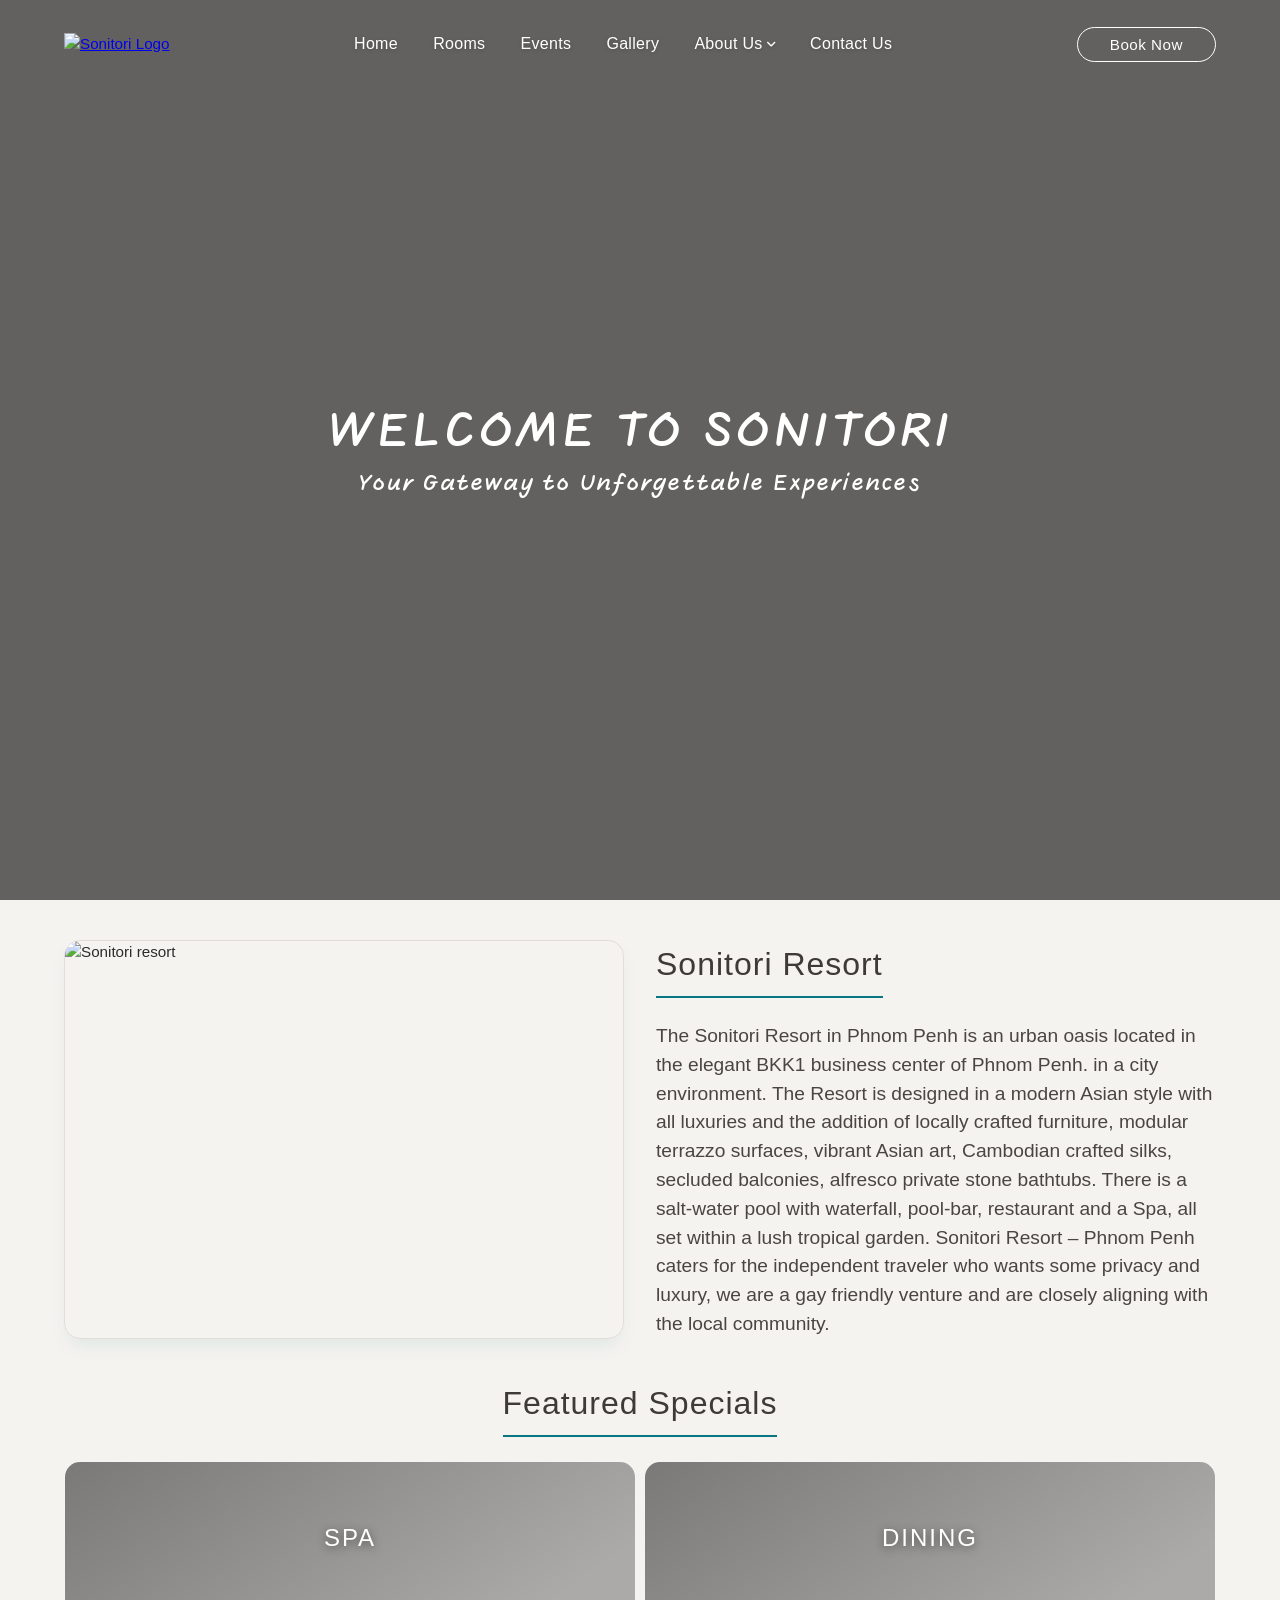
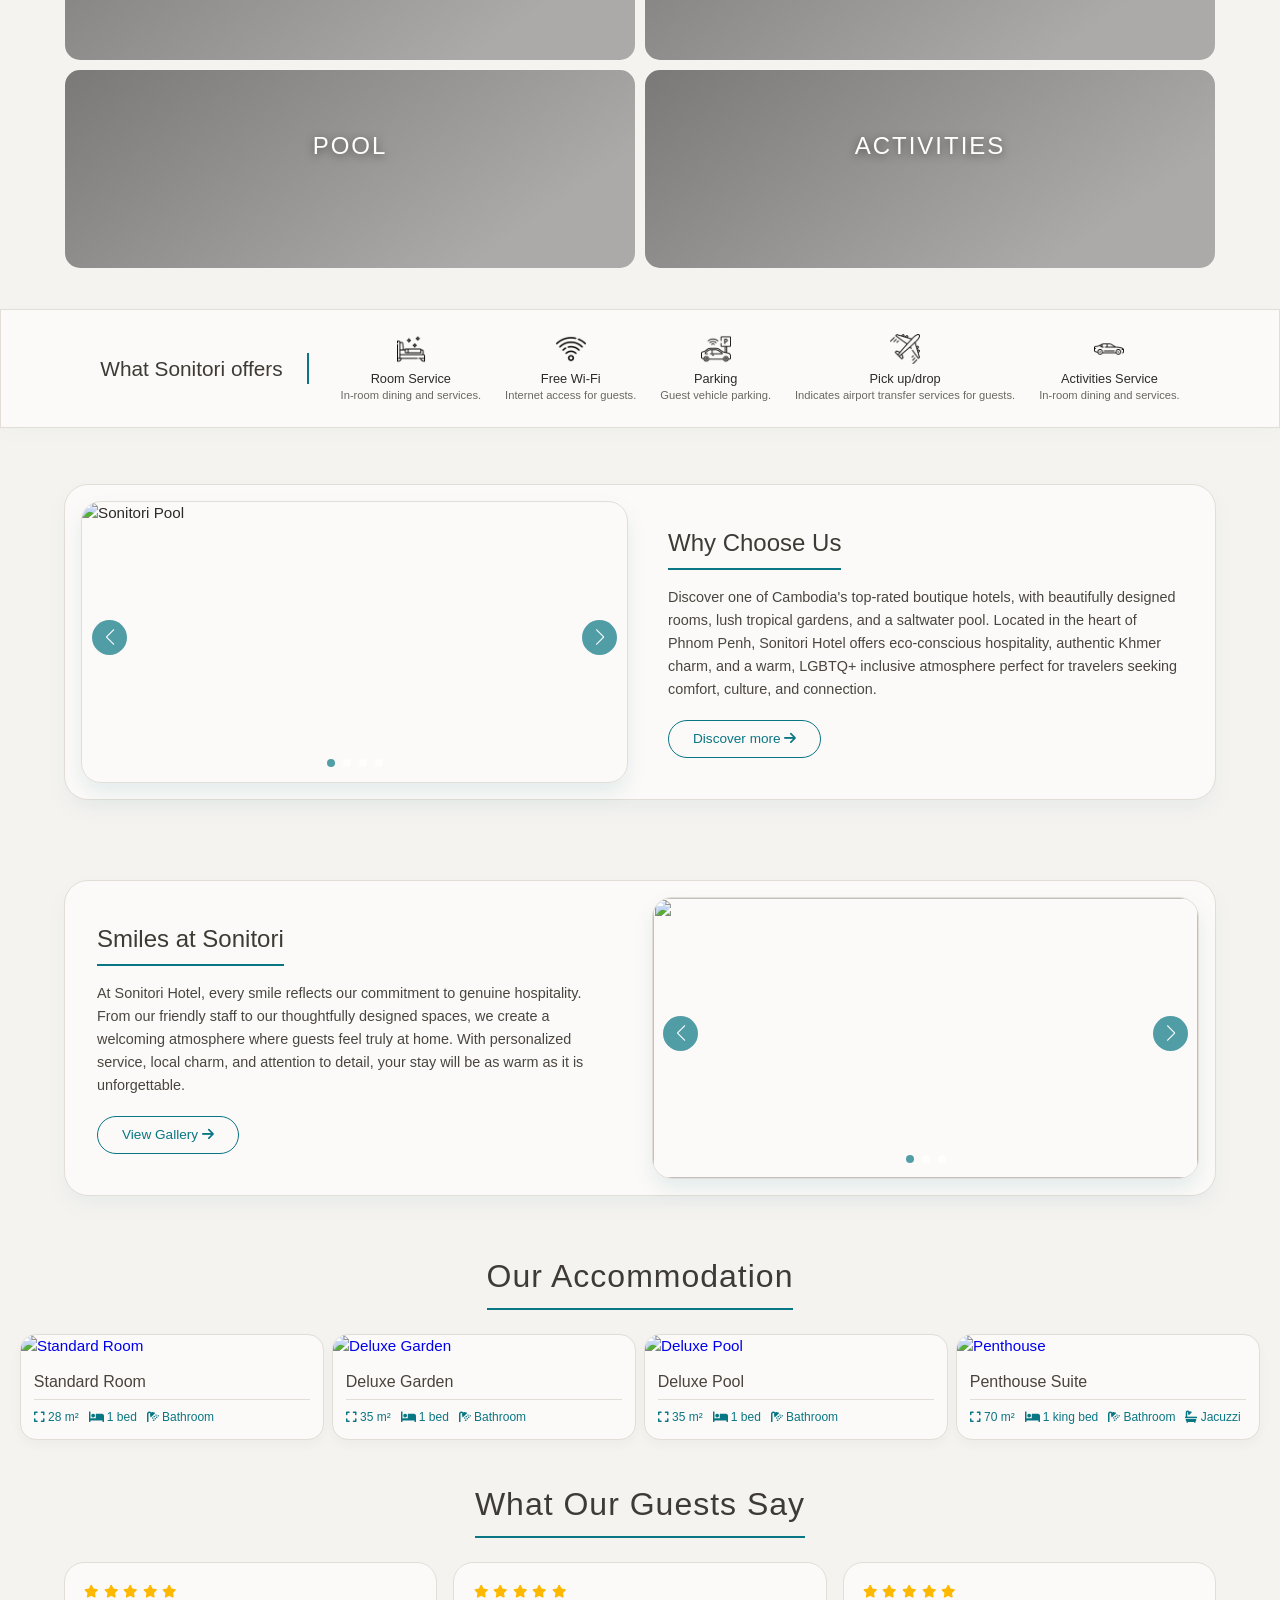
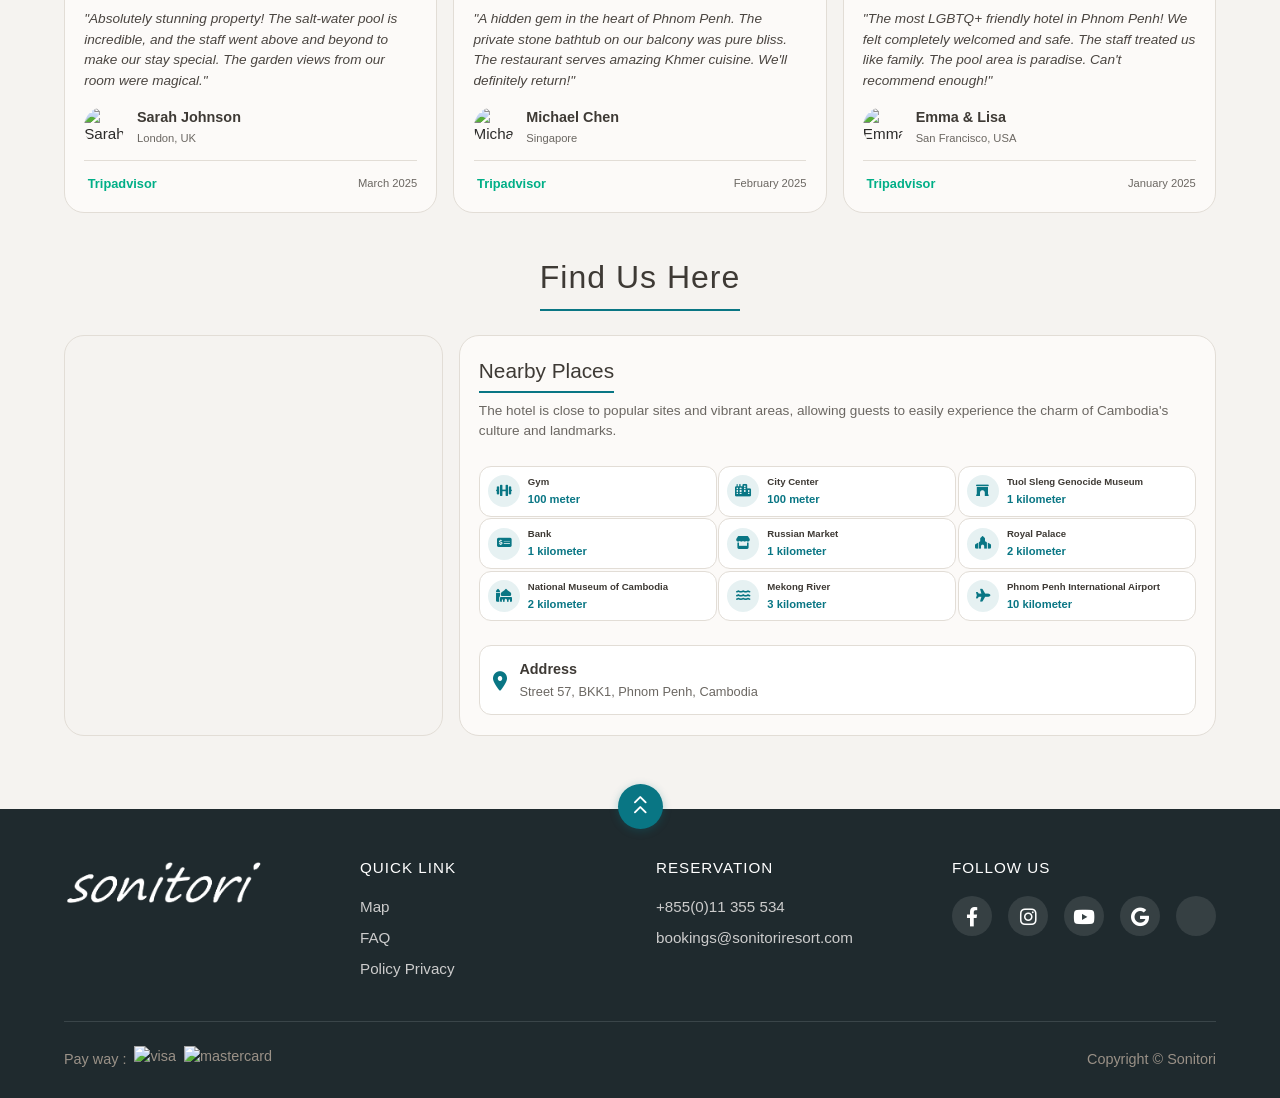
==== index.html @ b0df3ab7 "Add files via upload" ====
<!DOCTYPE html>
<html lang="en">
<head>
    <meta charset="UTF-8">
    <meta name="viewport" content="width=device-width, initial-scale=1.0, maximum-scale=1.0, user-scalable=yes">
    <title>Sonitori Phnom Penh · Boutique LGBTQ+ Resort in Cambodia</title>
    <!-- Font Awesome 6 (free) -->
    <link rel="stylesheet" href="https://cdnjs.cloudflare.com/ajax/libs/font-awesome/6.0.0-beta3/css/all.min.css">
    <!-- Swiper CSS for sliders -->
    <link rel="stylesheet" href="https://cdn.jsdelivr.net/npm/swiper@11/swiper-bundle.min.css" />
    <!-- Booking Popup CSS -->
    <link rel="stylesheet" href="bookingsPopup/booking.css">
    <style>
    @import url('https://fonts.googleapis.com/css2?family=Gveret+Levin&display=swap');

    * {
        margin: 0;
        padding: 0;
        box-sizing: border-box;
        -webkit-tap-highlight-color: transparent;
    }

    body {
        background-color: #f5f3f0;
        color: #2c2b2a;
        font-family: -apple-system, BlinkMacSystemFont, 'Segoe UI', Roboto, Helvetica, Arial, sans-serif;
        font-size: 0.95rem;
        line-height: 1.5;
        -webkit-font-smoothing: antialiased;
    }

    body.no-scroll {
        overflow: hidden;
        position: fixed;
        width: 100%;
    }

    /* ===== NAVIGATION ===== */
    /* ===== NAVIGATION (original size) ===== */
.navbar {
    position: fixed;
    top: 0;
    left: 0;
    width: 100%;
    z-index: 1000;
    padding: 1.2rem 5%;
    transition: all 0.3s ease;
    background: transparent;
}

.navbar.scrolled {
    background: rgba(255, 255, 255, 0.95);
    backdrop-filter: blur(8px);
    box-shadow: 0 4px 18px rgba(0,0,0,0.03);
    padding: 0.7rem 5%;
    border-bottom: 1px solid #e2ddd6;
}

.nav-container {
    max-width: 1300px;
    margin: 0 auto;
    display: flex;
    justify-content: space-between;
    align-items: center;
}

.logo img {
    height: 50px;
    width: auto;
    transition: 0.2s;
}

.nav-links {
    display: flex;
    gap: 2.2rem;
    align-items: center;
    flex-wrap: wrap;
}

.nav-links a {
    text-decoration: none;
    color: white;
    font-weight: 400;
    font-size: 1rem;
    letter-spacing: 0.3px;
    transition: color 0.2s;
    text-shadow: 0 1px 4px rgba(0,0,0,0.2);
}

.navbar.scrolled .nav-links a {
    color: #3b3a38;
    text-shadow: none;
}

.dropdown {
    position: relative;
    display: inline-block;
}

.dropdown-trigger {
    display: flex;
    align-items: center;
    gap: 4px;
    height: 50px;
}

.dropdown-arrow {
    font-size: 0.7rem;
    transition: transform 0.3s ease;
}

.dropdown:hover .dropdown-arrow {
    transform: rotate(180deg);
}

.dropdown-menu {
    position: absolute;
    top: 100%;
    left: 0;
    background: white;
    min-width: 180px;
    box-shadow: 0 8px 16px rgba(0,0,0,0.1);
    border: 1px solid #eae6e0;
    border-radius: 8px;
    padding: 0.5rem 0;
    opacity: 0;
    visibility: hidden;
    transform: translateY(-10px);
    transition: all 0.3s ease;
    z-index: 1001;
}

.dropdown:hover .dropdown-menu {
    opacity: 1;
    visibility: visible;
    transform: translateY(0);
}

.dropdown-menu a {
    display: block;
    padding: 0.7rem 1.5rem;
    color: #3b3a38;
    font-size: 0.95rem;
    transition: all 0.2s ease;
    white-space: nowrap;
}

.dropdown-menu a:hover {
    background: #f8f6f4;
    color: #097684;
    padding-left: 2rem;
}

.desktop-book-btn {
    background: transparent;
    border: 1px solid white;
    color: white;
    padding: 0.5rem 2rem;
    border-radius: 40px;
    font-weight: 500;
    cursor: pointer;
    transition: 0.2s;
    font-size: 0.95rem;
    letter-spacing: 0.5px;
}

.navbar.scrolled .desktop-book-btn {
    border-color: #097684;
    color: #097684;
    background: transparent;
}

.desktop-book-btn:hover {
    background: #097684;
    border-color: #097684;
    color: white !important;
}

.mobile-menu-icon {
    display: none;
    font-size: 1.8rem;
    color: white;
    cursor: pointer;
}

.navbar.scrolled .mobile-menu-icon {
    color: #4a4540;
}

@media (max-width: 900px) {
    .nav-links { display: none; }
    .mobile-menu-icon { display: block; }
    .desktop-book-btn { display: none; }
}

    /* ===== MOBILE SIDEBAR ===== */
    /* ===== MOBILE SIDEBAR – smooth, shadow popup style, icons on left, no borders ===== */
        .mobile-sidebar {
            position: fixed;
            top: 0;
            right: -100%;              /* start fully hidden */
            width: 90%;
            max-width: 350px;
            height: 100vh;
            background: #ffffff;
            z-index: 2000;
            box-shadow: -10px 0 30px rgba(0, 0, 0, 0.3); /* deeper shadow like popup */
            transition: right 0.4s cubic-bezier(0.23, 1, 0.32, 1); /* smoother curve */
            padding: 3rem 0rem 2rem;
            overflow-y: auto;
            border-left: none;          /* no border */
        }

        .mobile-sidebar.open {
            right: 0;
        }

        /* Sidebar logo styling */
.sidebar-logo {
    padding: 0 20px 20px 20px;
    margin-bottom: 10px;
    border-bottom: 1px solid rgba(0,0,0,0.05);
}

.sidebar-logo img {
    height: 45px;
    width: auto;
    filter: brightness(0.9);
}

/* Sidebar social media styling */
.sidebar-social {
    margin-top: 30px;
    padding: 20px 0 0 20px;
    border-top: 1px solid rgba(0,0,0,0.05);
}

.sidebar-social h4 {
    color: #3b3a38;
    font-size: 0.9rem;
    font-weight: 500;
    letter-spacing: 1px;
    margin-bottom: 15px;
    text-transform: uppercase;
}

.sidebar-social .social-icons {
    display: flex;
    gap: 15px;
    flex-wrap: wrap;
}

.sidebar-social .social-icons a {
    width: 40px;
    height: 40px;
    background: rgba(9,118,132,0.1);
    border-radius: 50%;
    display: flex;
    align-items: center;
    justify-content: center;
    color: #097684;
    font-size: 1.2rem;
    transition: all 0.3s ease;
    padding: 0 !important;
}

.sidebar-social .social-icons a:hover {
    background: #097684;
    color: white;
    transform: translateY(-3px);
    box-shadow: 0 5px 15px rgba(9,118,132,0.3);
}

        .close-sidebar {
            position: absolute;
            top: 1rem;
            right: 1.2rem;
            font-size: 2rem;
            background: none;
            border: none;
            color: #097684;
            cursor: pointer;
            line-height: 1;
            transition: transform 0.2s;
        }
        .close-sidebar:hover { transform: scale(1.1); }

        .mobile-sidebar .sidebar-links {
            display: flex;
            flex-direction: column;
            gap: 0.5rem;
            margin-top: 1rem;
            padding: 0 0px 0 30px;
        }

        .mobile-sidebar .sidebar-links a {
            padding-left: 20px;
        }

        /* base link style with left icon */
        .mobile-sidebar a, .dropdown-toggle-mobile {
            text-decoration: none;
            font-size: 1rem;
            color: #3b3a38;
            font-weight: 400;
            padding: 0.9rem 0;
            display: flex;
            align-items: center;
            gap: 1rem;
            background: none;
            border: none;
            width: 100%;
            cursor: pointer;
            text-align: left;
            transition: background 0.2s, color 0.2s, padding-left 0.2s;
            border-bottom: none;   /* no bottom border */
            
        }

        /* add icon via pseudo or explicit — using fixed icon set */
        .mobile-sidebar a i, .dropdown-toggle-mobile i:first-child {
            width: 1.6rem;
            font-size: 1rem;
            color: #097684;
            text-align: center;
        }

        .dropdown-toggle-mobile {
            justify-content: space-between;
            padding: 0.9rem 20px;
        }
        .dropdown-toggle-mobile .dropdown-icon-group {
            display: flex;
            align-items: center;
            gap: 1rem;
        }
        .dropdown-toggle-mobile .arrow-icon {
            font-size: 0.9rem;
            color: #7b6e61;
            transition: transform 0.3s ease;
        }
        .dropdown-toggle-mobile.open .arrow-icon {
            transform: rotate(180deg);
        }

        .mobile-sidebar a.active {
    color: #097684;
    font-weight: 500;
    background: rgba(9,118,132,0.08);
    box-shadow: 0 4px 12px rgba(9, 118, 132, 0.2), 0 2px 4px rgba(0,0,0,0.05);
    border-radius: 12px 0 0 12px;
    padding-left: 20px;
}

        /* dropdown menu container – animated */
        .dropdown-menu-mobile {
            display: grid;
            grid-template-rows: 0fr;
            opacity: 0;
            visibility: hidden;
            transition: grid-template-rows 0.4s ease, opacity 0.3s ease, visibility 0s 0.4s;
            margin-left: 2.6rem;   /* align under icon+text */
            padding-left: 0.2rem;
            background: transparent;
            border-left: none;
        }

        .dropdown-menu-mobile.show {
            grid-template-rows: 1fr;
            opacity: 1;
            visibility: visible;
            transition: grid-template-rows 0.4s ease, opacity 0.3s ease, visibility 0s 0s;
        }

        .dropdown-menu-mobile > div {
            overflow: hidden;
        }

        .dropdown-menu-mobile a {
            padding: 0.7rem 0 0.7rem 0.2rem;
            font-size: 1.1rem;
            color: #4f4a44;
            border-bottom: none;
            transition: color 0.2s, padding-left 0.2s;
            display: flex;
            align-items: center;
            gap: 1rem;
        }
        .dropdown-menu-mobile a i {
            width: 1.4rem;
            font-size: 1rem;
            color: #097684;
        }
        .dropdown-menu-mobile a:hover {
            color: #097684;
            padding-left: 0.5rem;
            background: none;
        }

        .mobile-sidebar a:hover, .dropdown-toggle-mobile:hover {
            color: #097684;
            background: rgba(9,118,132,0.04);
        }

        .mobile-overlay {
            position: fixed;
            top: 0;
            left: 0;
            width: 100%;
            height: 100%;
            background: rgba(0, 0, 0, 0.5);  /* darker overlay for popup feel */
            backdrop-filter: blur(2px);
            z-index: 1999;
            opacity: 0;
            visibility: hidden;
            transition: opacity 0.4s ease, visibility 0s 0.4s;
        }
        .mobile-overlay.active {
            opacity: 1;
            visibility: visible;
            transition: opacity 0.4s ease, visibility 0s 0s;
        }

        @media (max-width: 900px) {
            .nav-links { display: none; }
            .mobile-menu-icon { display: block; }
            .desktop-book-btn { display: none; } /* hide desktop button on mobile */
        }

    /* ===== FIXED BOTTOM BOOK BUTTON ===== */
    .mobile-fixed-book {
        position: fixed;
        bottom: 15px;
        right: 15px;
        background: #097684;
        color: white;
        border: none;
        border-radius: 50px;
        padding: 0.7rem 1.2rem;
        font-size: 0.8rem;
        font-weight: 500;
        box-shadow: 0 4px 15px rgba(9,118,132,0.4);
        z-index: 1500;
        cursor: pointer;
        display: flex;
        align-items: center;
        gap: 5px;
        border: 1px solid rgba(255,255,255,0.2);
    }

    @media (min-width: 901px) {
        .mobile-fixed-book { display: none; }
    }

    /* ===== HERO VIDEO ===== */
    .hero {
        height: 100svh;
        min-height: 500px;
        position: relative;
        overflow: hidden;
        display: flex;
        align-items: center;
        justify-content: center;
        text-align: center;
        color: white;
    }

    .hero-video {
        position: absolute;
        top: 0;
        left: 0;
        width: 100%;
        height: 100%;
        object-fit: cover;
        z-index: 0;
    }

    .hero-overlay {
        position: absolute;
        top: 0; left: 0; width: 100%; height: 100%;
        background: rgba(0, 0, 0, 0.6);
        z-index: 1;
    }

    .hero-content {
        position: relative;
        z-index: 2;
        max-width: 800px;
        padding: 0 1rem;
    }

    .hero-content h1 {
        font-size: clamp(1.8rem, 6vw, 3rem);
        font-weight: 300;
        letter-spacing: 0.1em;
        text-transform: uppercase;
        font-family: "Gveret Levin", cursive;
        line-height: 1.2;
    }
    
    .hero-content p {
        font-size: clamp(1rem, 3vw, 1.4rem);
        margin-top: 0.5rem;
        font-weight: 300;
        letter-spacing: 0.1em;
        font-family: "Gveret Levin", cursive;
    }

    /* ===== MAIN CONTENT ===== */
    .container {
        max-width: 1300px;
        margin: 0 auto;
        padding: 1.5rem 5%;
    }

    .section-title {
        font-size: clamp(1.5rem, 4vw, 2rem);
        font-weight: 300;
        text-align: center;
        margin-bottom: 1.5rem;
        color: #3e3a35;
        letter-spacing: 1px;
        border-bottom: 2px solid #097684;
        padding-bottom: 0.5rem;
        width: fit-content;
        margin-left: auto;
        margin-right: auto;
    }

    /* Left-aligned section title for specific section */
.section-title-left {
    font-size: clamp(1.5rem, 4vw, 2rem);
    font-weight: 300;
    margin-bottom: 1.5rem;
    color: #3e3a35;
    letter-spacing: 1px;
    border-bottom: 2px solid #097684;
    padding-bottom: 0.5rem;
    width: fit-content;
    /* Remove auto margins that cause centering */
    margin-left: 0;
    margin-right: 0;
}

    .grid-2 {
        display: grid;
        grid-template-columns: repeat(auto-fit, minmax(280px, 1fr));
        gap: 2rem;
        align-items: center;
        padding: 1rem 0;
    }
    
    .grid-2 img { 
        width: 100%; 
        height: 100%;
        border-radius: 16px; 
        box-shadow: 0 10px 20px -5px rgba(9,118,132,0.1);
        border: 1px solid #e2ddd6;
    }

    .grid-2 p {
        font-size: 0.95rem;
        color: #4a4540;
    }

    /* ===== SLIDER SECTION ===== */
    .slider-section {
        display: grid;
        grid-template-columns: 1fr 1fr;
        gap: 1.5rem;
        align-items: center;
        padding: 1rem;
        background: #fcfaf8;
        border-radius: 24px;
        border: 1px solid #e2ddd6;
        box-shadow: 0 10px 20px rgba(9,118,132,0.05);
        margin: 1rem 0;
    }

    .slider-section.reverse {
        direction: ltr;
    }

    .slider-container {
        position: relative;
        border-radius: 20px;
        overflow: hidden;
        box-shadow: 0 10px 20px rgba(9,118,132,0.1);
        border: 1px solid #e2ddd6;
    }

    .slider-container img {
        width: 100%;
        height: 280px;
        object-fit: cover;
        display: block;
    }

    .slider-content {
        padding: 1rem;
    }

    .slider-content h3 {
        font-size: 1.5rem;
        font-weight: 300;
        color: #3e3a35;
        margin-bottom: 1rem;
        border-bottom: 2px solid #097684;
        padding-bottom: 0.4rem;
        display: inline-block;
    }

    .slider-content p {
        font-size: 0.9rem;
        line-height: 1.6;
        color: #4a4540;
        margin-bottom: 1.2rem;
    }

    .slider-content .btn {
        display: inline-block;
        padding: 0.5rem 1.5rem;
        background: transparent;
        border: 1px solid #097684;
        color: #097684;
        border-radius: 40px;
        font-size: 0.85rem;
        text-decoration: none;
        transition: 0.2s;
    }

    .slider-content .btn:hover {
        background: #097684;
        color: white;
    }

    .swiper-button-next,
    .swiper-button-prev {
        color: white !important;
        background: rgba(9,118,132,0.7);
        width: 35px !important;
        height: 35px !important;
        border-radius: 50%;
        transition: 0.2s;
    }

    .swiper-button-next:hover,
    .swiper-button-prev:hover {
        background: #097684;
    }

    .swiper-button-next:after,
    .swiper-button-prev:after {
        font-size: 1rem !important;
    }

    .swiper-pagination-bullet {
        background: white !important;
        opacity: 0.7;
    }

    .swiper-pagination-bullet-active {
        background: #097684 !important;
    }

    @media (max-width: 900px) {
        .slider-section {
            grid-template-columns: 1fr;
            gap: 1rem;
        }
        
        .slider-container img {
            height: 220px;
        }
    }

    /* ===== FEATURED GRID with hover effect ===== */
.feature-wrapper {
    padding: 0 5% 1.5rem;
}

.featured-grid {
    display: grid;
    grid-template-columns: repeat(2, 1fr);
    gap: 0.5rem;
    margin: 0 auto;
    max-width: 1200px;
}

.feature-card {
    position: relative;
    width: 100%;
    height: 200px;
    background-size: cover;
    background-position: center;
    display: flex;
    flex-direction: column;
    align-items: center;
    justify-content: center;
    text-align: center;
    color: white;
    border-radius: 16px;
    overflow: hidden;
    cursor: pointer;
    text-decoration: none;
    border: 1px solid rgba(255,255,255,0.1);
    transition: all 0.4s ease;
}

.feature-card::before {
    content: '';
    position: absolute;
    top: 0; left: 0; width: 100%; height: 100%;
    background: linear-gradient(145deg, rgba(0,0,0,0.5) 0%, rgba(0,0,0,0.3) 80%);
    z-index: 1;
    transition: opacity 0.4s ease;
}

.feature-card::after {
    content: '';
    position: absolute;
    top: 0; left: 0; width: 100%; height: 100%;
    opacity: 0;
    transition: opacity 0.4s ease;
    z-index: 1;
}

.feature-card:hover::after {
    opacity: 1;
}

.feature-card h3 {
    position: relative;
    z-index: 2;
    font-size: 1.5rem;
    font-weight: 300;
    letter-spacing: 2px;
    text-transform: uppercase;
    text-shadow: 0 2px 8px rgba(0,0,0,0.5);
    margin-bottom: 0.5rem;
    padding: 0 0.5rem;
    transition: transform 0.4s ease;
}

.feature-card:hover h3 {
    transform: translateY(-10px);
}

.discover-link {
    position: relative;
    z-index: 2;
    display: inline-flex;
    align-items: center;
    gap: 6px;
    background: rgba(255,255,255,0.95);
    backdrop-filter: blur(4px);
    color: #097684;
    font-size: 0.8rem;
    font-weight: 600;
    padding: 0.5rem 1.2rem;
    border-radius: 40px;
    text-decoration: none;
    box-shadow: 0 4px 12px rgba(0,0,0,0.2);
    border: 1px solid rgba(255,255,255,0.5);
    transform: translateY(20px);
    opacity: 0;
    transition: all 0.4s ease;
}

.feature-card:hover .discover-link {
    opacity: 1;
    transform: translateY(0);
}

.discover-link i {
    font-size: 0.7rem;
    transition: transform 0.2s ease;
}

.discover-link:hover i {
    transform: translateX(5px);
}

.discover-link:hover {
    background: #ffffff;
    color: #065a66;
    box-shadow: 0 6px 16px rgba(9,118,132,0.3);
}

    @media (max-width: 768px) {
        .featured-grid {
            grid-template-columns: 1fr;
            gap: 0.8rem;
        }
        
        .feature-card {
            height: 180px;
        }
        
        .feature-card h3 {
            font-size: 1.3rem;
        }
        
        .discover-link {
            display: none;
        }
    }

    /* ===== AMENITIES ===== */
    .amenities-container {
        padding: 1rem 0;
    }

    .amenities-split-box {
        display: flex;
        align-items: center;
        justify-content: center;
        background: #fcfaf8;
        padding: 1.5rem;
        border: 1px solid #e2ddd6;
        box-shadow: 0 5px 15px rgba(9,118,132,0.03);
        flex-wrap: wrap;
        gap: 1.5rem;
        margin: 0 auto;
    }

    .amenities-title h2 {
        font-size: 1.3rem;
        font-weight: 300;
        color: #3e3a35;
        border-right: 2px solid #097684;
        padding-right: 1.5rem;
        margin-right: 0.5rem;
    }

    .amenities-flex {
        display: flex;
        align-items: center;
        gap: 1.5rem;
        flex-wrap: wrap;
    }

    .amenity-item {
        display: flex;
        flex-direction: column;
        align-items: center;
        min-width: 100px;
        text-align: center;
    }

    .amenity-item img {
        width: 30px;
        margin-bottom: 0.3rem;
    }
    
    .amenity-item h4 {
        font-size: 0.8rem;
        font-weight: 500;
        color: #2c2b2a;
        margin-bottom: 0.1rem;
    }
    
    .amenity-item p {
        font-size: 0.7rem;
        color: #6b6762;
        line-height: 1.2;
    }

    @media (max-width: 900px) {
        .amenities-split-box {
            flex-direction: column;
            padding: 1rem;
        }
        
        .amenities-title h2 {
            border-right: none;
            border-bottom: 2px solid #097684;
            padding-right: 0;
            padding-bottom: 0.5rem;
            margin-right: 0;
            margin-bottom: 0.5rem;
            text-align: center;
        }
        
        .amenities-flex {
            justify-content: center;
            gap: 1rem;
        }
    }

    /* ===== ROOMS GRID ===== */
    .room-container {
        padding: 1rem 0;
    }

    .rooms-grid {
        display: grid;
        grid-template-columns: repeat(auto-fit, minmax(220px, 1fr));
        gap: 0.5rem;
        max-width: 1300px;
        margin: 0 auto;
        padding: 0 20px;
    }

    .room-card {
        background: #fcfaf8;
        border-radius: 16px;
        overflow: hidden;
        box-shadow: 0 5px 12px rgba(0,0,0,0.03);
        border: 1px solid #e2ddd6;
        text-decoration: none;
        transition: 0.2s;
        display: block;
    }

    .room-card:hover {
        transform: scale(0.98);
        box-shadow: 0 8px 18px rgba(9,118,132,0.1);
    }

    .room-card img {
        width: 100%;
        height: 160px;
        object-fit: cover;
    }

    .room-info {
        padding: 0.8rem;
    }

    .room-info h3 {
        font-size: 1rem;
        font-weight: 400;
        color: #4a433b;
        margin-bottom: 0.5rem;
        padding-bottom: 0.3rem;
        border-bottom: 1px solid #e2ddd6;
    }

    .room-info .room-icon {
        display: flex;
        gap: 0.8rem;
        font-size: 0.75rem;
        color: #097684;
        flex-wrap: wrap;
    }

    .room-info .room-icon div {
        display: flex;
        align-items: center;
        gap: 0.2rem;
    }

    /* ===== REVIEWS ===== */
    .reviews-grid {
        display: grid;
        grid-template-columns: repeat(auto-fit, minmax(250px, 1fr));
        gap: 1rem;
        margin-top: 1rem;
    }

    .review-card {
        background: #fcfaf8;
        border-radius: 20px;
        padding: 1.2rem;
        border: 1px solid #e2ddd6;
        transition: 0.2s;
    }

    .review-stars {
        color: #ffb800;
        font-size: 0.8rem;
        margin-bottom: 0.5rem;
    }

    .review-stars i {
        margin-right: 2px;
    }

    .review-text {
        font-size: 0.85rem;
        line-height: 1.5;
        color: #4a4540;
        margin-bottom: 1rem;
        font-style: italic;
    }

    .review-author {
        display: flex;
        align-items: center;
        gap: 0.8rem;
    }

    .review-author-img {
        width: 40px;
        height: 40px;
        border-radius: 50%;
        object-fit: cover;
    }

    .review-author-info h4 {
        font-size: 0.9rem;
        color: #3e3a35;
        margin-bottom: 0.1rem;
    }

    .review-author-info p {
        font-size: 0.7rem;
        color: #6b6762;
    }

    .review-tripadvisor {
        display: flex;
        align-items: center;
        justify-content: space-between;
        margin-top: 0.8rem;
        padding-top: 0.8rem;
        border-top: 1px solid #e2ddd6;
    }

    .tripadvisor-logo {
        color: #00af87;
        font-weight: 600;
        font-size: 0.8rem;
    }

    .review-date {
        color: #6b6762;
        font-size: 0.7rem;
    }

    /* ===== MAP & NEARBY ===== */
    .maps-container {
        padding: 1rem 5%;
    }

    .map-nearby-section {
        display: grid;
        grid-template-columns: 1fr 2fr;
        gap: 1rem;
        margin-top: 1rem;
        max-width: 1200px;
        margin-left: auto;
        margin-right: auto;
    }

    .map-container {
        border-radius: 20px;
        overflow: hidden;
        border: 1px solid #e2ddd6;
        height: auto;
    }

    .map-container iframe {
        width: 100%;
        height: 100%;
        border: 0;
        display: block;
    }

    .nearby-places {
        background: #fcfaf8;
        border-radius: 20px;
        padding: 1.2rem;
        border: 1px solid #e2ddd6;
    }

    .nearby-places h3 {
        font-size: 1.3rem;
        font-weight: 300;
        color: #3e3a35;
        margin-bottom: 0.5rem;
        border-bottom: 2px solid #097684;
        padding-bottom: 0.3rem;
        display: inline-block;
    }

    .nearby-places > p {
        font-size: 0.85rem;
        color: #6b6762;
        margin-bottom: 1rem;
    }

    .nearby-grid {
        display: grid;
        grid-template-columns: repeat(3, 1fr);
        gap: 0.1rem;
        margin: 1rem 0;
    }

    .nearby-item {
        display: flex;
        align-items: center;
        gap: 0.5rem;
        padding: 0.5rem;
        background: white;
        border-radius: 12px;
        border: 1px solid #e2ddd6;
        transition: 0.2s;
    }

    .nearby-icon {
        width: 32px;
        height: 32px;
        background: rgba(9,118,132,0.1);
        border-radius: 50%;
        display: flex;
        align-items: center;
        justify-content: center;
        flex-shrink: 0;
    }

    .nearby-icon i {
        font-size: 0.8rem;
        color: #097684;
    }

    .nearby-info h4 {
        font-size: 0.6rem;
        color: #3e3a35;
        margin-bottom: 0.1rem;
    }

    .distance {
        font-size: 0.7rem;
        color: #097684;
        font-weight: 600;
    }

    .location-info {
        display: grid;
        grid-template-columns: 1fr;
        gap: 1rem;
        margin-top: 1rem;
    }

    .location-item {
        display: flex;
        align-items: center;
        gap: 0.8rem;
        padding: 0.8rem;
        background: white;
        border-radius: 12px;
        border: 1px solid #e2ddd6;
    }

    .location-item i {
        font-size: 1.2rem;
        color: #097684;
    }

    .location-item h4 {
        font-size: 0.9rem;
        color: #3e3a35;
        margin-bottom: 0.1rem;
    }

    .location-item p {
        font-size: 0.8rem;
        color: #6b6762;
    }

    @media (max-width: 900px) {
        .map-nearby-section {
            grid-template-columns: 1fr;
        }
        
        .map-container {
            height: 300px;
        }
        
        .nearby-grid {
            grid-template-columns: repeat(2, 1fr);
        }
    }

    @media (max-width: 480px) {
        .nearby-grid {
            grid-template-columns: 1fr;
        }
    }

    /* ===== BACK TO TOP ===== */
    .back-to-top {
        display: flex;
        justify-content: center;
        margin: 2rem 0 -3.2rem;
    }

    .back-to-top a {
        display: flex;
        flex-direction: column;
        align-items: center;
        justify-content: center;
        width: 45px;
        height: 45px;
        background: #097684;
        border-radius: 50%;
        color: white;
        text-decoration: none;
        box-shadow: 0 2px 8px rgba(9,118,132,0.3);
        transition: 0.2s;
    }

    .back-to-top a:hover {
        background: #065a66;
        transform: translateY(-3px);
    }

    .back-to-top a i {
        font-size: 0.9rem;
    }

    .back-to-top a i:first-child {
        margin-bottom: -5px;
    }

    @keyframes bounce {
        0%, 20%, 50%, 80%, 100% { transform: translateY(0); }
        40% { transform: translateY(-5px); }
        60% { transform: translateY(-2px); }
    }

    .back-to-top a i {
        animation: bounce 2s ease-in-out infinite;
    }

    /* ===== FOOTER (original size) ===== */
.footer {
    background: #1f2a2e;
    color: #ddd;
    padding: 3rem 5% 1.5rem;
    margin-top: 2rem;
}

.footer-grid {
    display: grid;
    grid-template-columns: repeat(auto-fit, minmax(200px, 1fr));
    gap: 2rem;
    margin-bottom: 2rem;
    max-width: 1300px;
    margin-left: auto;
    margin-right: auto;
}

.footer-logo img {
    max-width: 200px;
    height: auto;
    margin-bottom: 1rem;
}

.footer h4 {
    color: #fff;
    font-weight: 400;
    margin-bottom: 1rem;
    letter-spacing: 1px;
}

.footer a {
    color: #ccc;
    text-decoration: none;
    display: block;
    margin-bottom: 0.5rem;
    font-size: 0.95rem;
}

.footer a:hover { color: #097684; }

.social-icons {
    display: flex;
    gap: 1rem;
    margin-top: 0.5rem;
    flex-wrap: wrap;
}

.social-icons a {
    background: rgba(255,255,255,0.1);
    width: 40px;
    height: 40px;
    border-radius: 50%;
    display: flex;
    align-items: center;
    justify-content: center;
    color: white;
    font-size: 1.2rem;
    transition: 0.2s;
}

.social-icons a:hover { background: #097684; }

.footer-bottom {
    max-width: 1300px;
    margin: 2rem auto 0;
    padding-top: 1.5rem;
    border-top: 1px solid #3a4549;
    display: flex;
    flex-wrap: wrap;
    justify-content: space-between;
    align-items: center;
    gap: 1rem;
    font-size: 0.9rem;
    color: #9a9187;
}

.payment-icons {
    display: flex;
    align-items: center;
    gap: 0.5rem;
    flex-wrap: wrap;
}

.payment-icons img {
    height: 28px;
}

@media (max-width: 600px) {
    .footer-bottom {
        flex-direction: column;
        text-align: center;
    }
}

@media (max-width: 350px) {
    .footer-grid {
        grid-template-columns: 1fr;
        text-align: center;
    }
    
    .social-icons {
        justify-content: center;
    }
}

    @media (max-width: 600px) {
        
        .hero {
            min-height: 400px;
        }
        
        .container {
            padding: 1rem 4%;
        }
    }

    @media (max-width: 350px) {
        
        .social-icons {
            justify-content: center;
        }
        
        .feature-card h3 {
            font-size: 1.2rem;
        }
    }
</style>
</head>
<body>

<!-- Navigation (sticky, transparent becomes light) -->
<nav class="navbar" id="navbar">
    <div class="nav-container">
        <a href="index.html">
        <div class="logo">
            <!-- Logo that changes on scroll -->
            <img src="images/logo-white.png" alt="Sonitori Logo" id="navbarLogo">
        </div>
        </a>
        <div class="nav-links">
            <a href="index.html">Home</a>
            <a href="rooms/index.html">Rooms</a>
            <a href="event/index.html">Events</a>
            <a href="gallery/index.html">Gallery</a>
            <div class="dropdown">
                <a href="#" class="dropdown-trigger">About Us <span class="dropdown-arrow"><i class="fa-solid fa-angle-down"></i></span></a>
                <div class="dropdown-menu">
                    <a href="about-us/our-story/index.html">Our Story</a>
                    <a href="about-us/community/index.html">Community</a>
                    <a href="about-us/reviews/index.html">Review</a>
                    <a href="about-us/press-library/index.html">Press Library</a>
                </div>
            </div>
            <a href="contact-us/index.html">Contact Us</a>
        </div>
        <!-- desktop book now button -->
        <button class="desktop-book-btn" id="desktopBookBtn">Book Now</button>
        <div class="mobile-menu-icon"><i class="fas fa-bars"></i></div>
    </div>
</nav>

<!-- Mobile sidebar -->
<div class="mobile-overlay" id="mobileOverlay"></div>
<div class="mobile-sidebar" id="mobileSidebar">
    <button class="close-sidebar" id="closeSidebar"><i class="fa-solid fa-circle-xmark"></i></button>
    
    <div class="sidebar-logo">
        <img src="images/logo.png" alt="Sonitori Logo">
    </div>
    
    <div class="sidebar-links">
        <a href="index.html" class="active"><i class="fa-solid fa-house"></i> Home</a>
        <a href="rooms/index.html"><i class="fa-solid fa-bed"></i> Rooms</a>
        <a href="event/index.html"><i class="fa-regular fa-calendar"></i> Events</a>
        <a href="gallery/index.html"><i class="fa-regular fa-images"></i> Gallery</a>
        
        <div class="mobile-dropdown">
            <button class="dropdown-toggle-mobile" id="aboutDropdownToggle">
                <span class="dropdown-icon-group">
                    <i class="fa-regular fa-address-card"></i> About Us
                </span>
                <i class="fa-solid fa-angle-down arrow-icon"></i>
            </button>
            <div class="dropdown-menu-mobile" id="aboutMobileMenu">
                <div>
                    <a href="about-us/our-story/index.html"><i class="fa-regular fa-compass"></i> Our Story</a>
                    <a href="about-us/community/index.html"><i class="fa-regular fa-handshake"></i> Community</a>
                    <a href="about-us/reviews/index.html"><i class="fa-regular fa-star"></i> Review</a>
                    <a href="about-us/press-library/index.html"><i class="fa-regular fa-newspaper"></i> Press Library</a>
                </div>
            </div>
        </div>

        <a href="contact-us/index.html"><i class="fa-regular fa-envelope"></i> Contact Us</a>
        
        <div class="sidebar-social">
            <h4>FOLLOW US</h4>
            <div class="social-icons">
                <a href="#"><i class="fab fa-facebook-f"></i></a>
                <a href="#"><i class="fab fa-instagram"></i></a>
                <a href="#"><i class="fab fa-youtube"></i></a>
                <a href="#"><i class="fab fa-google"></i></a>
                <a href="#"><i class="fab fa-tripadvisor"></i></a>
            </div>
        </div>
    </div>
</div>

<!-- Fixed bottom Book Now button -->
<button class="mobile-fixed-book" id="mobileFixedBook"><i class="fa-solid fa-calendar"></i> BOOK NOW</button>

<!-- Hero Video -->
<section class="hero">
    <video class="hero-video" autoplay muted loop playsinline>
        <source src="images/hotel-top-page.mp4" type="video/mp4">
        <!-- fallback image if video missing -->
    </video>
    <div class="hero-overlay"></div>
    <div class="hero-content">
        <h1>Welcome to Sonitori</h1>
        <p>Your Gateway to Unforgettable Experiences</p>
    </div>
</section>

<!-- Popup overlay + calendar (from external booking.css) -->
<div class="popup-overlay" id="popupOverlay"></div>
<div class="calendar-popup" id="calendarPopup">
    <div class="popup-header">
        <h3>Select dates</h3>
        <button class="close-popup" id="closePopupBtn"><i class="fa-solid fa-circle-xmark"></i></button>
    </div>
    
    <div class="calendar-container" id="calendarContainer">
        <!-- dynamic JS will fill two months -->
    </div>
    
    <div class="popup-footer">
        <div class="night-count">
            <span id="nightsValue">0</span> nights
        </div>
        <button class="search-btn" id="searchDatesBtn" disabled>Search</button>
    </div>
</div>

<div class="container">
    <div class="grid-2">
        <img src="https://rambutanphnompenh.com/wp-content/uploads/2025/02/screenshot-2018-12-23-at-14-41-37.jpeg" alt="Sonitori resort">
        <div>
            <!-- Change from section-title to section-title-left -->
            <h2 class="section-title-left">Sonitori Resort</h2>
            <p style="font-size:1.2rem; color:#4a4540;">The Sonitori Resort in Phnom Penh is an urban oasis located in the elegant BKK1 business center of Phnom Penh. in a city environment.
The Resort is designed in a modern Asian style with all luxuries and the addition of locally crafted furniture, modular terrazzo surfaces, vibrant Asian art, Cambodian crafted silks, secluded balconies, alfresco private stone bathtubs.
There is a salt-water pool with waterfall, pool-bar, restaurant and a Spa, all set within a lush tropical garden.
Sonitori Resort – Phnom Penh caters for the independent traveler who wants some privacy and luxury, we are a gay friendly venture and are closely aligning with the local community.</p>
        </div>
    </div>
</div>

<!-- FEATURED SPECIALS -->
<div class="feature-wrapper">
    <h2 class="section-title">Featured Specials</h2>

    <!-- container with responsive aspect ratio -->
    <div class="aspect-ratio-container">
        <div class="featured-grid">
            <!-- Spa - links to spa detail on feature page -->
            <a href="/featured/index.html#spa" class="feature-card" style="background-image: url('https://rambutanphnompenh.com/wp-content/uploads/2025/03/compressed_image_7-scaled-e1752572386437.jpg');">
                <h3>Spa</h3>
                <span class="discover-link">Discover <i class="fa-solid fa-arrow-right"></i></span>
            </a>
            <!-- Dining - links to restaurant detail on feature page -->
            <a href="/featured/index.html#restaurant" class="feature-card" style="background-image: url('https://rambutanphnompenh.com/wp-content/uploads/2025/07/DSC06407-scaled-e1752572236159.jpeg');">
                <h3>Dining</h3>
                <span class="discover-link">Discover <i class="fa-solid fa-arrow-right"></i></span>
            </a>
            <!-- Pool - links to pool detail on feature page -->
            <a href="/featured/index.html#pool" class="feature-card" style="background-image: url('https://rambutanphnompenh.com/wp-content/uploads/2025/07/DSC06394-1-scaled.jpg');">
                <h3>Pool</h3>
                <span class="discover-link">Discover <i class="fa-solid fa-arrow-right"></i></span>
            </a>
            <!-- Activities - links to services detail on feature page -->
            <a href="/activitie/index.html" class="feature-card" style="background-image: url('https://rambutanphnompenh.com/wp-content/uploads/2025/07/Phnom-Penh-Activies_Page_01-1-scaled-e1752642350415.jpg');">
                <h3>Activities</h3>
                <span class="discover-link">Discover <i class="fa-solid fa-arrow-right"></i></span>
            </a>
        </div>
    </div>
</div>

<!-- Amenities -->
<div class="amenities-container">
        <!-- unified box with title + amenities -->
        <div class="amenities-split-box">
            <div class="amenities-title">
                <h2>What Sonitori offers</h2>
            </div>
            <div class="amenities-flex">
                    <div class="amenity-item">
                        <img src="images/download.png" alt="">
                        <h4>Room Service</h4>
                        <p>In-room dining and services.</p>
                    </div>
                    <div class="amenity-item">
                        <img src="images/download-1.png" alt="">
                        <h4>Free Wi‑Fi</h4>
                        <p>Internet access for guests.</p>
                    </div>
                    <div class="amenity-item">
                        <img src="images/download-2.png" alt="">
                        <h4>Parking</h4>
                        <p>Guest vehicle parking.</p>
                    </div>

                    <div class="amenity-item">
                        <img src="images/download-3.png" alt="">
                        <h4>Pick up/drop</h4>
                        <p>Indicates airport transfer services for guests.</p>
                    </div>
                    <div class="amenity-item">
                        <img src="images/download-4.png" alt="">
                        <h4>Activities Service</h4>
                        <p>In-room dining and services.</p>
                    </div>

            </div>
        </div>
    </div>

<!-- ===== WHY CHOOSE US SECTION WITH IMAGE SLIDER ON LEFT ===== -->
<div class="container">  
    <div class="slider-section">
        <!-- Image Slider on the left -->
        <div class="slider-container">
            <div class="swiper why-choose-swiper">
                <div class="swiper-wrapper">
                    <div class="swiper-slide">
                        <img src="https://rambutanphnompenh.com/wp-content/uploads/2025/06/IMG_1759-1024x650.jpg" alt="Sonitori Pool">
                    </div>
                    <div class="swiper-slide">
                        <img src="https://rambutanphnompenh.com/wp-content/uploads/2025/06/comu3-1024x683.jpg" alt="Sonitori Garden">
                    </div>
                    <div class="swiper-slide">
                        <img src="https://rambutanphnompenh.com/wp-content/uploads/2025/03/compressed_image_7-scaled-e1752572386437.jpg" alt="Sonitori Spa">
                    </div>
                    <div class="swiper-slide">
                        <img src="https://rambutanphnompenh.com/wp-content/uploads/2025/07/DSC06407-scaled-e1752572236159.jpeg" alt="Sonitori Restaurant">
                    </div>
                </div>
                <div class="swiper-pagination"></div>
                <div class="swiper-button-next"></div>
                <div class="swiper-button-prev"></div>
            </div>
        </div>
        
        <!-- Content on the right -->
        <div class="slider-content">
            <h3>Why Choose Us</h3>
            <p>Discover one of Cambodia's top-rated boutique hotels, with beautifully designed rooms, lush tropical gardens, and a saltwater pool. Located in the heart of Phnom Penh, Sonitori Hotel offers eco-conscious hospitality, authentic Khmer charm, and a warm, LGBTQ+ inclusive atmosphere perfect for travelers seeking comfort, culture, and connection.</p>
            <a href="/community" class="btn">Discover more <i class="fa-solid fa-arrow-right"></i></a>
        </div>
    </div>
</div>

<!-- ===== SMILES AT SONITORI SECTION WITH IMAGE SLIDER ON RIGHT ===== -->
<div class="container">
    
    <div class="slider-section reverse">
        <!-- Content on the left (with rtl direction, this appears on the right visually) -->
        <div class="slider-content smile-rs">
            <h3>Smiles at Sonitori</h3>
            <p>At Sonitori Hotel, every smile reflects our commitment to genuine hospitality. From our friendly staff to our thoughtfully designed spaces, we create a welcoming atmosphere where guests feel truly at home. With personalized service, local charm, and attention to detail, your stay will be as warm as it is unforgettable.</p>
            <a href="/gallery" class="btn">View Gallery <i class="fa-solid fa-arrow-right"></i></a>
        </div>
        
        <!-- Image Slider on the right -->
        <div class="slider-container">
            <div class="swiper smiles-swiper">
                <div class="swiper-wrapper">
                    <div class="swiper-slide">
                        <img src="https://rambutanphnompenh.com/wp-content/uploads/2025/03/bar-1resize-1.jpg" alt="">
                    </div>
                    <div class="swiper-slide">
                        <img src="https://rambutanphnompenh.com/wp-content/uploads/2025/03/Screenshot-2018-12-23-at-14.50.40.jpeg" alt="">
                    </div>
                    <div class="swiper-slide">
                        <img src="https://rambutanphnompenh.com/wp-content/uploads/2025/03/Rambutan_Resort_PP_High_Res_06411-scaled.jpg" alt="">
                    </div>
                </div>
                <div class="swiper-pagination"></div>
                <div class="swiper-button-next"></div>
                <div class="swiper-button-prev"></div>
            </div>
        </div>
    </div>
</div>

<!-- Rooms -->
<div class="room-container">
    <h2 class="section-title">Our Accommodation</h2>
    <div class="rooms-grid">
        <a href="rooms/index.html#standard-room" class="room-card" style="text-decoration: none;">
            <img src="https://rambutanphnompenh.com/wp-content/uploads/2025/02/4_standard-room.jpeg" alt="Standard Room">
            <div class="room-info">
                <h3>Standard Room</h3>
                <div class="room-icon" style="display: flex; gap: 10px;">
                    <div><i class="fa-solid fa-expand"></i> 28 m²</div>
                    <div><i class="fa-solid fa-bed"></i> 1 bed</div>
                    <div><i class="fa-solid fa-shower"></i> Bathroom</div>
                </div>
            </div>
        </a>
        <a href="rooms/index.html#deluxe-garden" class="room-card" style="text-decoration: none;">
            <img src="https://rambutanphnompenh.com/wp-content/uploads/2025/03/Deluxe-garden.jpeg" alt="Deluxe Garden">
            <div class="room-info">
                <h3>Deluxe Garden</h3>
                <div class="room-icon" style="display: flex; gap: 10px;">
                    <div><i class="fa-solid fa-expand"></i> 35 m²</div>
                    <div><i class="fa-solid fa-bed"></i> 1 bed</div>
                    <div><i class="fa-solid fa-shower"></i> Bathroom</div>
                </div>
            </div>
        </a>
        <a href="rooms/index.html#deluxe-pool" class="room-card" style="text-decoration: none;">
            <img src="https://rambutanphnompenh.com/wp-content/uploads/2025/02/3_deluxe-pool.jpeg" alt="Deluxe Pool">
            <div class="room-info">
                <h3>Deluxe Pool</h3>
                <div class="room-icon" style="display: flex; gap: 10px;">
                    <div><i class="fa-solid fa-expand"></i> 35 m²</div>
                    <div><i class="fa-solid fa-bed"></i> 1 bed</div>
                    <div><i class="fa-solid fa-shower"></i> Bathroom</div>
                </div>
            </div>
        </a>
        <a href="rooms/index.html#penthouse" class="room-card" style="text-decoration: none;">
            <img src="https://rambutanphnompenh.com/wp-content/uploads/2025/03/Penhouse.jpeg" alt="Penthouse">
            <div class="room-info">
                <h3>Penthouse Suite</h3>
                <div class="room-icon" style="display: flex; gap: 10px; flex-wrap: wrap;">
                    <div><i class="fa-solid fa-expand"></i> 70 m²</div>
                    <div><i class="fa-solid fa-bed"></i> 1 king bed</div>
                    <div><i class="fa-solid fa-shower"></i> Bathroom</div>
                    <div><i class="fa-solid fa-bath"></i> Jacuzzi</div>
                </div>
            </div>
        </a>
    </div>
</div>

<!-- ===== GUEST REVIEWS SECTION ===== -->
<div class="container">
    <h2 class="section-title">What Our Guests Say</h2>
    <div class="reviews-grid">
        <div class="review-card">
            <div class="review-stars">
                <i class="fas fa-star"></i>
                <i class="fas fa-star"></i>
                <i class="fas fa-star"></i>
                <i class="fas fa-star"></i>
                <i class="fas fa-star"></i>
            </div>
            <p class="review-text">"Absolutely stunning property! The salt-water pool is incredible, and the staff went above and beyond to make our stay special. The garden views from our room were magical."</p>
            <div class="review-author">
                <img class="review-author-img" src="https://randomuser.me/api/portraits/women/44.jpg" alt="Sarah Johnson">
                <div class="review-author-info">
                    <h4>Sarah Johnson</h4>
                    <p>London, UK</p>
                </div>
            </div>
            <div class="review-tripadvisor">
                <span class="tripadvisor-logo"><i class="fab fa-tripadvisor"></i> Tripadvisor</span>
                <span class="review-date">March 2025</span>
            </div>
        </div>
        
        <div class="review-card">
            <div class="review-stars">
                <i class="fas fa-star"></i>
                <i class="fas fa-star"></i>
                <i class="fas fa-star"></i>
                <i class="fas fa-star"></i>
                <i class="fas fa-star"></i>
            </div>
            <p class="review-text">"A hidden gem in the heart of Phnom Penh. The private stone bathtub on our balcony was pure bliss. The restaurant serves amazing Khmer cuisine. We'll definitely return!"</p>
            <div class="review-author">
                <img class="review-author-img" src="https://randomuser.me/api/portraits/men/32.jpg" alt="Michael Chen">
                <div class="review-author-info">
                    <h4>Michael Chen</h4>
                    <p>Singapore</p>
                </div>
            </div>
            <div class="review-tripadvisor">
                <span class="tripadvisor-logo"><i class="fab fa-tripadvisor"></i> Tripadvisor</span>
                <span class="review-date">February 2025</span>
            </div>
        </div>
        
        <div class="review-card">
            <div class="review-stars">
                <i class="fas fa-star"></i>
                <i class="fas fa-star"></i>
                <i class="fas fa-star"></i>
                <i class="fas fa-star"></i>
                <i class="fas fa-star"></i>
            </div>
            <p class="review-text">"The most LGBTQ+ friendly hotel in Phnom Penh! We felt completely welcomed and safe. The staff treated us like family. The pool area is paradise. Can't recommend enough!"</p>
            <div class="review-author">
                <img class="review-author-img" src="https://randomuser.me/api/portraits/women/68.jpg" alt="Emma and Lisa">
                <div class="review-author-info">
                    <h4>Emma & Lisa</h4>
                    <p>San Francisco, USA</p>
                </div>
            </div>
            <div class="review-tripadvisor">
                <span class="tripadvisor-logo"><i class="fab fa-tripadvisor"></i> Tripadvisor</span>
                <span class="review-date">January 2025</span>
            </div>
        </div>
    </div>
</div>

<!-- ===== MAP & NEARBY SECTION (LEFT/RIGHT LAYOUT) ===== -->
<div class="maps-container">
    <h2 class="section-title">Find Us Here</h2>
    
    <div class="map-nearby-section">
        <!-- Google Maps on the left -->
        <div class="map-container">
            <iframe src="https://www.google.com/maps/embed?pb=!1m18!1m12!1m3!1d3909.09509298204!2d104.92297400000001!3d11.545036!2m3!1f0!2f0!3f0!3m2!1i1024!2i768!4f13.1!3m3!1m2!1s0x3109512716059b95%3A0x57a659bc51027d0!2sRambutan%20Resort%20-%20Phnom%20Penh!5e0!3m2!1sen!2skh!4v1773813007033!5m2!1sen!2skh" width="600" height="450" style="border:0;" allowfullscreen="" loading="lazy" referrerpolicy="no-referrer-when-downgrade"></iframe>
        </div>
        
        <!-- Nearby Places on the right -->
        <div class="nearby-places">
            <h3>Nearby Places</h3>
            <p style="color: #6b6762; margin-bottom: 1.5rem;">The hotel is close to popular sites and vibrant areas, allowing guests to easily experience the charm of Cambodia's culture and landmarks.</p>
            
            <div class="nearby-grid">
                <div class="nearby-item">
                    <div class="nearby-icon">
                        <i class="fas fa-dumbbell"></i>
                    </div>
                    <div class="nearby-info">
                        <h4>Gym</h4>
                        <p class="distance">100 meter</p>
                    </div>
                </div>
                
                <div class="nearby-item">
                    <div class="nearby-icon">
                        <i class="fa-solid fa-city"></i>
                    </div>
                    <div class="nearby-info">
                        <h4>City Center</h4>
                        <p class="distance">100 meter</p>
                    </div>
                </div>
                
                <div class="nearby-item">
                    <div class="nearby-icon">
                        <i class="fa-solid fa-archway"></i>
                    </div>
                    <div class="nearby-info">
                        <h4>Tuol Sleng Genocide Museum</h4>
                        <p class="distance">1 kilometer</p>
                    </div>
                </div>
                
                <div class="nearby-item">
                    <div class="nearby-icon">
                        <i class="fa-solid fa-money-check-dollar"></i>
                    </div>
                    <div class="nearby-info">
                        <h4>Bank</h4>
                        <p class="distance">1 kilometer</p>
                    </div>
                </div>
                
                <div class="nearby-item">
                    <div class="nearby-icon">
                        <i class="fa-solid fa-store"></i>
                    </div>
                    <div class="nearby-info">
                        <h4>Russian Market</h4>
                        <p class="distance">1 kilometer</p>
                    </div>
                </div>
                
                <div class="nearby-item">
                    <div class="nearby-icon">
                        <i class="fa-solid fa-place-of-worship"></i>
                    </div>
                    <div class="nearby-info">
                        <h4>Royal Palace</h4>
                        <p class="distance">2 kilometer</p>
                    </div>
                </div>
                <div class="nearby-item">
                    <div class="nearby-icon">
                        <i class="fa-solid fa-mosque"></i>
                    </div>
                    <div class="nearby-info">
                        <h4>National Museum of Cambodia</h4>
                        <p class="distance">2 kilometer</p>
                    </div>
                </div>
                
                <div class="nearby-item">
                    <div class="nearby-icon">
                        <i class="fa-solid fa-water"></i>
                    </div>
                    <div class="nearby-info">
                        <h4>Mekong River</h4>
                        <p class="distance">3 kilometer</p>
                    </div>
                </div>
                
                <div class="nearby-item">
                    <div class="nearby-icon">
                        <i class="fas fa-plane"></i>
                    </div>
                    <div class="nearby-info">
                        <h4>Phnom Penh International Airport</h4>
                        <p class="distance">10 kilometer</p>
                    </div>
                </div>
            </div>
            
            <div class="location-info" style="margin-top: 1.5rem; grid-template-columns: 1fr;">
                <div class="location-item">
                    <i class="fas fa-map-marker-alt"></i>
                    <div>
                        <h4>Address</h4>
                        <p>Street 57, BKK1, Phnom Penh, Cambodia</p>
                    </div>
                </div>
            </div>
        </div>
    </div>
</div>

<!-- back to top -->
<div class="back-to-top">
    <a href="#" onclick="window.scrollTo({top:0,behavior:'smooth'}); return false;">
        <i class="fa-solid fa-chevron-up"></i>
        <i class="fa-solid fa-chevron-up"></i>
    </a>
</div>

<!-- footer -->
<footer class="footer">
    <div class="footer-grid">
        <div class="footer-logo"><img src="images/Logo-white.png" style="width:200px;" alt="Sonitori"></div>
        <div>
            <h4>QUICK LINK</h4>
            <a href="https://maps.app.goo.gl/A1VpfBTSutvgNhrm9">Map</a>
            <p><a href="faq/index.html">FAQ</a></p>
            <p><a href="policy-privacy/index.html">Policy Privacy</a></p>
        </div>
        <div>
            <h4>RESERVATION</h4>
            <p><a href="tel:+855011355534">+855(0)11 355 534</a></p>
            <p><a href="mailto:bookings@sonitoriresort.com">bookings@sonitoriresort.com</a></p>
        </div>
        <div>
            <h4>FOLLOW US</h4>
            <div class="social-icons">
                <a href="#"><i class="fab fa-facebook-f"></i></a>
                <a href="#"><i class="fab fa-instagram"></i></a>
                <a href="#"><i class="fab fa-youtube"></i></a>
                <a href="#"><i class="fab fa-google"></i></a>
                <a href="#"><i class="fab fa-tripadvisor"></i></a>
            </div>
        </div>
    </div>
    <div class="footer-bottom">
        <div class="payment-icons">
            <span>Pay way :</span>
            <img src="https://rambutanphnompenh.com/wp-content/uploads/2025/06/visa-card.png" alt="visa">
            <img src="https://rambutanphnompenh.com/wp-content/uploads/2025/06/master.png" alt="mastercard">
        </div>
        <div>Copyright © Sonitori</div>
    </div>
</footer>

<!-- Swiper JS -->
<script src="https://cdn.jsdelivr.net/npm/swiper@11/swiper-bundle.min.js"></script>

<!-- JavaScript (nav scroll & logo switching, mobile sidebar, sliders) -->
<script>
    (function() {
        // ========== STICKY NAV & LOGO SWITCHING ==========
        const navbar = document.getElementById('navbar');
        const navbarLogo = document.getElementById('navbarLogo');
        
        function updateNavbar() {
            if (window.scrollY > 50) {
                navbar.classList.add('scrolled');
                // Switch to dark logo
                if (navbarLogo) navbarLogo.src = 'images/logo.png';
            } else {
                navbar.classList.remove('scrolled');
                // Switch to white logo
                if (navbarLogo) navbarLogo.src = 'images/logo-white.png';
            }
        }
        
        window.addEventListener('scroll', updateNavbar);
        // Call once on page load to set initial state
        updateNavbar();

        // ========== MOBILE SIDEBAR ==========
        const mobileIcon = document.querySelector('.mobile-menu-icon');
        const sidebar = document.getElementById('mobileSidebar');
        const overlay = document.getElementById('mobileOverlay');
        const closeSidebar = document.getElementById('closeSidebar');
        const dropdownToggle = document.getElementById('aboutDropdownToggle');
        const aboutMobileMenu = document.getElementById('aboutMobileMenu');

        function openMobileMenu() {
            sidebar.classList.add('open');
            overlay.classList.add('active');
            document.body.style.overflow = 'hidden';
        }

        function closeMobileMenu() {
            sidebar.classList.remove('open');
            overlay.classList.remove('active');
            document.body.style.overflow = '';
        }

        if (mobileIcon) mobileIcon.addEventListener('click', openMobileMenu);
        if (closeSidebar) closeSidebar.addEventListener('click', closeMobileMenu);
        if (overlay) overlay.addEventListener('click', closeMobileMenu);

        // SMOOTH DROPDOWN animation
        if (dropdownToggle && aboutMobileMenu) {
            dropdownToggle.addEventListener('click', function(e) {
                e.preventDefault();
                e.stopPropagation();
                this.classList.toggle('open');
                
                if (aboutMobileMenu.classList.contains('show')) {
                    aboutMobileMenu.classList.remove('show');
                } else {
                    aboutMobileMenu.classList.add('show');
                }
            });
            
            // start closed
            aboutMobileMenu.classList.remove('show');
        }

        window.addEventListener('resize', function() {
            if (window.innerWidth > 900 && sidebar && sidebar.classList.contains('open')) {
                closeMobileMenu();
            }
        });

        // ========== INITIALIZE SWIPER SLIDERS ==========
        // Why Choose Us Slider
        const whyChooseSwiper = new Swiper('.why-choose-swiper', {
            loop: true,
            autoplay: {
                delay: 3000,
                disableOnInteraction: false,
            },
            pagination: {
                el: '.swiper-pagination',
                clickable: true,
            },
            navigation: {
                nextEl: '.swiper-button-next',
                prevEl: '.swiper-button-prev',
            },
        });

        // Smiles at Sonitori Slider
        const smilesSwiper = new Swiper('.smiles-swiper', {
            loop: true,
            autoplay: {
                delay: 3500,
                disableOnInteraction: false,
            },
            pagination: {
                el: '.swiper-pagination',
                clickable: true,
            },
            navigation: {
                nextEl: '.swiper-button-next',
                prevEl: '.swiper-button-prev',
            },
        });

    })();
</script>
<!-- Booking Popup JavaScript -->
<script src="bookingsPopup/booking.js"></script>
</body>
</html>
---- bookingsPopup/booking.css ----
/* calendar-popup.css */
.calendar-popup {
    position: fixed;
    top: 50%;
    left: 50%;
    transform: translate(-50%, -50%);
    background: white;
    border-radius: 32px;
    box-shadow: 0 30px 60px rgba(0,0,0,0.15);
    width: 90%;
    max-width: 820px;
    z-index: 2000;
    display: none;
    padding: 1rem 1.5rem 1rem;
    max-height: 90vh;
    overflow-y: auto;
    border: 1px solid #eaeaea;
}

.calendar-popup.show {
    display: block;
    animation: fadeScale 0.25s ease;
}

@keyframes fadeScale {
    from { opacity: 0; transform: translate(-50%, -48%) scale(0.96); }
    to { opacity: 1; transform: translate(-50%, -50%) scale(1); }
}

.popup-header {
    display: flex;
    justify-content: space-between;
    align-items: center;
    margin-bottom: 1.5rem;
    padding-bottom: 0.5rem;
    border-bottom: 1px solid #f0f0f0;
}

.popup-header h3 {
    font-size: 1.8rem;
    font-weight: 300;
    color: #333333;
    letter-spacing: 1px;
    margin: 0;
}

.close-popup {
    background: none;
    border: none;
    font-size: 2.2rem;
    cursor: pointer;
    color: #999999;
    transition: 0.2s;
    line-height: 1;
}

.close-popup:hover { 
    color: #097684;
}

.calendar-container {
    display: grid;
    grid-template-columns: 1fr 1fr;
    gap: 2rem;
    margin-bottom: 2rem;
}

.month-box {
    background: #ffffff;
    border-radius: 24px;
    padding: 1.2rem;
    min-height: 400px;
    border: 1px solid #eeeeee;
}

.month-header {
    display: flex;
    justify-content: space-between;
    align-items: center;
    margin-bottom: 1rem;
}

.month-year {
    font-weight: 500;
    color: #097684;
    font-size: 1.2rem;
}

.month-nav-btn {
    background: white;
    border: 1px solid #dddddd;
    width: 36px;
    height: 36px;
    border-radius: 50%;
    cursor: pointer;
    transition: 0.2s;
    color: #666666;
}

.month-nav-btn:hover:not(:disabled) {
    background: #097684;
    color: white;
    border-color: #097684;
}

.month-nav-btn:disabled {
    opacity: 0.3;
    cursor: not-allowed;
}

.weekdays {
    display: grid;
    grid-template-columns: repeat(7,1fr);
    text-align: center;
    font-weight: 500;
    font-size: 0.8rem;
    color: #666666;
    margin: 0.5rem 0;
}

.days-grid {
    display: grid;
    grid-template-columns: repeat(7,1fr);
    gap: 0;
}

.day {
    aspect-ratio: 1/1;
    display: flex;
    flex-direction: column;
    align-items: center;
    justify-content: center;
    background: white;
    border-radius: 0;
    cursor: pointer;
    font-size: 0.9rem;
    transition: 0.15s;
    border: 1px solid transparent;
    position: relative;
    font-weight: 400;
    color: #333333;
    box-sizing: border-box;
    margin: 0;
    width: 100%;
    height: 100%;
}

.day .label {
    font-size: 0.6rem;
    font-weight: 600;
    text-transform: uppercase;
    margin-top: -2px;
    color: #666666;
}

.day:hover:not(.empty):not(.disabled) {
    background: #097684;
    border-color: #cccccc;
    color: white;
    border-radius: 0;
}

.day.empty {
    background: transparent;
    cursor: default;
}

.day.disabled {
    background: #f5f5f5;
    color: #bbbbbb;
    cursor: not-allowed;
}

.day.check-in {
    background: #097684;
    color: white;
    font-weight: 500;
    border-radius: 30px 0 0 30px;
}

.day.check-out {
    background: #097684;
    color: white;
    font-weight: 500;
    border-radius: 0 30px 30px 0;
}

.day.check-in.check-out {
    border-radius: 30px;
}

.day.check-in .label, .day.check-out .label {
    color: rgba(255,255,255,0.9);
}

.day.in-range {
    background: #e8f4f7;
    border-radius: 0;
    margin: 0;
    width: 100%;
}

.day.in-range + .day.in-range {
    border-left: none;
}

.day.check-in.in-range {
    border-radius: 30px 0 0 30px;
}

.day.check-out.in-range {
    border-radius: 0 30px 30px 0;
}

.day.today {
    color: #097684;
    font-weight: 600;
}

.popup-footer {
    display: flex;
    justify-content: flex-end;
    align-items: center;
    gap: 1rem;
    margin-top: 1.5rem;
    border-top: 1px solid #f0f0f0;
    padding-top: 1rem;
}

.night-count {
    background: #f5f5f5;
    border-radius: 40px;
    padding: 0.8rem 1.5rem;
    font-weight: 400;
    color: #333333;
}

.night-count span {
    color: #097684;
    font-weight: 600;
}

.search-btn {
    background: #097684;
    border: none;
    color: white;
    padding: 1rem 2.8rem;
    border-radius: 40px;
    font-weight: 500;
    cursor: pointer;
    transition: 0.2s;
}

.search-btn:disabled {
    opacity: 0.5;
    cursor: not-allowed;
}

.search-btn:hover:not(:disabled) {
    background: #065a66;
}

.popup-overlay {
    position: fixed;
    top: 0; left: 0; width: 100%; height: 100%;
    background: rgba(0,0,0,0.4);
    backdrop-filter: blur(2px);
    z-index: 1999;
    display: none;
}

.popup-overlay.show {
    display: block;
}

/* Prevent body scroll when popup is open */
body.no-scroll {
    overflow: hidden;
    position: fixed;
    width: 100%;
    height: 100%;
}

@media (max-width: 1000px) {
    .calendar-container { 
        grid-template-columns: 1fr; 
    }
    
    .popup-footer {
        display: flex;
    }
    
    .days-grid {
        gap: 0;
    }
}

/* Tablet Portrait (600px - 768px) */
@media (min-width: 600px) and (max-width: 768px) {
    .calendar-popup {
        max-width: 520px;
        padding: 0.8rem 1rem;
        border-radius: 28px;
    }
    
    .popup-header h3 {
        font-size: 1.6rem;
    }
    
    .close-popup {
        font-size: 2rem;
    }
    
    .month-box {
        min-height: 320px;
        padding: 0.8rem;
        border-radius: 20px;
    }
    
    .month-year {
        font-size: 1rem;
    }
    
    .month-nav-btn {
        width: 30px;
        height: 30px;
        font-size: 0.85rem;
    }
    
    .weekdays {
        font-size: 0.75rem; /* Slightly larger */
        margin: 0.2rem 0;
    }
    
    .days-grid {
        gap: 0;
    }
    
    .day {
        font-size: 0.85rem; /* Larger */
        width: 100%;
        height: 100%;
        margin: 0;
        box-sizing: border-box;
    }
    
    .day .label {
        font-size: 0.5rem; /* Larger */
        margin-top: -2px;
    }
    
    .popup-footer {
        display: flex;
        gap: 0.8rem;
        align-items: stretch;
    }
    
    .night-count {
        text-align: center;
        padding: 0.6rem 1rem;
        font-size: 1rem; /* Larger */
    }
    
    .search-btn {
        padding: 0.8rem 1.5rem;
        width: 100%;
        font-size: 1rem; /* Larger */
    }
}

/* Large Phones (480px - 600px) */
@media (min-width: 480px) and (max-width: 600px) {
    .calendar-popup {
        max-width: 450px;
        padding: 0.6rem 0.8rem;
        border-radius: 24px;
    }
    
    .popup-header {
        margin-bottom: 0.8rem;
        padding-bottom: 0.3rem;
    }
    
    .popup-header h3 {
        font-size: 1.4rem; /* Larger */
    }
    
    .close-popup {
        font-size: 1.8rem; /* Larger */
    }
    
    .calendar-container {
        gap: 1rem;
    }
    
    .month-box {
        min-height: 280px;
        padding: 0.6rem;
        border-radius: 16px;
    }
    
    .month-header {
        margin-bottom: 0.4rem;
    }
    
    .month-year {
        font-size: 0.95rem; /* Larger */
    }
    
    .month-nav-btn {
        width: 28px; /* Slightly larger */
        height: 28px; /* Slightly larger */
        font-size: 0.8rem; /* Larger */
    }
    
    .weekdays {
        font-size: 0.75rem; /* Larger */
        margin: 0.2rem 0;
    }
    
    .days-grid {
        gap: 0;
    }
    
    .day {
        font-size: 0.8rem; /* Larger */
        width: 100%;
        height: 100%;
        margin: 0;
        box-sizing: border-box;
    }
    
    .day .label {
        font-size: 0.5rem; /* Larger */
        margin-top: -2px;
        font-weight: 600;
    }
    
    .popup-footer {
        display: flex;
        gap: 0.6rem;
        margin-top: 0.8rem;
        padding-top: 0.6rem;
    }
    
    .night-count {
        text-align: center;
        padding: 0.6rem 0.8rem; /* Slightly larger padding */
        font-size: 0.9rem; /* Larger */
    }
    
    .search-btn {
        padding: 0.8rem 1rem; /* Slightly larger padding */
        width: 100%;
        font-size: 0.9rem; /* Larger */
    }
}

/* Small Phones (320px - 480px) */
@media (max-width: 480px) {
    .calendar-popup {
        max-width: 95%;
        padding: 0.5rem 0.6rem; /* Slightly more padding */
        border-radius: 20px; /* Slightly larger */
        max-height: 95vh;
    }
    
    .popup-header {
        margin-bottom: 0.6rem;
        padding-bottom: 0.2rem;
    }
    
    .popup-header h3 {
        font-size: 1.3rem; /* Larger */
    }
    
    .close-popup {
        font-size: 1.6rem; /* Larger */
    }
    
    .calendar-container {
        gap: 0.8rem;
        margin-bottom: 0.8rem;
    }
    
    .month-box {
        min-height: 260px; /* Slightly taller */
        padding: 0.5rem; /* Slightly more padding */
        border-radius: 16px; /* Slightly larger */
    }
    
    .month-header {
        margin-bottom: 0.4rem;
    }
    
    .month-year {
        font-size: 0.9rem; /* Larger */
    }
    
    .month-nav-btn {
        width: 28px; /* Larger */
        height: 28px; /* Larger */
        font-size: 0.75rem; /* Larger */
    }
    
    .weekdays {
        font-size: 0.7rem; /* Larger */
        margin: 0.2rem 0;
    }
    
    .days-grid {
        gap: 0;
    }
    
    .day {
        font-size: 0.75rem; /* Larger */
        width: 100%;
        padding: 0;
        height: 100%;
        margin: 0;
        box-sizing: border-box;
    }
    
    .day .label {
        font-size: 0.45rem; /* Larger */
        margin-top: -2px;
        font-weight: 600;
    }
    
    /* Adjust selection states for small screens */
    .day.check-in {
        border-radius: 24px 0 0 24px; /* Adjusted for larger size */
    }
    
    .day.check-out {
        border-radius: 0 24px 24px 0; /* Adjusted for larger size */
    }
    
    .day.check-in.check-out {
        border-radius: 24px;
    }
    
    .day.check-in.in-range {
        border-radius: 24px 0 0 24px;
    }
    
    .day.check-out.in-range {
        border-radius: 0 24px 24px 0;
    }
    
    .popup-footer {
        display: flex;
        gap: 0.5rem;
        margin-top: 0.6rem;
        padding-top: 0.5rem;
    }
    
    .night-count {
        text-align: center;
        padding: 0.5rem 0.7rem; /* Larger padding */
        font-size: 0.85rem; /* Larger */
        width: 100%;
        box-sizing: border-box;
    }
    
    .night-count span {
        display: inline-block;
        margin-left: 0.2rem;
    }
    
    .search-btn {
        padding: 0.7rem 0.9rem; /* Larger padding */
        width: 100%;
        font-size: 0.85rem; /* Larger */
    }
}

/* Very Small Phones (below 320px) */
@media (max-width: 320px) {
    .calendar-popup {
        padding: 0.4rem 0.4rem;
    }
    
    .popup-header h3 {
        font-size: 1.1rem; /* Larger */
    }
    
    .month-box {
        min-height: 220px;
        padding: 0.4rem;
    }
    
    .month-year {
        font-size: 0.8rem; /* Larger */
    }
    
    .month-nav-btn {
        width: 24px; /* Slightly larger */
        height: 24px; /* Slightly larger */
        font-size: 0.7rem; /* Larger */
    }
    
    .weekdays {
        font-size: 0.65rem; /* Larger */
    }
    
    .days-grid {
        gap: 0;
    }
    
    .day {
        font-size: 0.7rem; /* Larger */
        width: 100%;
        height: 100%;
        margin: 0;
        box-sizing: border-box;
    }
    
    .day .label {
        font-size: 0.4rem; /* Larger */
        margin-top: -2px;
    }
    
    .popup-footer {
        display: flex;
        gap: 0.4rem;
    }
    
    .night-count {
        font-size: 0.75rem; /* Larger */
        padding: 0.4rem 0.5rem;
    }
    
    .search-btn {
        padding: 0.5rem 0.6rem;
        font-size: 0.75rem; /* Larger */
    }
}

/* Touch-friendly improvements for mobile devices */
@media (max-width: 768px) {
    .days-grid {
        gap: 0;
    }
    
    .day {
        width: 100%;
        height: 100%;
        margin: 0;
        box-sizing: border-box;
        min-height: 36px; /* Ensure minimum touch target size */
        min-width: 36px; /* Ensure minimum touch target size */
    }
    
    .day:active:not(.empty):not(.disabled) {
        transform: scale(0.95);
        background: #065a66;
        border-radius: 0;
    }
    
    .month-nav-btn:active:not(:disabled) {
        transform: scale(0.9);
    }
    
    .close-popup:active {
        transform: scale(0.9);
        color: #065a66;
    }
    
    .search-btn:active:not(:disabled) {
        transform: scale(0.98);
    }
    
    .popup-footer {
        display: flex;
    }
}

/* Landscape orientation for phones */
@media (max-width: 900px) and (orientation: landscape) {
    .calendar-popup {
        max-width: 90%;
        max-height: 85vh;
    }
    
    .calendar-container {
        grid-template-columns: 1fr 1fr;
    }
    
    .month-box {
        min-height: 180px;
    }
    
    .days-grid {
        gap: 0;
    }
    
    .day {
        width: 100%;
        height: 100%;
        margin: 0;
        box-sizing: border-box;
        font-size: 0.8rem; /* Ensure readable in landscape */
    }
    
    .popup-footer {
        display: flex;
        padding-bottom: 0.5rem;
    }
}

/* Handle devices with notches */
@supports (padding: max(0px)) {
    @media (max-width: 768px) {
        .calendar-popup {
            padding-left: max(0.6rem, env(safe-area-inset-left));
            padding-right: max(0.6rem, env(safe-area-inset-right));
            padding-bottom: max(0.5rem, env(safe-area-inset-bottom));
        }
    }
}

/* High DPI screens */
@media (-webkit-min-device-pixel-ratio: 2), (min-resolution: 192dpi) {
    .calendar-popup {
        border-width: 0.5px;
    }
    
    .day.today {
        border-width: 1.5px;
    }
}
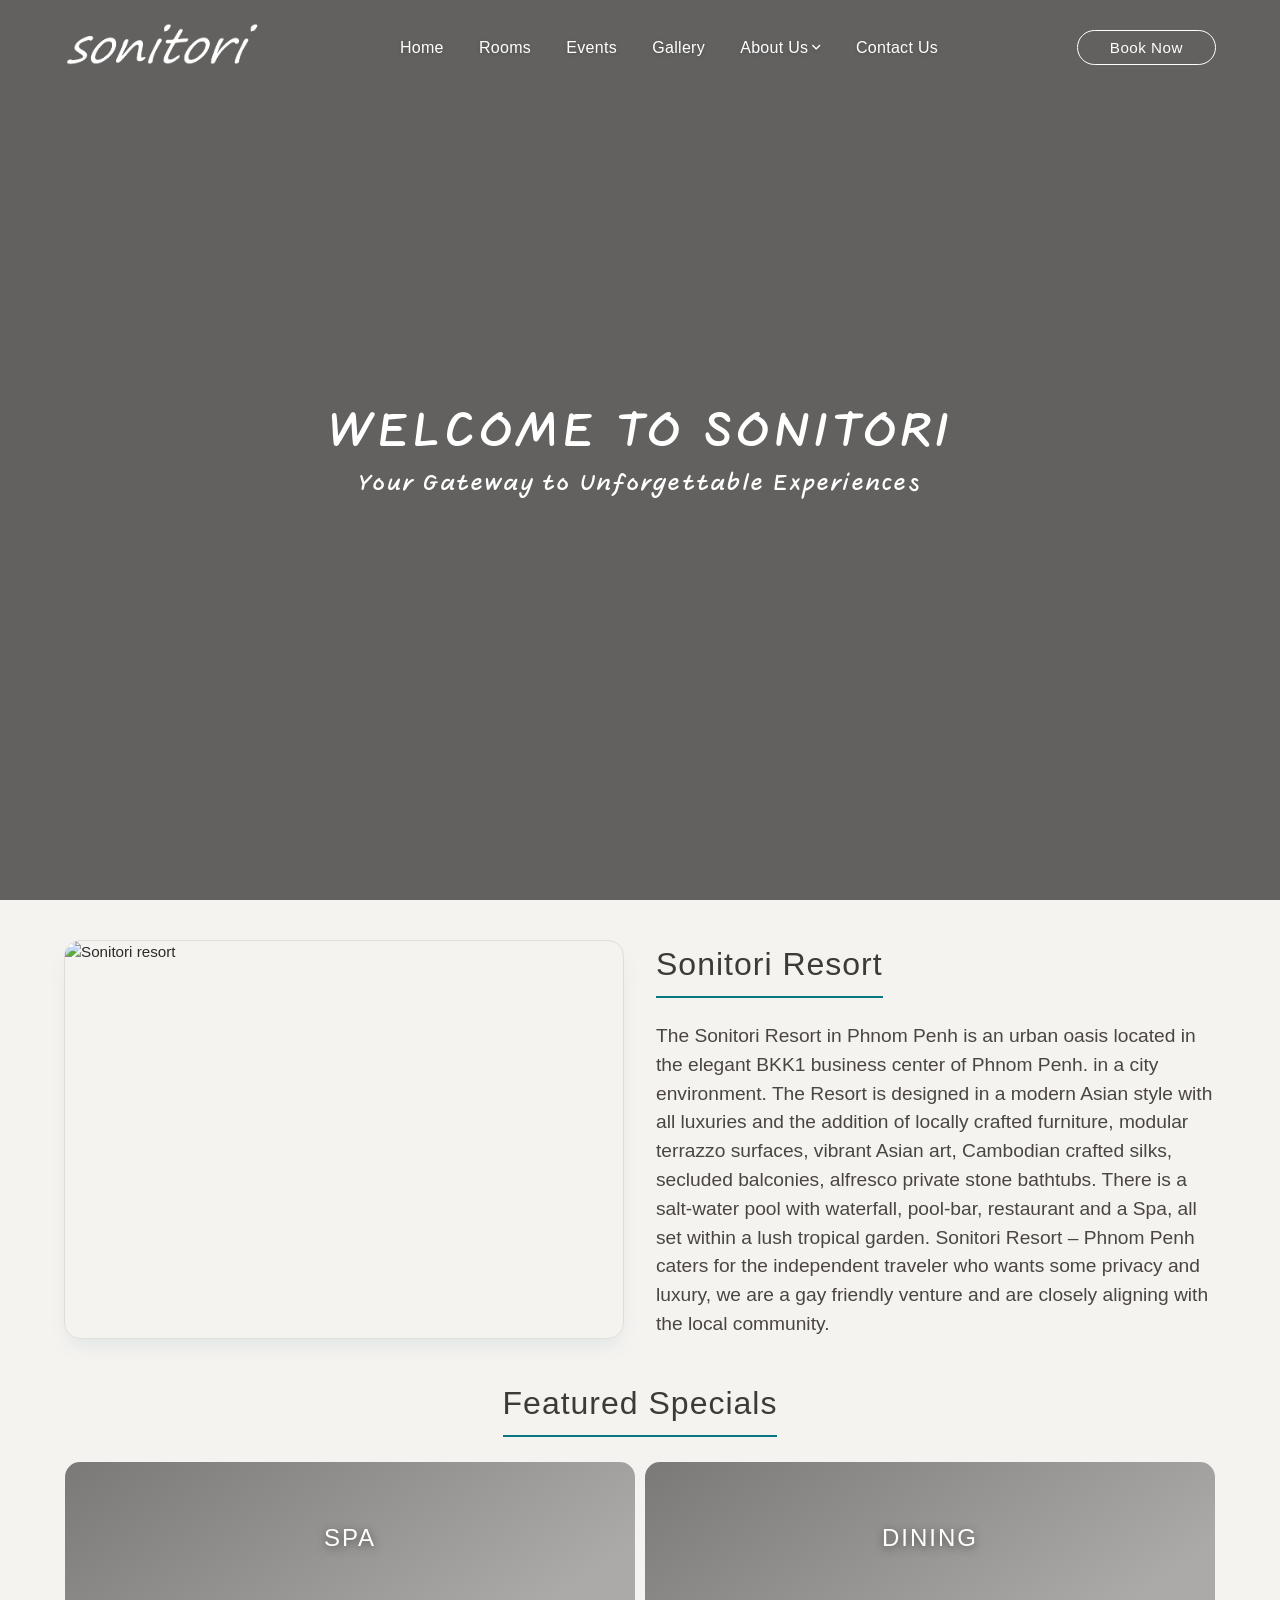
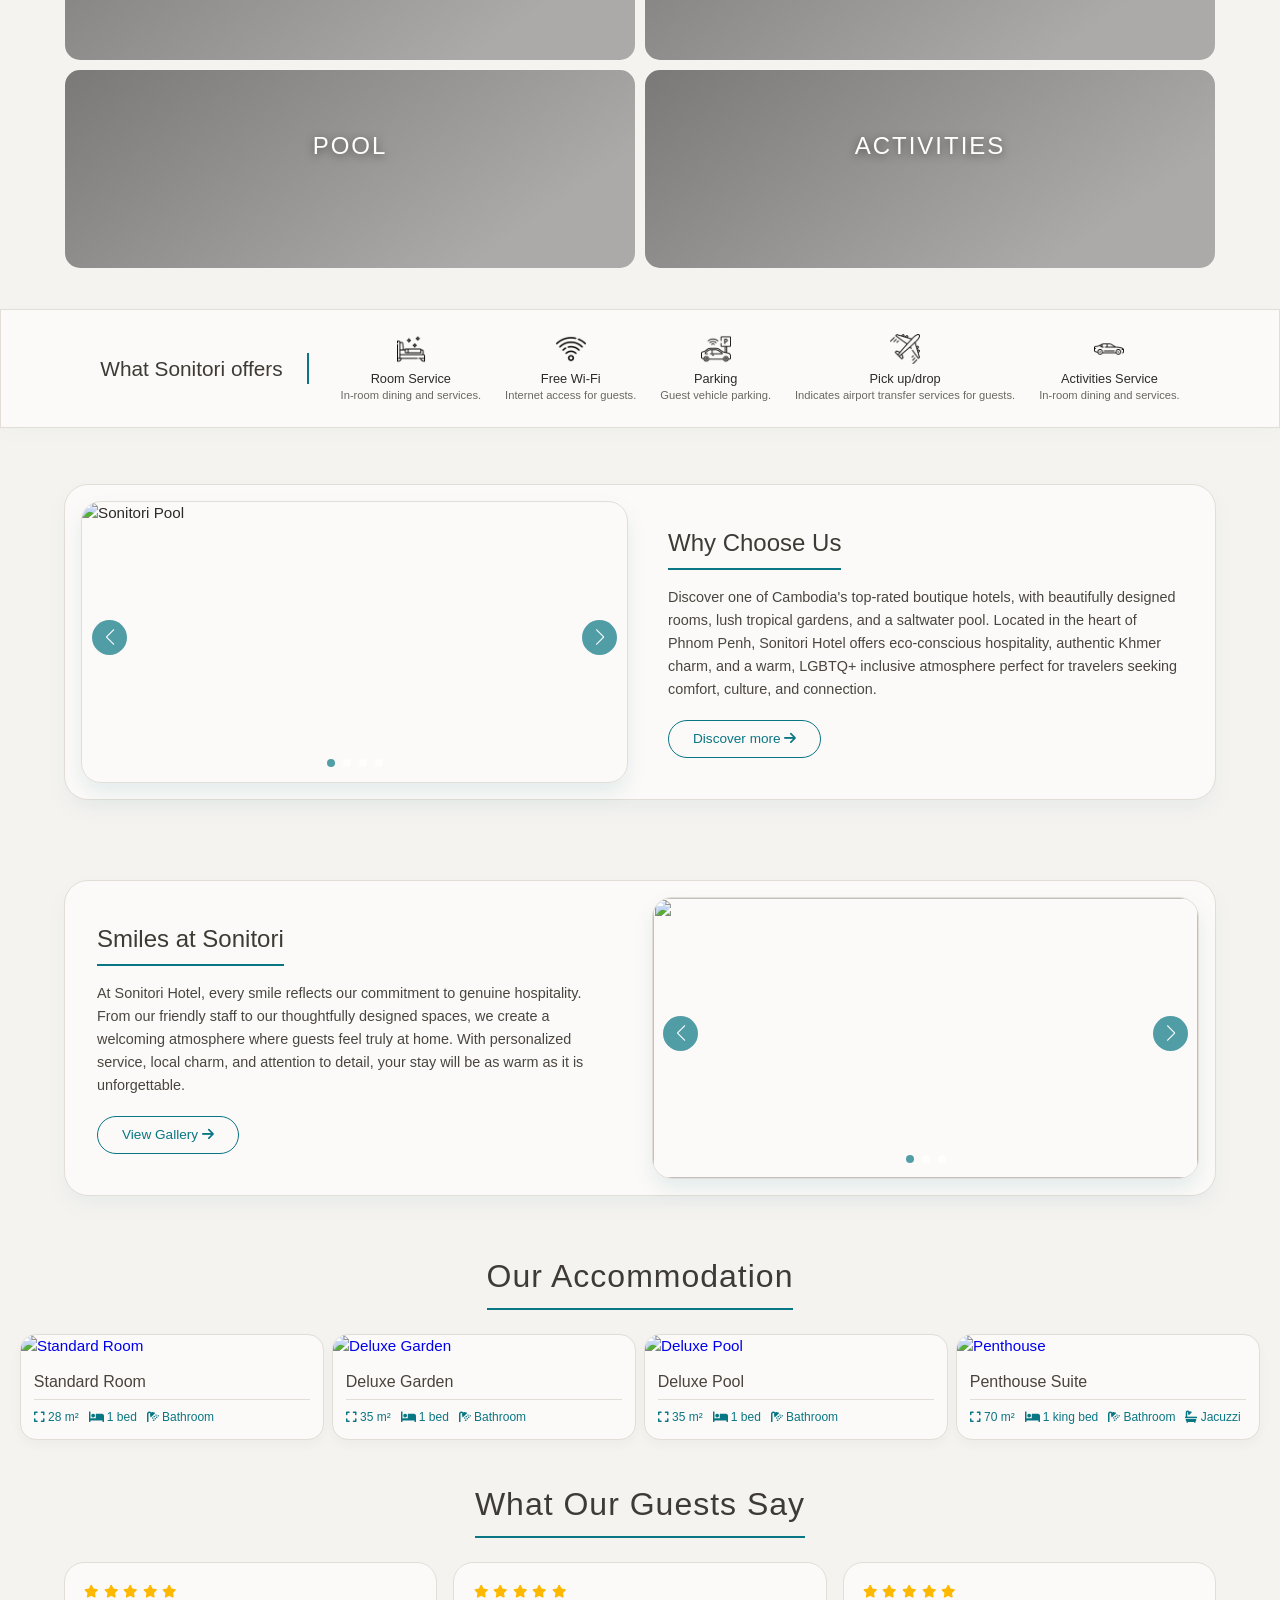
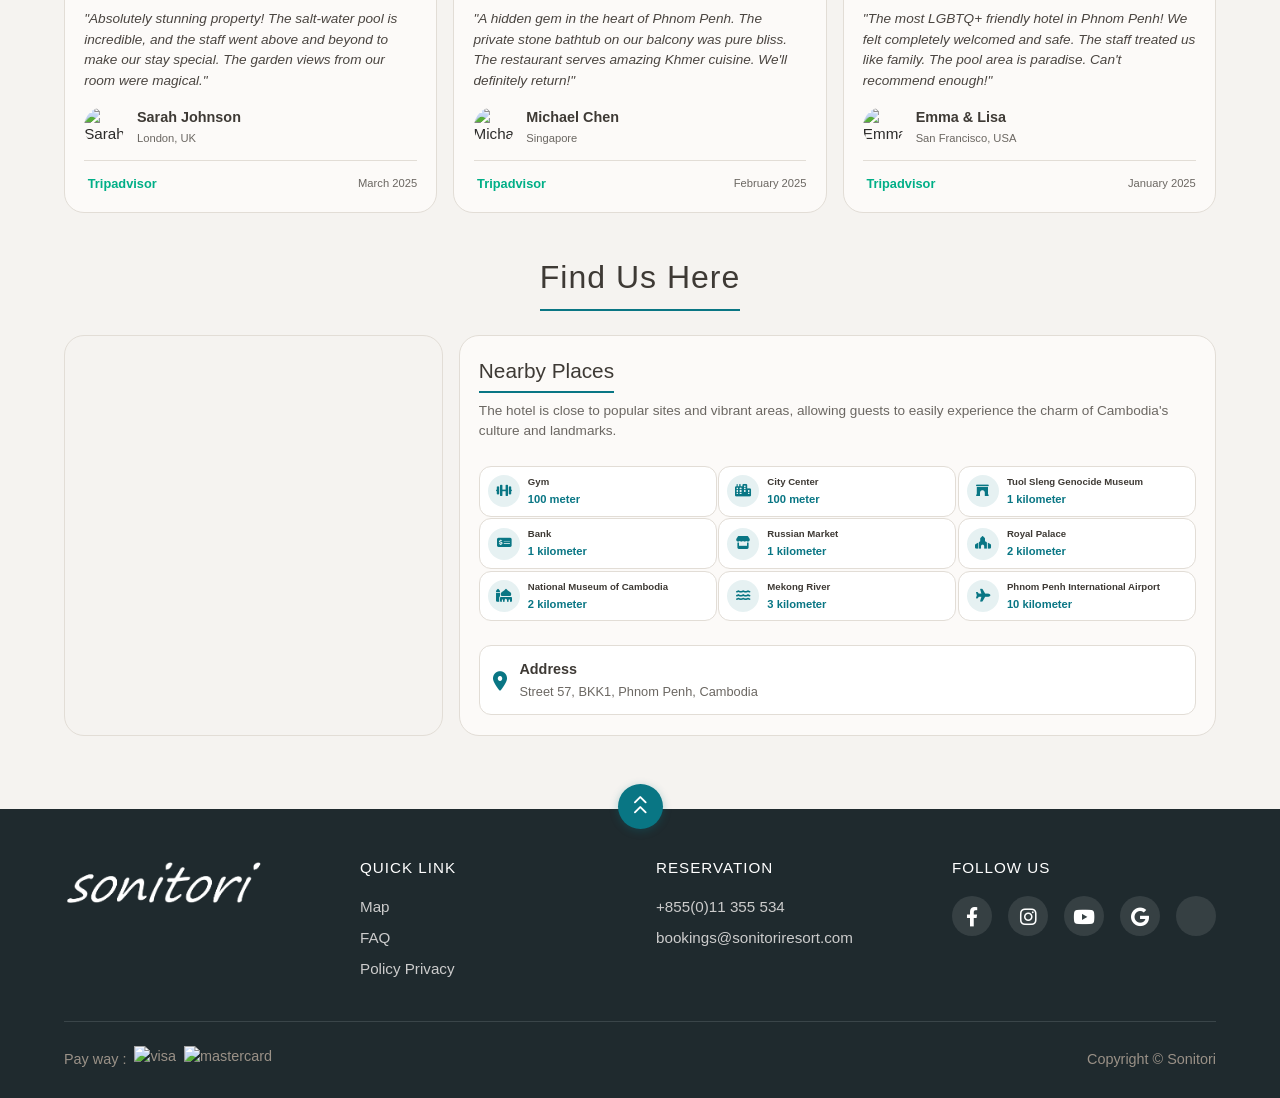
==== commit dcc8f173: "Update index.html" ====
--- a/index.html
+++ b/index.html
@@ -1362,7 +1362,7 @@
         <a href="index.html">
         <div class="logo">
             <!-- Logo that changes on scroll -->
-            <img src="images/logo-white.png" alt="Sonitori Logo" id="navbarLogo">
+            <img src="images/Logo-white.png" alt="Sonitori Logo" id="navbarLogo">
         </div>
         </a>
         <div class="nav-links">
@@ -1927,7 +1927,7 @@
             } else {
                 navbar.classList.remove('scrolled');
                 // Switch to white logo
-                if (navbarLogo) navbarLogo.src = 'images/logo-white.png';
+                if (navbarLogo) navbarLogo.src = 'images/Logo-white.png';
             }
         }
         
@@ -2023,4 +2023,4 @@
 <!-- Booking Popup JavaScript -->
 <script src="bookingsPopup/booking.js"></script>
 </body>
-</html>+</html>
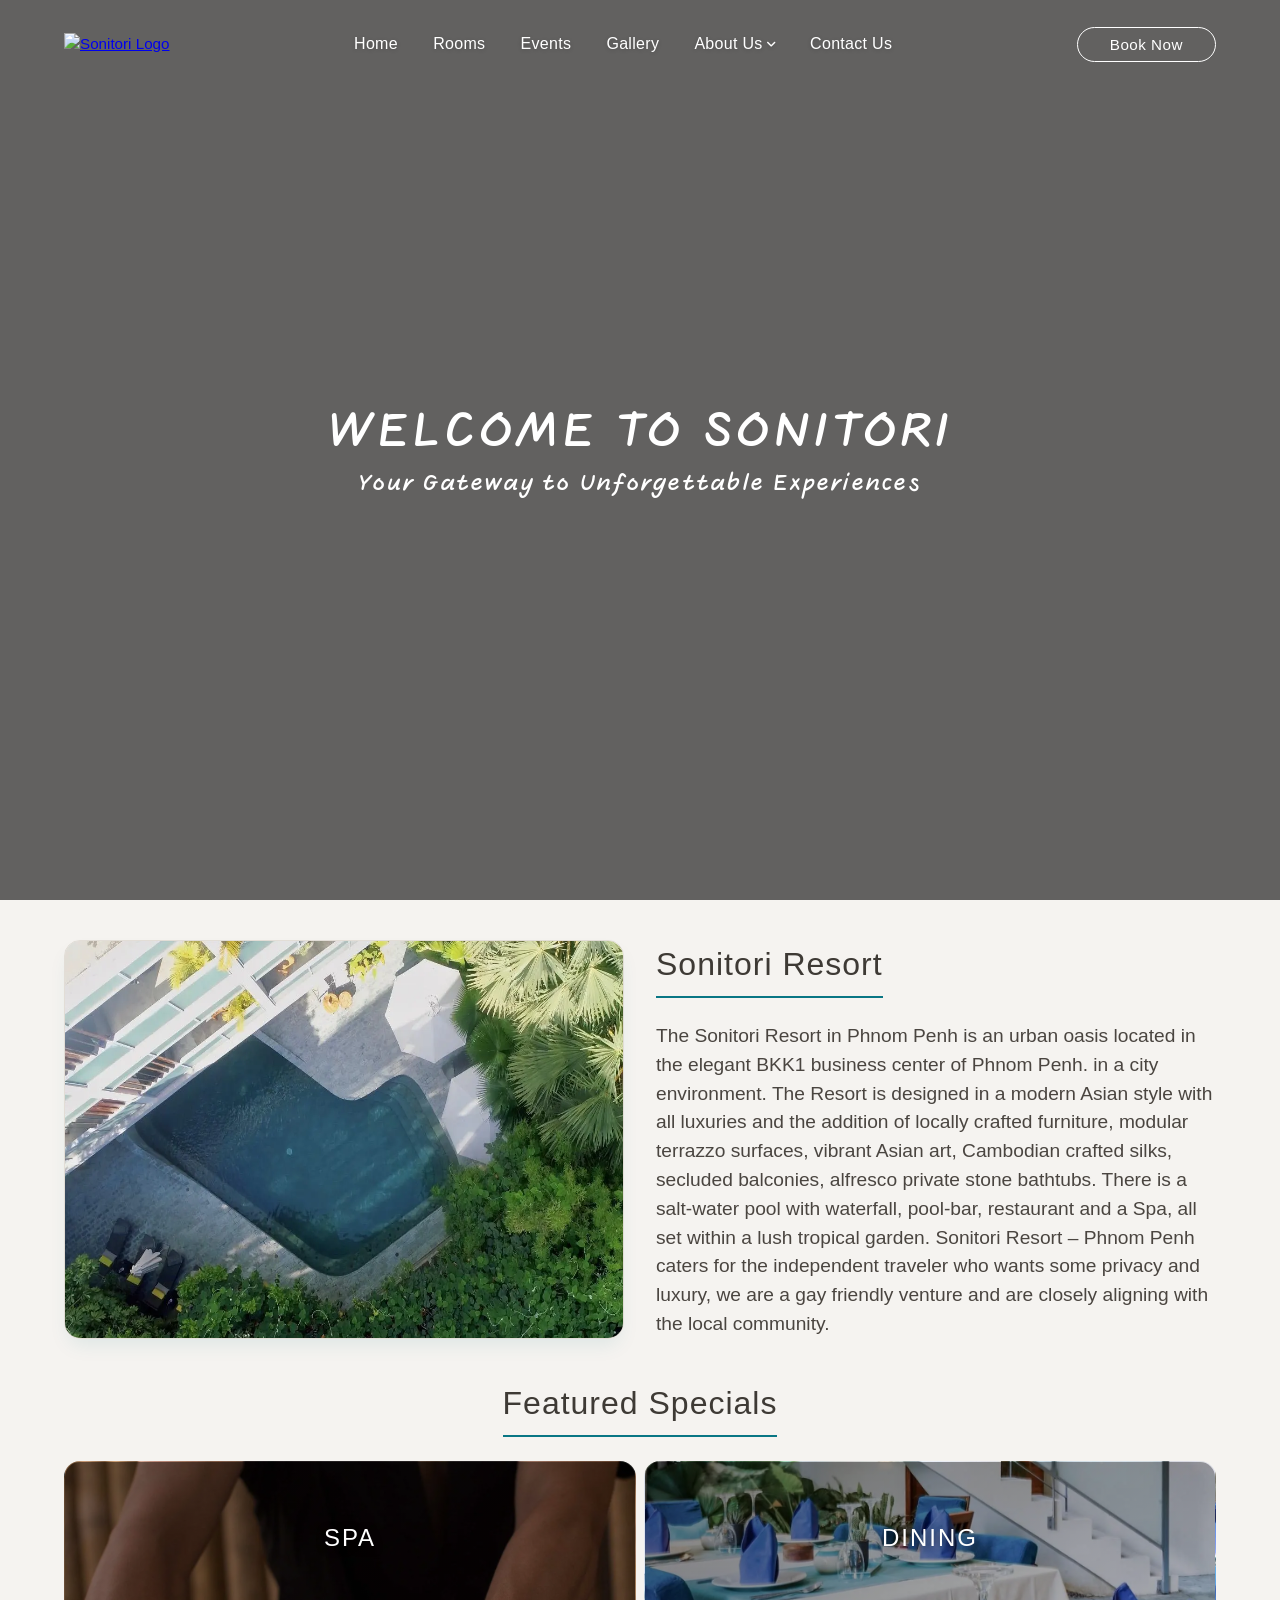
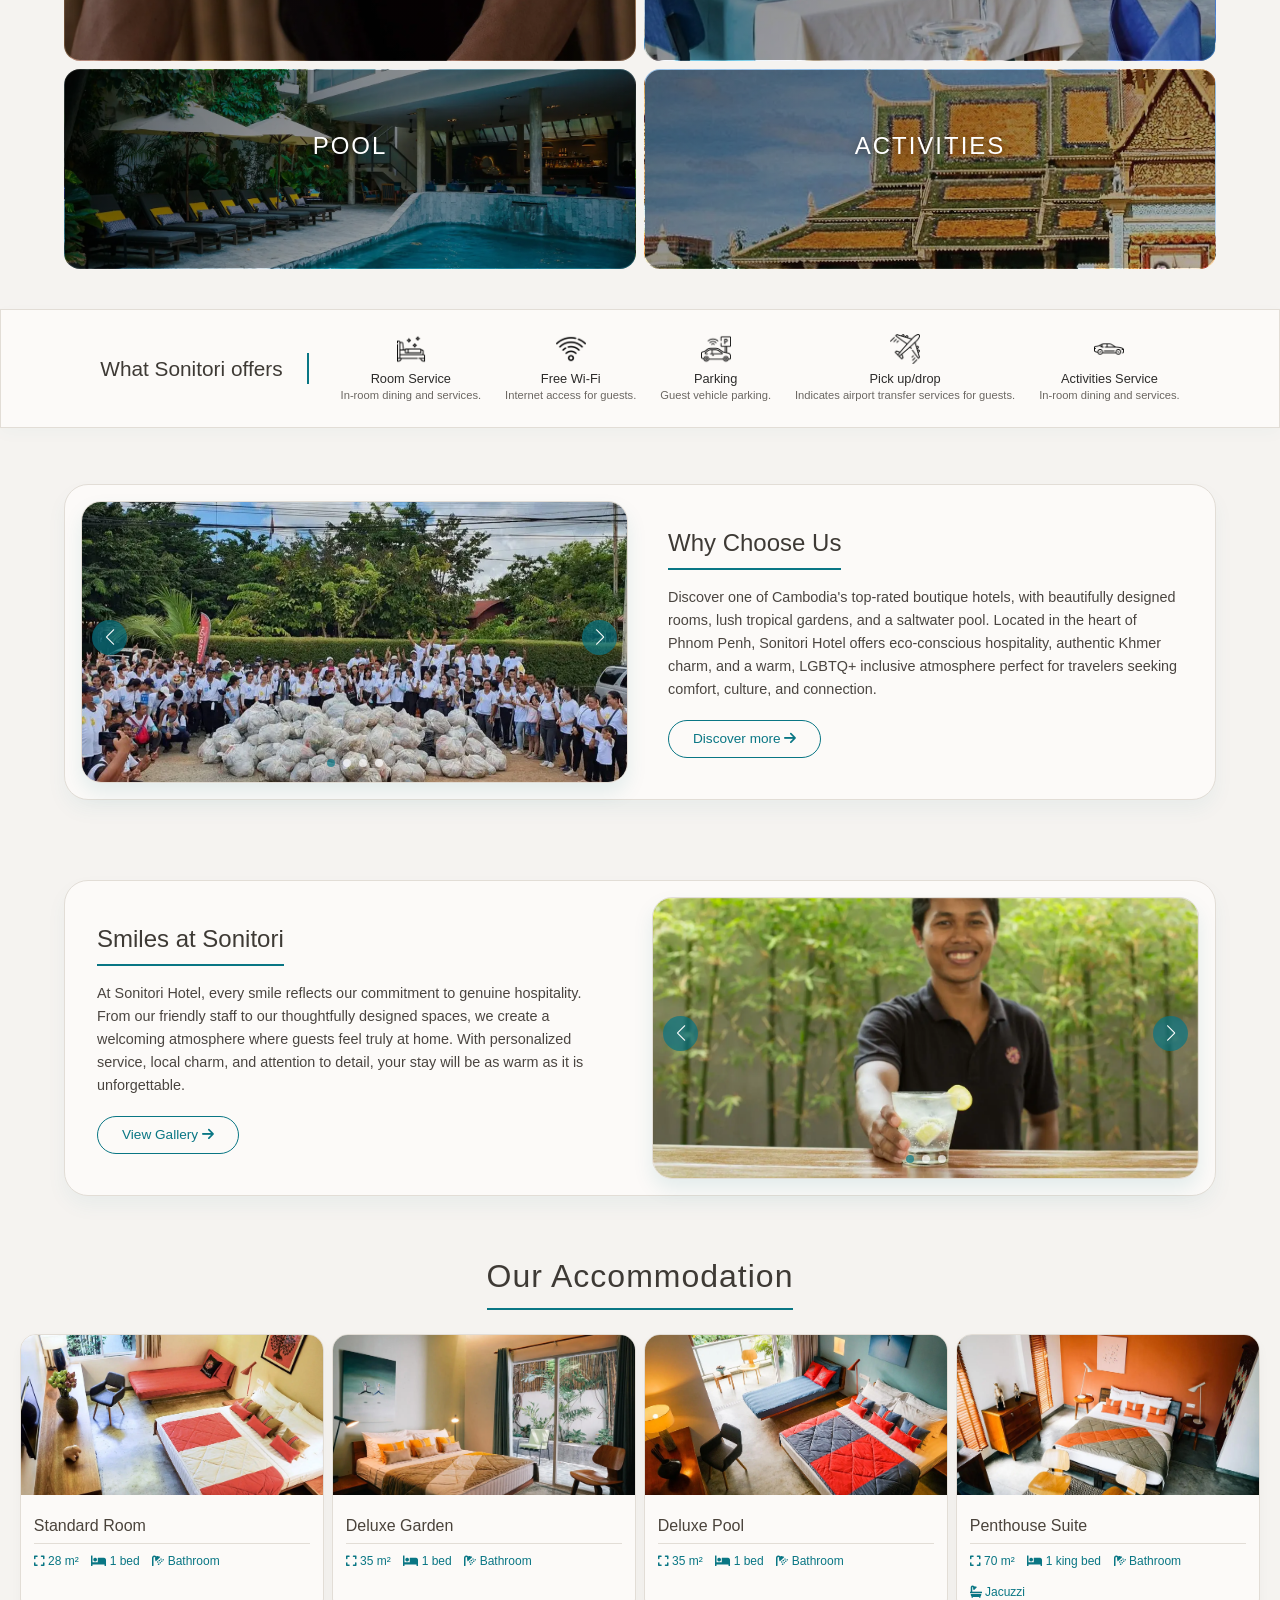
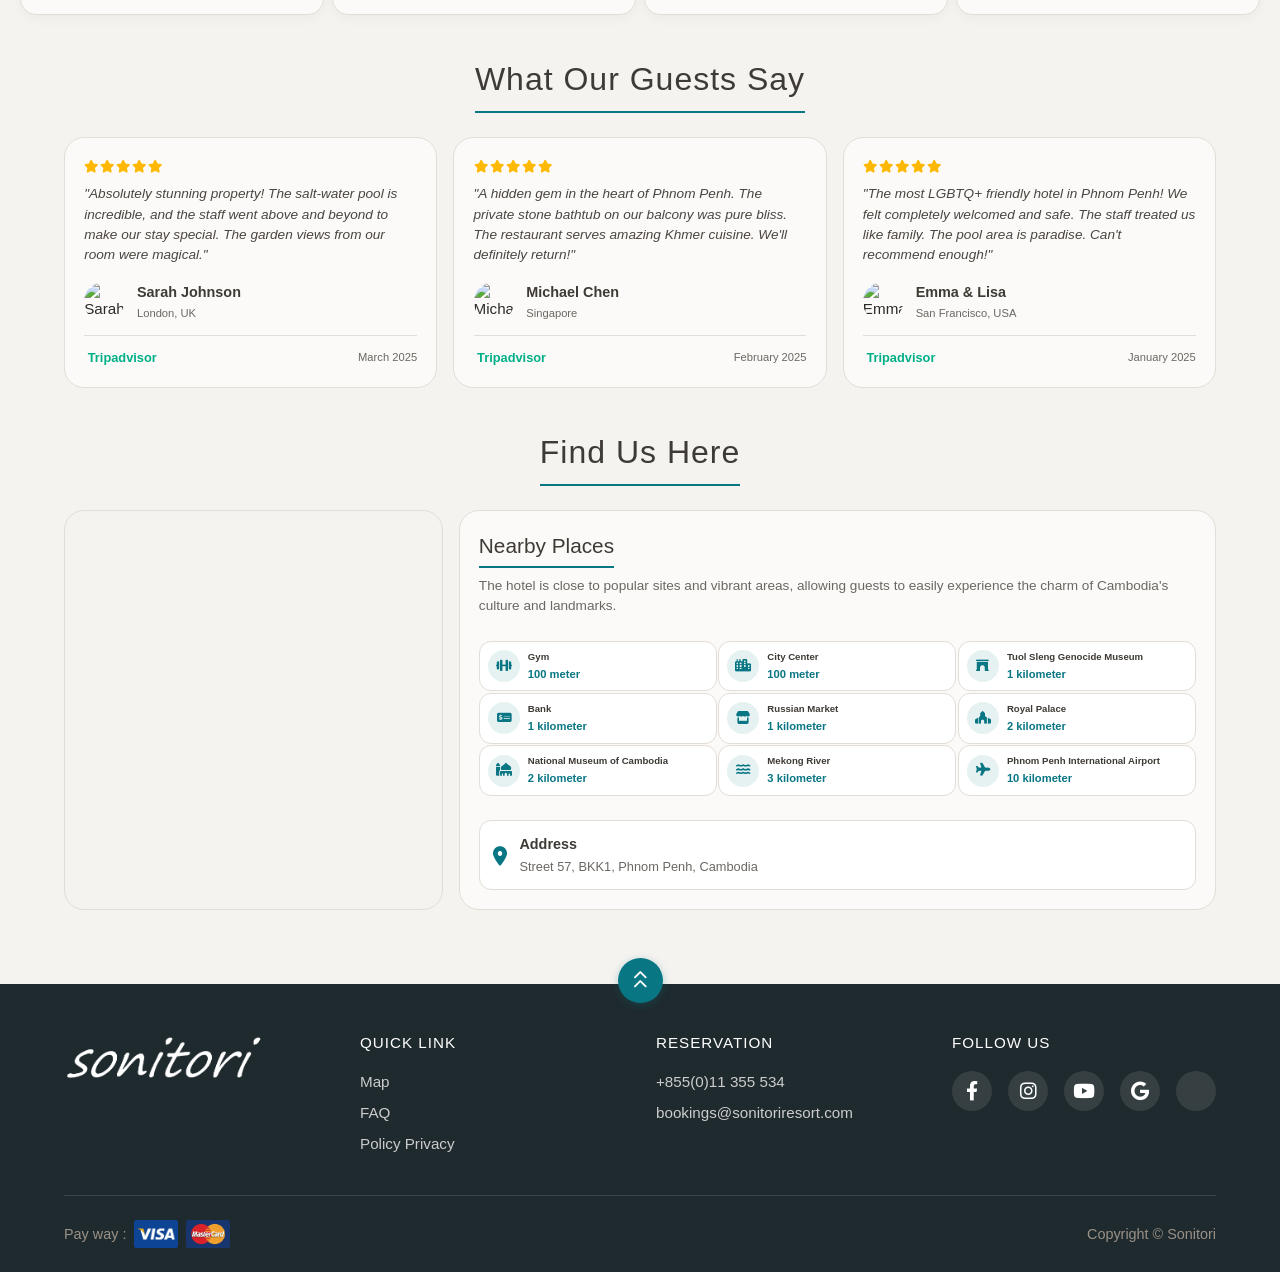
==== commit 13004f3a: "Add files via upload" ====
--- a/index.html
+++ b/index.html
@@ -2,8 +2,9 @@
 <html lang="en">
 <head>
     <meta charset="UTF-8">
-    <meta name="viewport" content="width=device-width, initial-scale=1.0, maximum-scale=1.0, user-scalable=yes">
+    <meta name="viewport" content="width=device-width, initial-scale=1.0, maximum-scale=1.0, user-scalable=yes, viewport-fit=cover">
     <title>Sonitori Phnom Penh · Boutique LGBTQ+ Resort in Cambodia</title>
+    <link rel="icon" type="image/png" href="images/top-logo.png">
     <!-- Font Awesome 6 (free) -->
     <link rel="stylesheet" href="https://cdnjs.cloudflare.com/ajax/libs/font-awesome/6.0.0-beta3/css/all.min.css">
     <!-- Swiper CSS for sliders -->
@@ -36,398 +37,388 @@
     }
 
     /* ===== NAVIGATION ===== */
-    /* ===== NAVIGATION (original size) ===== */
-.navbar {
-    position: fixed;
-    top: 0;
-    left: 0;
-    width: 100%;
-    z-index: 1000;
-    padding: 1.2rem 5%;
-    transition: all 0.3s ease;
-    background: transparent;
-}
-
-.navbar.scrolled {
-    background: rgba(255, 255, 255, 0.95);
-    backdrop-filter: blur(8px);
-    box-shadow: 0 4px 18px rgba(0,0,0,0.03);
-    padding: 0.7rem 5%;
-    border-bottom: 1px solid #e2ddd6;
-}
-
-.nav-container {
-    max-width: 1300px;
-    margin: 0 auto;
-    display: flex;
-    justify-content: space-between;
-    align-items: center;
-}
-
-.logo img {
-    height: 50px;
-    width: auto;
-    transition: 0.2s;
-}
-
-.nav-links {
-    display: flex;
-    gap: 2.2rem;
-    align-items: center;
-    flex-wrap: wrap;
-}
-
-.nav-links a {
-    text-decoration: none;
-    color: white;
-    font-weight: 400;
-    font-size: 1rem;
-    letter-spacing: 0.3px;
-    transition: color 0.2s;
-    text-shadow: 0 1px 4px rgba(0,0,0,0.2);
-}
-
-.navbar.scrolled .nav-links a {
-    color: #3b3a38;
-    text-shadow: none;
-}
-
-.dropdown {
-    position: relative;
-    display: inline-block;
-}
-
-.dropdown-trigger {
-    display: flex;
-    align-items: center;
-    gap: 4px;
-    height: 50px;
-}
-
-.dropdown-arrow {
-    font-size: 0.7rem;
-    transition: transform 0.3s ease;
-}
-
-.dropdown:hover .dropdown-arrow {
-    transform: rotate(180deg);
-}
-
-.dropdown-menu {
-    position: absolute;
-    top: 100%;
-    left: 0;
-    background: white;
-    min-width: 180px;
-    box-shadow: 0 8px 16px rgba(0,0,0,0.1);
-    border: 1px solid #eae6e0;
-    border-radius: 8px;
-    padding: 0.5rem 0;
-    opacity: 0;
-    visibility: hidden;
-    transform: translateY(-10px);
-    transition: all 0.3s ease;
-    z-index: 1001;
-}
-
-.dropdown:hover .dropdown-menu {
-    opacity: 1;
-    visibility: visible;
-    transform: translateY(0);
-}
-
-.dropdown-menu a {
-    display: block;
-    padding: 0.7rem 1.5rem;
-    color: #3b3a38;
-    font-size: 0.95rem;
-    transition: all 0.2s ease;
-    white-space: nowrap;
-}
-
-.dropdown-menu a:hover {
-    background: #f8f6f4;
-    color: #097684;
-    padding-left: 2rem;
-}
-
-.desktop-book-btn {
-    background: transparent;
-    border: 1px solid white;
-    color: white;
-    padding: 0.5rem 2rem;
-    border-radius: 40px;
-    font-weight: 500;
-    cursor: pointer;
-    transition: 0.2s;
-    font-size: 0.95rem;
-    letter-spacing: 0.5px;
-}
-
-.navbar.scrolled .desktop-book-btn {
-    border-color: #097684;
-    color: #097684;
-    background: transparent;
-}
-
-.desktop-book-btn:hover {
-    background: #097684;
-    border-color: #097684;
-    color: white !important;
-}
-
-.mobile-menu-icon {
-    display: none;
-    font-size: 1.8rem;
-    color: white;
-    cursor: pointer;
-}
-
-.navbar.scrolled .mobile-menu-icon {
-    color: #4a4540;
-}
-
-@media (max-width: 900px) {
-    .nav-links { display: none; }
-    .mobile-menu-icon { display: block; }
-    .desktop-book-btn { display: none; }
-}
+    .navbar {
+        position: fixed;
+        top: 0;
+        left: 0;
+        width: 100%;
+        z-index: 1000;
+        padding: 1.2rem 5%;
+        transition: all 0.3s ease;
+        background: transparent;
+    }
+
+    .navbar.scrolled {
+        background: rgba(255, 255, 255, 0.95);
+        backdrop-filter: blur(8px);
+        box-shadow: 0 4px 18px rgba(0,0,0,0.03);
+        padding: 0.7rem 5%;
+        border-bottom: 1px solid #e2ddd6;
+    }
+
+    .nav-container {
+        max-width: 1300px;
+        margin: 0 auto;
+        display: flex;
+        justify-content: space-between;
+        align-items: center;
+    }
+
+    .logo img {
+        height: 50px;
+        width: auto;
+        transition: 0.2s;
+    }
+
+    .nav-links {
+        display: flex;
+        gap: 2.2rem;
+        align-items: center;
+        flex-wrap: wrap;
+    }
+
+    .nav-links a {
+        text-decoration: none;
+        color: white;
+        font-weight: 400;
+        font-size: 1rem;
+        letter-spacing: 0.3px;
+        transition: color 0.2s;
+        text-shadow: 0 1px 4px rgba(0,0,0,0.2);
+    }
+
+    .navbar.scrolled .nav-links a {
+        color: #3b3a38;
+        text-shadow: none;
+    }
+
+    .dropdown {
+        position: relative;
+        display: inline-block;
+    }
+
+    .dropdown-trigger {
+        display: flex;
+        align-items: center;
+        gap: 4px;
+        height: 50px;
+    }
+
+    .dropdown-arrow {
+        font-size: 0.7rem;
+        transition: transform 0.3s ease;
+    }
+
+    .dropdown:hover .dropdown-arrow {
+        transform: rotate(180deg);
+    }
+
+    .dropdown-menu {
+        position: absolute;
+        top: 100%;
+        left: 0;
+        background: white;
+        min-width: 180px;
+        box-shadow: 0 8px 16px rgba(0,0,0,0.1);
+        border: 1px solid #eae6e0;
+        border-radius: 8px;
+        padding: 0.5rem 0;
+        opacity: 0;
+        visibility: hidden;
+        transform: translateY(-10px);
+        transition: all 0.3s ease;
+        z-index: 1001;
+    }
+
+    .dropdown:hover .dropdown-menu {
+        opacity: 1;
+        visibility: visible;
+        transform: translateY(0);
+    }
+
+    .dropdown-menu a {
+        display: block;
+        padding: 0.7rem 1.5rem;
+        color: #3b3a38;
+        font-size: 0.95rem;
+        transition: all 0.2s ease;
+        white-space: nowrap;
+    }
+
+    .dropdown-menu a:hover {
+        background: #f8f6f4;
+        color: #097684;
+        padding-left: 2rem;
+    }
+
+    .desktop-book-btn {
+        background: transparent;
+        border: 1px solid white;
+        color: white;
+        padding: 0.5rem 2rem;
+        border-radius: 40px;
+        font-weight: 500;
+        cursor: pointer;
+        transition: 0.2s;
+        font-size: 0.95rem;
+        letter-spacing: 0.5px;
+    }
+
+    .navbar.scrolled .desktop-book-btn {
+        border-color: #097684;
+        color: #097684;
+        background: transparent;
+    }
+
+    .desktop-book-btn:hover {
+        background: #097684;
+        border-color: #097684;
+        color: white !important;
+    }
+
+    .mobile-menu-icon {
+        display: none;
+        font-size: 1.8rem;
+        color: white;
+        cursor: pointer;
+    }
+
+    .navbar.scrolled .mobile-menu-icon {
+        color: #4a4540;
+    }
+
+    @media (max-width: 900px) {
+        .nav-links { display: none; }
+        .mobile-menu-icon { display: block; }
+        .desktop-book-btn { display: none; }
+    }
 
     /* ===== MOBILE SIDEBAR ===== */
-    /* ===== MOBILE SIDEBAR – smooth, shadow popup style, icons on left, no borders ===== */
-        .mobile-sidebar {
-            position: fixed;
-            top: 0;
-            right: -100%;              /* start fully hidden */
-            width: 90%;
-            max-width: 350px;
-            height: 100vh;
-            background: #ffffff;
-            z-index: 2000;
-            box-shadow: -10px 0 30px rgba(0, 0, 0, 0.3); /* deeper shadow like popup */
-            transition: right 0.4s cubic-bezier(0.23, 1, 0.32, 1); /* smoother curve */
-            padding: 3rem 0rem 2rem;
-            overflow-y: auto;
-            border-left: none;          /* no border */
-        }
-
-        .mobile-sidebar.open {
-            right: 0;
-        }
-
-        /* Sidebar logo styling */
-.sidebar-logo {
-    padding: 0 20px 20px 20px;
-    margin-bottom: 10px;
-    border-bottom: 1px solid rgba(0,0,0,0.05);
-}
-
-.sidebar-logo img {
-    height: 45px;
-    width: auto;
-    filter: brightness(0.9);
-}
-
-/* Sidebar social media styling */
-.sidebar-social {
-    margin-top: 30px;
-    padding: 20px 0 0 20px;
-    border-top: 1px solid rgba(0,0,0,0.05);
-}
-
-.sidebar-social h4 {
-    color: #3b3a38;
-    font-size: 0.9rem;
-    font-weight: 500;
-    letter-spacing: 1px;
-    margin-bottom: 15px;
-    text-transform: uppercase;
-}
-
-.sidebar-social .social-icons {
-    display: flex;
-    gap: 15px;
-    flex-wrap: wrap;
-}
-
-.sidebar-social .social-icons a {
-    width: 40px;
-    height: 40px;
-    background: rgba(9,118,132,0.1);
-    border-radius: 50%;
-    display: flex;
-    align-items: center;
-    justify-content: center;
-    color: #097684;
-    font-size: 1.2rem;
-    transition: all 0.3s ease;
-    padding: 0 !important;
-}
-
-.sidebar-social .social-icons a:hover {
-    background: #097684;
-    color: white;
-    transform: translateY(-3px);
-    box-shadow: 0 5px 15px rgba(9,118,132,0.3);
-}
-
-        .close-sidebar {
-            position: absolute;
-            top: 1rem;
-            right: 1.2rem;
-            font-size: 2rem;
-            background: none;
-            border: none;
+    .mobile-sidebar {
+        position: fixed;
+        top: 0;
+        right: -100%;
+        width: 90%;
+        max-width: 350px;
+        height: 100vh;
+        background: #ffffff;
+        z-index: 2000;
+        box-shadow: -10px 0 30px rgba(0, 0, 0, 0.3);
+        transition: right 0.4s cubic-bezier(0.23, 1, 0.32, 1);
+        padding: 3rem 0rem 2rem;
+        overflow-y: auto;
+        border-left: none;
+    }
+
+    .mobile-sidebar.open {
+        right: 0;
+    }
+
+    .sidebar-logo {
+        padding: 0 20px 20px 20px;
+        margin-bottom: 10px;
+        border-bottom: 1px solid rgba(0,0,0,0.05);
+    }
+
+    .sidebar-logo img {
+        height: 45px;
+        width: auto;
+        filter: brightness(0.9);
+    }
+
+    .sidebar-social {
+        margin-top: 30px;
+        padding: 20px 0 0 20px;
+        border-top: 1px solid rgba(0,0,0,0.05);
+    }
+
+    .sidebar-social h4 {
+        color: #3b3a38;
+        font-size: 0.9rem;
+        font-weight: 500;
+        letter-spacing: 1px;
+        margin-bottom: 15px;
+        text-transform: uppercase;
+    }
+
+    .sidebar-social .social-icons {
+        display: flex;
+        gap: 15px;
+        flex-wrap: wrap;
+    }
+
+    .sidebar-social .social-icons a {
+        width: 40px;
+        height: 40px;
+        background: rgba(9,118,132,0.1);
+        border-radius: 50%;
+        display: flex;
+        align-items: center;
+        justify-content: center;
+        color: #097684;
+        font-size: 1.2rem;
+        transition: all 0.3s ease;
+        padding: 0 !important;
+    }
+
+    .sidebar-social .social-icons a:hover {
+        background: #097684;
+        color: white;
+        transform: translateY(-3px);
+        box-shadow: 0 5px 15px rgba(9,118,132,0.3);
+    }
+
+    .close-sidebar {
+        position: absolute;
+        top: 1rem;
+        right: 1.2rem;
+        font-size: 2rem;
+        background: none;
+        border: none;
+        color: #097684;
+        cursor: pointer;
+        line-height: 1;
+        transition: transform 0.2s;
+    }
+    .close-sidebar:hover { transform: scale(1.1); }
+
+    .mobile-sidebar .sidebar-links {
+        display: flex;
+        flex-direction: column;
+        gap: 0.5rem;
+        margin-top: 1rem;
+        padding: 0 0px 0 30px;
+    }
+
+    .mobile-sidebar .sidebar-links a {
+        padding-left: 20px;
+    }
+
+    .mobile-sidebar a, .dropdown-toggle-mobile {
+        text-decoration: none;
+        font-size: 1rem;
+        color: #3b3a38;
+        font-weight: 400;
+        padding: 0.9rem 0;
+        display: flex;
+        align-items: center;
+        gap: 1rem;
+        background: none;
+        border: none;
+        width: 100%;
+        cursor: pointer;
+        text-align: left;
+        transition: background 0.2s, color 0.2s, padding-left 0.2s;
+        border-bottom: none;
+    }
+
+    .mobile-sidebar a i, .dropdown-toggle-mobile i:first-child {
+        width: 1.6rem;
+        font-size: 1rem;
+        color: #097684;
+        text-align: center;
+    }
+
+    .dropdown-toggle-mobile {
+        justify-content: space-between;
+        padding: 0.9rem 20px;
+    }
+    .dropdown-toggle-mobile .dropdown-icon-group {
+        display: flex;
+        align-items: center;
+        gap: 1rem;
+    }
+    .dropdown-toggle-mobile .arrow-icon {
+        font-size: 0.9rem;
+        color: #7b6e61;
+        transition: transform 0.3s ease;
+    }
+    .dropdown-toggle-mobile.open .arrow-icon {
+        transform: rotate(180deg);
+    }
+
+    .mobile-sidebar a.active {
             color: #097684;
-            cursor: pointer;
-            line-height: 1;
-            transition: transform 0.2s;
-        }
-        .close-sidebar:hover { transform: scale(1.1); }
-
-        .mobile-sidebar .sidebar-links {
-            display: flex;
-            flex-direction: column;
-            gap: 0.5rem;
-            margin-top: 1rem;
-            padding: 0 0px 0 30px;
-        }
-
-        .mobile-sidebar .sidebar-links a {
+            font-weight: 500;
+            background: rgba(9,118,132,0.08);
+            border-radius: 12px 0 0 12px;
             padding-left: 20px;
         }
 
-        /* base link style with left icon */
-        .mobile-sidebar a, .dropdown-toggle-mobile {
-            text-decoration: none;
-            font-size: 1rem;
-            color: #3b3a38;
-            font-weight: 400;
-            padding: 0.9rem 0;
-            display: flex;
-            align-items: center;
-            gap: 1rem;
-            background: none;
-            border: none;
-            width: 100%;
-            cursor: pointer;
-            text-align: left;
-            transition: background 0.2s, color 0.2s, padding-left 0.2s;
-            border-bottom: none;   /* no bottom border */
-            
-        }
-
-        /* add icon via pseudo or explicit — using fixed icon set */
-        .mobile-sidebar a i, .dropdown-toggle-mobile i:first-child {
-            width: 1.6rem;
-            font-size: 1rem;
-            color: #097684;
-            text-align: center;
-        }
-
-        .dropdown-toggle-mobile {
-            justify-content: space-between;
-            padding: 0.9rem 20px;
-        }
-        .dropdown-toggle-mobile .dropdown-icon-group {
-            display: flex;
-            align-items: center;
-            gap: 1rem;
-        }
-        .dropdown-toggle-mobile .arrow-icon {
-            font-size: 0.9rem;
-            color: #7b6e61;
-            transition: transform 0.3s ease;
-        }
-        .dropdown-toggle-mobile.open .arrow-icon {
-            transform: rotate(180deg);
-        }
-
-        .mobile-sidebar a.active {
-    color: #097684;
-    font-weight: 500;
-    background: rgba(9,118,132,0.08);
-    box-shadow: 0 4px 12px rgba(9, 118, 132, 0.2), 0 2px 4px rgba(0,0,0,0.05);
-    border-radius: 12px 0 0 12px;
-    padding-left: 20px;
-}
-
-        /* dropdown menu container – animated */
-        .dropdown-menu-mobile {
-            display: grid;
-            grid-template-rows: 0fr;
-            opacity: 0;
-            visibility: hidden;
-            transition: grid-template-rows 0.4s ease, opacity 0.3s ease, visibility 0s 0.4s;
-            margin-left: 2.6rem;   /* align under icon+text */
-            padding-left: 0.2rem;
-            background: transparent;
-            border-left: none;
-        }
-
-        .dropdown-menu-mobile.show {
-            grid-template-rows: 1fr;
-            opacity: 1;
-            visibility: visible;
-            transition: grid-template-rows 0.4s ease, opacity 0.3s ease, visibility 0s 0s;
-        }
-
-        .dropdown-menu-mobile > div {
-            overflow: hidden;
-        }
-
-        .dropdown-menu-mobile a {
-            padding: 0.7rem 0 0.7rem 0.2rem;
-            font-size: 1.1rem;
-            color: #4f4a44;
-            border-bottom: none;
-            transition: color 0.2s, padding-left 0.2s;
-            display: flex;
-            align-items: center;
-            gap: 1rem;
-        }
-        .dropdown-menu-mobile a i {
-            width: 1.4rem;
-            font-size: 1rem;
-            color: #097684;
-        }
-        .dropdown-menu-mobile a:hover {
-            color: #097684;
-            padding-left: 0.5rem;
-            background: none;
-        }
-
-        .mobile-sidebar a:hover, .dropdown-toggle-mobile:hover {
-            color: #097684;
-            background: rgba(9,118,132,0.04);
-        }
-
-        .mobile-overlay {
-            position: fixed;
-            top: 0;
-            left: 0;
-            width: 100%;
-            height: 100%;
-            background: rgba(0, 0, 0, 0.5);  /* darker overlay for popup feel */
-            backdrop-filter: blur(2px);
-            z-index: 1999;
-            opacity: 0;
-            visibility: hidden;
-            transition: opacity 0.4s ease, visibility 0s 0.4s;
-        }
-        .mobile-overlay.active {
-            opacity: 1;
-            visibility: visible;
-            transition: opacity 0.4s ease, visibility 0s 0s;
-        }
-
-        @media (max-width: 900px) {
-            .nav-links { display: none; }
-            .mobile-menu-icon { display: block; }
-            .desktop-book-btn { display: none; } /* hide desktop button on mobile */
-        }
-
-    /* ===== FIXED BOTTOM BOOK BUTTON ===== */
+    .dropdown-menu-mobile {
+        display: grid;
+        grid-template-rows: 0fr;
+        opacity: 0;
+        visibility: hidden;
+        transition: grid-template-rows 0.4s ease, opacity 0.3s ease, visibility 0s 0.4s;
+        margin-left: 2.6rem;
+        padding-left: 0.2rem;
+        background: transparent;
+        border-left: none;
+    }
+
+    .dropdown-menu-mobile.show {
+        grid-template-rows: 1fr;
+        opacity: 1;
+        visibility: visible;
+        transition: grid-template-rows 0.4s ease, opacity 0.3s ease, visibility 0s 0s;
+    }
+
+    .dropdown-menu-mobile > div {
+        overflow: hidden;
+    }
+
+    .dropdown-menu-mobile a {
+        padding: 0.7rem 0 0.7rem 0.2rem;
+        font-size: 1.1rem;
+        color: #4f4a44;
+        border-bottom: none;
+        transition: color 0.2s, padding-left 0.2s;
+        display: flex;
+        align-items: center;
+        gap: 1rem;
+    }
+    .dropdown-menu-mobile a i {
+        width: 1.4rem;
+        font-size: 1rem;
+        color: #097684;
+    }
+    .dropdown-menu-mobile a:hover {
+        color: #097684;
+        padding-left: 0.5rem;
+        background: none;
+    }
+
+    .mobile-sidebar a:hover, .dropdown-toggle-mobile:hover {
+        color: #097684;
+        background: rgba(9,118,132,0.04);
+    }
+
+    .mobile-overlay {
+        position: fixed;
+        top: 0;
+        left: 0;
+        width: 100%;
+        height: 100%;
+        background: rgba(0, 0, 0, 0.5);
+        backdrop-filter: blur(2px);
+        z-index: 1999;
+        opacity: 0;
+        visibility: hidden;
+        transition: opacity 0.4s ease, visibility 0s 0.4s;
+    }
+    .mobile-overlay.active {
+        opacity: 1;
+        visibility: visible;
+        transition: opacity 0.4s ease, visibility 0s 0s;
+    }
+
+    @media (max-width: 900px) {
+        .nav-links { display: none; }
+        .mobile-menu-icon { display: block; }
+        .desktop-book-btn { display: none; }
+    }
+
     .mobile-fixed-book {
         position: fixed;
         bottom: 15px;
@@ -527,20 +518,18 @@
         margin-right: auto;
     }
 
-    /* Left-aligned section title for specific section */
-.section-title-left {
-    font-size: clamp(1.5rem, 4vw, 2rem);
-    font-weight: 300;
-    margin-bottom: 1.5rem;
-    color: #3e3a35;
-    letter-spacing: 1px;
-    border-bottom: 2px solid #097684;
-    padding-bottom: 0.5rem;
-    width: fit-content;
-    /* Remove auto margins that cause centering */
-    margin-left: 0;
-    margin-right: 0;
-}
+    .section-title-left {
+        font-size: clamp(1.5rem, 4vw, 2rem);
+        font-weight: 300;
+        margin-bottom: 1.5rem;
+        color: #3e3a35;
+        letter-spacing: 1px;
+        border-bottom: 2px solid #097684;
+        padding-bottom: 0.5rem;
+        width: fit-content;
+        margin-left: 0;
+        margin-right: 0;
+    }
 
     .grid-2 {
         display: grid;
@@ -674,118 +663,105 @@
         }
     }
 
-    /* ===== FEATURED GRID with hover effect ===== */
-.feature-wrapper {
-    padding: 0 5% 1.5rem;
-}
-
-.featured-grid {
-    display: grid;
-    grid-template-columns: repeat(2, 1fr);
-    gap: 0.5rem;
-    margin: 0 auto;
-    max-width: 1200px;
-}
-
-.feature-card {
-    position: relative;
-    width: 100%;
-    height: 200px;
-    background-size: cover;
-    background-position: center;
-    display: flex;
-    flex-direction: column;
-    align-items: center;
-    justify-content: center;
-    text-align: center;
-    color: white;
-    border-radius: 16px;
-    overflow: hidden;
-    cursor: pointer;
-    text-decoration: none;
-    border: 1px solid rgba(255,255,255,0.1);
-    transition: all 0.4s ease;
-}
-
-.feature-card::before {
-    content: '';
-    position: absolute;
-    top: 0; left: 0; width: 100%; height: 100%;
-    background: linear-gradient(145deg, rgba(0,0,0,0.5) 0%, rgba(0,0,0,0.3) 80%);
-    z-index: 1;
-    transition: opacity 0.4s ease;
-}
-
-.feature-card::after {
-    content: '';
-    position: absolute;
-    top: 0; left: 0; width: 100%; height: 100%;
-    opacity: 0;
-    transition: opacity 0.4s ease;
-    z-index: 1;
-}
-
-.feature-card:hover::after {
-    opacity: 1;
-}
-
-.feature-card h3 {
-    position: relative;
-    z-index: 2;
-    font-size: 1.5rem;
-    font-weight: 300;
-    letter-spacing: 2px;
-    text-transform: uppercase;
-    text-shadow: 0 2px 8px rgba(0,0,0,0.5);
-    margin-bottom: 0.5rem;
-    padding: 0 0.5rem;
-    transition: transform 0.4s ease;
-}
-
-.feature-card:hover h3 {
-    transform: translateY(-10px);
-}
-
-.discover-link {
-    position: relative;
-    z-index: 2;
-    display: inline-flex;
-    align-items: center;
-    gap: 6px;
-    background: rgba(255,255,255,0.95);
-    backdrop-filter: blur(4px);
-    color: #097684;
-    font-size: 0.8rem;
-    font-weight: 600;
-    padding: 0.5rem 1.2rem;
-    border-radius: 40px;
-    text-decoration: none;
-    box-shadow: 0 4px 12px rgba(0,0,0,0.2);
-    border: 1px solid rgba(255,255,255,0.5);
-    transform: translateY(20px);
-    opacity: 0;
-    transition: all 0.4s ease;
-}
-
-.feature-card:hover .discover-link {
-    opacity: 1;
-    transform: translateY(0);
-}
-
-.discover-link i {
-    font-size: 0.7rem;
-    transition: transform 0.2s ease;
-}
-
-.discover-link:hover i {
-    transform: translateX(5px);
-}
-
-.discover-link:hover {
-    background: #ffffff;
-    color: #065a66;
-    box-shadow: 0 6px 16px rgba(9,118,132,0.3);
-}
+    /* ===== FEATURED GRID ===== */
+    .feature-wrapper {
+        padding: 0 5% 1.5rem;
+    }
+
+    .featured-grid {
+        display: grid;
+        grid-template-columns: repeat(2, 1fr);
+        gap: 0.5rem;
+        margin: 0 auto;
+        max-width: 1200px;
+    }
+
+    .feature-card {
+        position: relative;
+        width: 100%;
+        height: 200px;
+        background-size: cover;
+        background-position: center;
+        display: flex;
+        flex-direction: column;
+        align-items: center;
+        justify-content: center;
+        text-align: center;
+        color: white;
+        border-radius: 16px;
+        overflow: hidden;
+        cursor: pointer;
+        text-decoration: none;
+        border: 1px solid rgba(255,255,255,0.1);
+        transition: all 0.4s ease;
+    }
+
+    .feature-card::before {
+        content: '';
+        position: absolute;
+        top: 0; left: 0; width: 100%; height: 100%;
+        background: linear-gradient(145deg, rgba(0,0,0,0.5) 0%, rgba(0,0,0,0.3) 80%);
+        z-index: 1;
+        transition: opacity 0.4s ease;
+    }
+
+    .feature-card h3 {
+        position: relative;
+        z-index: 2;
+        font-size: 1.5rem;
+        font-weight: 300;
+        letter-spacing: 2px;
+        text-transform: uppercase;
+        text-shadow: 0 2px 8px rgba(0,0,0,0.5);
+        margin-bottom: 0.5rem;
+        padding: 0 0.5rem;
+        transition: transform 0.4s ease;
+    }
+
+    .feature-card:hover h3 {
+        transform: translateY(-10px);
+    }
+
+    .discover-link {
+        position: relative;
+        z-index: 2;
+        display: inline-flex;
+        align-items: center;
+        gap: 6px;
+        background: rgba(255,255,255,0.95);
+        backdrop-filter: blur(4px);
+        color: #097684;
+        font-size: 0.8rem;
+        font-weight: 600;
+        padding: 0.5rem 1.2rem;
+        border-radius: 40px;
+        text-decoration: none;
+        box-shadow: 0 4px 12px rgba(0,0,0,0.2);
+        border: 1px solid rgba(255,255,255,0.5);
+        transform: translateY(20px);
+        opacity: 0;
+        transition: all 0.4s ease;
+    }
+
+    .feature-card:hover .discover-link {
+        opacity: 1;
+        transform: translateY(0);
+    }
+
+    .discover-link i {
+        font-size: 0.7rem;
+        transition: transform 0.2s ease;
+    }
+
+    .discover-link:hover i {
+        transform: translateX(5px);
+    }
+
+    .discover-link:hover {
+        background: #ffffff;
+        color: #065a66;
+        box-shadow: 0 6px 16px rgba(9,118,132,0.3);
+    }
 
     @media (max-width: 768px) {
         .featured-grid {
@@ -1225,114 +1201,113 @@
         animation: bounce 2s ease-in-out infinite;
     }
 
-    /* ===== FOOTER (original size) ===== */
-.footer {
-    background: #1f2a2e;
-    color: #ddd;
-    padding: 3rem 5% 1.5rem;
-    margin-top: 2rem;
-}
-
-.footer-grid {
-    display: grid;
-    grid-template-columns: repeat(auto-fit, minmax(200px, 1fr));
-    gap: 2rem;
-    margin-bottom: 2rem;
-    max-width: 1300px;
-    margin-left: auto;
-    margin-right: auto;
-}
-
-.footer-logo img {
-    max-width: 200px;
-    height: auto;
-    margin-bottom: 1rem;
-}
-
-.footer h4 {
-    color: #fff;
-    font-weight: 400;
-    margin-bottom: 1rem;
-    letter-spacing: 1px;
-}
-
-.footer a {
-    color: #ccc;
-    text-decoration: none;
-    display: block;
-    margin-bottom: 0.5rem;
-    font-size: 0.95rem;
-}
-
-.footer a:hover { color: #097684; }
-
-.social-icons {
-    display: flex;
-    gap: 1rem;
-    margin-top: 0.5rem;
-    flex-wrap: wrap;
-}
-
-.social-icons a {
-    background: rgba(255,255,255,0.1);
-    width: 40px;
-    height: 40px;
-    border-radius: 50%;
-    display: flex;
-    align-items: center;
-    justify-content: center;
-    color: white;
-    font-size: 1.2rem;
-    transition: 0.2s;
-}
-
-.social-icons a:hover { background: #097684; }
-
-.footer-bottom {
-    max-width: 1300px;
-    margin: 2rem auto 0;
-    padding-top: 1.5rem;
-    border-top: 1px solid #3a4549;
-    display: flex;
-    flex-wrap: wrap;
-    justify-content: space-between;
-    align-items: center;
-    gap: 1rem;
-    font-size: 0.9rem;
-    color: #9a9187;
-}
-
-.payment-icons {
-    display: flex;
-    align-items: center;
-    gap: 0.5rem;
-    flex-wrap: wrap;
-}
-
-.payment-icons img {
-    height: 28px;
-}
-
-@media (max-width: 600px) {
+    /* ===== FOOTER ===== */
+    .footer {
+        background: #1f2a2e;
+        color: #ddd;
+        padding: 3rem 5% 1.5rem;
+        margin-top: 2rem;
+    }
+
+    .footer-grid {
+        display: grid;
+        grid-template-columns: repeat(auto-fit, minmax(200px, 1fr));
+        gap: 2rem;
+        margin-bottom: 2rem;
+        max-width: 1300px;
+        margin-left: auto;
+        margin-right: auto;
+    }
+
+    .footer-logo img {
+        max-width: 200px;
+        height: auto;
+        margin-bottom: 1rem;
+    }
+
+    .footer h4 {
+        color: #fff;
+        font-weight: 400;
+        margin-bottom: 1rem;
+        letter-spacing: 1px;
+    }
+
+    .footer a {
+        color: #ccc;
+        text-decoration: none;
+        display: block;
+        margin-bottom: 0.5rem;
+        font-size: 0.95rem;
+    }
+
+    .footer a:hover { color: #097684; }
+
+    .social-icons {
+        display: flex;
+        gap: 1rem;
+        margin-top: 0.5rem;
+        flex-wrap: wrap;
+    }
+
+    .social-icons a {
+        background: rgba(255,255,255,0.1);
+        width: 40px;
+        height: 40px;
+        border-radius: 50%;
+        display: flex;
+        align-items: center;
+        justify-content: center;
+        color: white;
+        font-size: 1.2rem;
+        transition: 0.2s;
+    }
+
+    .social-icons a:hover { background: #097684; }
+
     .footer-bottom {
-        flex-direction: column;
-        text-align: center;
-    }
-}
-
-@media (max-width: 350px) {
-    .footer-grid {
-        grid-template-columns: 1fr;
-        text-align: center;
-    }
-    
-    .social-icons {
-        justify-content: center;
-    }
-}
+        max-width: 1300px;
+        margin: 2rem auto 0;
+        padding-top: 1.5rem;
+        border-top: 1px solid #3a4549;
+        display: flex;
+        flex-wrap: wrap;
+        justify-content: space-between;
+        align-items: center;
+        gap: 1rem;
+        font-size: 0.9rem;
+        color: #9a9187;
+    }
+
+    .payment-icons {
+        display: flex;
+        align-items: center;
+        gap: 0.5rem;
+        flex-wrap: wrap;
+    }
+
+    .payment-icons img {
+        height: 28px;
+    }
 
     @media (max-width: 600px) {
+        .footer-bottom {
+            flex-direction: column;
+            text-align: center;
+        }
+    }
+
+    @media (max-width: 350px) {
+        .footer-grid {
+            grid-template-columns: 1fr;
+            text-align: center;
+        }
         
+        .social-icons {
+            justify-content: center;
+        }
+    }
+
+    @media (max-width: 600px) {
         .hero {
             min-height: 400px;
         }
@@ -1343,7 +1318,6 @@
     }
 
     @media (max-width: 350px) {
-        
         .social-icons {
             justify-content: center;
         }
@@ -1352,16 +1326,15 @@
             font-size: 1.2rem;
         }
     }
-</style>
+    </style>
 </head>
 <body>
 
-<!-- Navigation (sticky, transparent becomes light) -->
+<!-- Navigation -->
 <nav class="navbar" id="navbar">
     <div class="nav-container">
         <a href="index.html">
         <div class="logo">
-            <!-- Logo that changes on scroll -->
             <img src="images/Logo-white.png" alt="Sonitori Logo" id="navbarLogo">
         </div>
         </a>
@@ -1381,7 +1354,6 @@
             </div>
             <a href="contact-us/index.html">Contact Us</a>
         </div>
-        <!-- desktop book now button -->
         <button class="desktop-book-btn" id="desktopBookBtn">Book Now</button>
         <div class="mobile-menu-icon"><i class="fas fa-bars"></i></div>
     </div>
@@ -1441,7 +1413,6 @@
 <section class="hero">
     <video class="hero-video" autoplay muted loop playsinline>
         <source src="images/hotel-top-page.mp4" type="video/mp4">
-        <!-- fallback image if video missing -->
     </video>
     <div class="hero-overlay"></div>
     <div class="hero-content">
@@ -1450,18 +1421,14 @@
     </div>
 </section>
 
-<!-- Popup overlay + calendar (from external booking.css) -->
+<!-- Popup overlay + calendar -->
 <div class="popup-overlay" id="popupOverlay"></div>
 <div class="calendar-popup" id="calendarPopup">
     <div class="popup-header">
         <h3>Select dates</h3>
         <button class="close-popup" id="closePopupBtn"><i class="fa-solid fa-circle-xmark"></i></button>
     </div>
-    
-    <div class="calendar-container" id="calendarContainer">
-        <!-- dynamic JS will fill two months -->
-    </div>
-    
+    <div class="calendar-container" id="calendarContainer"></div>
     <div class="popup-footer">
         <div class="night-count">
             <span id="nightsValue">0</span> nights
@@ -1472,9 +1439,8 @@
 
 <div class="container">
     <div class="grid-2">
-        <img src="https://rambutanphnompenh.com/wp-content/uploads/2025/02/screenshot-2018-12-23-at-14-41-37.jpeg" alt="Sonitori resort">
+        <img src="images/screenshot-2018-12-23-at-14-41-37.webp" alt="Sonitori resort">
         <div>
-            <!-- Change from section-title to section-title-left -->
             <h2 class="section-title-left">Sonitori Resort</h2>
             <p style="font-size:1.2rem; color:#4a4540;">The Sonitori Resort in Phnom Penh is an urban oasis located in the elegant BKK1 business center of Phnom Penh. in a city environment.
 The Resort is designed in a modern Asian style with all luxuries and the addition of locally crafted furniture, modular terrazzo surfaces, vibrant Asian art, Cambodian crafted silks, secluded balconies, alfresco private stone bathtubs.
@@ -1487,27 +1453,21 @@
 <!-- FEATURED SPECIALS -->
 <div class="feature-wrapper">
     <h2 class="section-title">Featured Specials</h2>
-
-    <!-- container with responsive aspect ratio -->
     <div class="aspect-ratio-container">
         <div class="featured-grid">
-            <!-- Spa - links to spa detail on feature page -->
-            <a href="/featured/index.html#spa" class="feature-card" style="background-image: url('https://rambutanphnompenh.com/wp-content/uploads/2025/03/compressed_image_7-scaled-e1752572386437.jpg');">
+            <a href="featured/index.html#spa" class="feature-card" style="background-image: url('images/compressed_image_7-scaled-e1752572386437.webp');">
                 <h3>Spa</h3>
                 <span class="discover-link">Discover <i class="fa-solid fa-arrow-right"></i></span>
             </a>
-            <!-- Dining - links to restaurant detail on feature page -->
-            <a href="/featured/index.html#restaurant" class="feature-card" style="background-image: url('https://rambutanphnompenh.com/wp-content/uploads/2025/07/DSC06407-scaled-e1752572236159.jpeg');">
+            <a href="featured/index.html#restaurant" class="feature-card" style="background-image: url('images/DSC06407-scaled-e1752572236159.webp');">
                 <h3>Dining</h3>
                 <span class="discover-link">Discover <i class="fa-solid fa-arrow-right"></i></span>
             </a>
-            <!-- Pool - links to pool detail on feature page -->
-            <a href="/featured/index.html#pool" class="feature-card" style="background-image: url('https://rambutanphnompenh.com/wp-content/uploads/2025/07/DSC06394-1-scaled.jpg');">
+            <a href="featured/index.html#pool" class="feature-card" style="background-image: url('images/DSC06394-1-scaled.webp');">
                 <h3>Pool</h3>
                 <span class="discover-link">Discover <i class="fa-solid fa-arrow-right"></i></span>
             </a>
-            <!-- Activities - links to services detail on feature page -->
-            <a href="/activitie/index.html" class="feature-card" style="background-image: url('https://rambutanphnompenh.com/wp-content/uploads/2025/07/Phnom-Penh-Activies_Page_01-1-scaled-e1752642350415.jpg');">
+            <a href="activitie/index.html" class="feature-card" style="background-image: url('images/Phnom-Penh-Activies_Page_01-1-scaled-e1752642350415.webp');">
                 <h3>Activities</h3>
                 <span class="discover-link">Discover <i class="fa-solid fa-arrow-right"></i></span>
             </a>
@@ -1517,70 +1477,56 @@
 
 <!-- Amenities -->
 <div class="amenities-container">
-        <!-- unified box with title + amenities -->
-        <div class="amenities-split-box">
-            <div class="amenities-title">
-                <h2>What Sonitori offers</h2>
-            </div>
-            <div class="amenities-flex">
-                    <div class="amenity-item">
-                        <img src="images/download.png" alt="">
-                        <h4>Room Service</h4>
-                        <p>In-room dining and services.</p>
-                    </div>
-                    <div class="amenity-item">
-                        <img src="images/download-1.png" alt="">
-                        <h4>Free Wi‑Fi</h4>
-                        <p>Internet access for guests.</p>
-                    </div>
-                    <div class="amenity-item">
-                        <img src="images/download-2.png" alt="">
-                        <h4>Parking</h4>
-                        <p>Guest vehicle parking.</p>
-                    </div>
-
-                    <div class="amenity-item">
-                        <img src="images/download-3.png" alt="">
-                        <h4>Pick up/drop</h4>
-                        <p>Indicates airport transfer services for guests.</p>
-                    </div>
-                    <div class="amenity-item">
-                        <img src="images/download-4.png" alt="">
-                        <h4>Activities Service</h4>
-                        <p>In-room dining and services.</p>
-                    </div>
-
+    <div class="amenities-split-box">
+        <div class="amenities-title">
+            <h2>What Sonitori offers</h2>
+        </div>
+        <div class="amenities-flex">
+            <div class="amenity-item">
+                <img src="images/download.png" alt="">
+                <h4>Room Service</h4>
+                <p>In-room dining and services.</p>
+            </div>
+            <div class="amenity-item">
+                <img src="images/download-1.png" alt="">
+                <h4>Free Wi‑Fi</h4>
+                <p>Internet access for guests.</p>
+            </div>
+            <div class="amenity-item">
+                <img src="images/download-2.png" alt="">
+                <h4>Parking</h4>
+                <p>Guest vehicle parking.</p>
+            </div>
+            <div class="amenity-item">
+                <img src="images/download-3.png" alt="">
+                <h4>Pick up/drop</h4>
+                <p>Indicates airport transfer services for guests.</p>
+            </div>
+            <div class="amenity-item">
+                <img src="images/download-4.png" alt="">
+                <h4>Activities Service</h4>
+                <p>In-room dining and services.</p>
             </div>
         </div>
     </div>
-
-<!-- ===== WHY CHOOSE US SECTION WITH IMAGE SLIDER ON LEFT ===== -->
+</div>
+
+<!-- WHY CHOOSE US -->
 <div class="container">  
     <div class="slider-section">
-        <!-- Image Slider on the left -->
         <div class="slider-container">
             <div class="swiper why-choose-swiper">
                 <div class="swiper-wrapper">
-                    <div class="swiper-slide">
-                        <img src="https://rambutanphnompenh.com/wp-content/uploads/2025/06/IMG_1759-1024x650.jpg" alt="Sonitori Pool">
-                    </div>
-                    <div class="swiper-slide">
-                        <img src="https://rambutanphnompenh.com/wp-content/uploads/2025/06/comu3-1024x683.jpg" alt="Sonitori Garden">
-                    </div>
-                    <div class="swiper-slide">
-                        <img src="https://rambutanphnompenh.com/wp-content/uploads/2025/03/compressed_image_7-scaled-e1752572386437.jpg" alt="Sonitori Spa">
-                    </div>
-                    <div class="swiper-slide">
-                        <img src="https://rambutanphnompenh.com/wp-content/uploads/2025/07/DSC06407-scaled-e1752572236159.jpeg" alt="Sonitori Restaurant">
-                    </div>
+                    <div class="swiper-slide"><img src="images/IMG_1759-1024x650.webp" alt="Sonitori Pool"></div>
+                    <div class="swiper-slide"><img src="images/comu3-1024x683.webp" alt="Sonitori Garden"></div>
+                    <div class="swiper-slide"><img src="images/compressed_image_7-scaled-e1752572386437.webp" alt="Sonitori Spa"></div>
+                    <div class="swiper-slide"><img src="images/DSC06407-scaled-e1752572236159.webp" alt="Sonitori Restaurant"></div>
                 </div>
                 <div class="swiper-pagination"></div>
                 <div class="swiper-button-next"></div>
                 <div class="swiper-button-prev"></div>
             </div>
         </div>
-        
-        <!-- Content on the right -->
         <div class="slider-content">
             <h3>Why Choose Us</h3>
             <p>Discover one of Cambodia's top-rated boutique hotels, with beautifully designed rooms, lush tropical gardens, and a saltwater pool. Located in the heart of Phnom Penh, Sonitori Hotel offers eco-conscious hospitality, authentic Khmer charm, and a warm, LGBTQ+ inclusive atmosphere perfect for travelers seeking comfort, culture, and connection.</p>
@@ -1589,30 +1535,20 @@
     </div>
 </div>
 
-<!-- ===== SMILES AT SONITORI SECTION WITH IMAGE SLIDER ON RIGHT ===== -->
+<!-- SMILES AT SONITORI -->
 <div class="container">
-    
     <div class="slider-section reverse">
-        <!-- Content on the left (with rtl direction, this appears on the right visually) -->
         <div class="slider-content smile-rs">
             <h3>Smiles at Sonitori</h3>
             <p>At Sonitori Hotel, every smile reflects our commitment to genuine hospitality. From our friendly staff to our thoughtfully designed spaces, we create a welcoming atmosphere where guests feel truly at home. With personalized service, local charm, and attention to detail, your stay will be as warm as it is unforgettable.</p>
             <a href="/gallery" class="btn">View Gallery <i class="fa-solid fa-arrow-right"></i></a>
         </div>
-        
-        <!-- Image Slider on the right -->
         <div class="slider-container">
             <div class="swiper smiles-swiper">
                 <div class="swiper-wrapper">
-                    <div class="swiper-slide">
-                        <img src="https://rambutanphnompenh.com/wp-content/uploads/2025/03/bar-1resize-1.jpg" alt="">
-                    </div>
-                    <div class="swiper-slide">
-                        <img src="https://rambutanphnompenh.com/wp-content/uploads/2025/03/Screenshot-2018-12-23-at-14.50.40.jpeg" alt="">
-                    </div>
-                    <div class="swiper-slide">
-                        <img src="https://rambutanphnompenh.com/wp-content/uploads/2025/03/Rambutan_Resort_PP_High_Res_06411-scaled.jpg" alt="">
-                    </div>
+                    <div class="swiper-slide"><img src="images/bar-1resize-1.webp" alt=""></div>
+                    <div class="swiper-slide"><img src="images/Screenshot-2018-12-23-at-14.50.40.webp" alt=""></div>
+                    <div class="swiper-slide"><img src="images/Rambutan_Resort_PP_High_Res_06411-scaled.webp" alt=""></div>
                 </div>
                 <div class="swiper-pagination"></div>
                 <div class="swiper-button-next"></div>
@@ -1626,44 +1562,44 @@
 <div class="room-container">
     <h2 class="section-title">Our Accommodation</h2>
     <div class="rooms-grid">
-        <a href="rooms/index.html#standard-room" class="room-card" style="text-decoration: none;">
-            <img src="https://rambutanphnompenh.com/wp-content/uploads/2025/02/4_standard-room.jpeg" alt="Standard Room">
+        <a href="rooms/index.html#standard-room" class="room-card">
+            <img src="images/Greg-Mo-Rambutan-PP-Low-04.webp" alt="Standard Room">
             <div class="room-info">
                 <h3>Standard Room</h3>
-                <div class="room-icon" style="display: flex; gap: 10px;">
+                <div class="room-icon">
                     <div><i class="fa-solid fa-expand"></i> 28 m²</div>
                     <div><i class="fa-solid fa-bed"></i> 1 bed</div>
                     <div><i class="fa-solid fa-shower"></i> Bathroom</div>
                 </div>
             </div>
         </a>
-        <a href="rooms/index.html#deluxe-garden" class="room-card" style="text-decoration: none;">
-            <img src="https://rambutanphnompenh.com/wp-content/uploads/2025/03/Deluxe-garden.jpeg" alt="Deluxe Garden">
+        <a href="rooms/index.html#deluxe-garden" class="room-card">
+            <img src="images/Rambutan_Resort_PP_High_Res_06411-3.webp" alt="Deluxe Garden">
             <div class="room-info">
                 <h3>Deluxe Garden</h3>
-                <div class="room-icon" style="display: flex; gap: 10px;">
+                <div class="room-icon">
                     <div><i class="fa-solid fa-expand"></i> 35 m²</div>
                     <div><i class="fa-solid fa-bed"></i> 1 bed</div>
                     <div><i class="fa-solid fa-shower"></i> Bathroom</div>
                 </div>
             </div>
         </a>
-        <a href="rooms/index.html#deluxe-pool" class="room-card" style="text-decoration: none;">
-            <img src="https://rambutanphnompenh.com/wp-content/uploads/2025/02/3_deluxe-pool.jpeg" alt="Deluxe Pool">
+        <a href="rooms/index.html#deluxe-pool" class="room-card">
+            <img src="images/Greg-Mo-Rambutan-PP-Low-17.webp" alt="Deluxe Pool">
             <div class="room-info">
                 <h3>Deluxe Pool</h3>
-                <div class="room-icon" style="display: flex; gap: 10px;">
+                <div class="room-icon">
                     <div><i class="fa-solid fa-expand"></i> 35 m²</div>
                     <div><i class="fa-solid fa-bed"></i> 1 bed</div>
                     <div><i class="fa-solid fa-shower"></i> Bathroom</div>
                 </div>
             </div>
         </a>
-        <a href="rooms/index.html#penthouse" class="room-card" style="text-decoration: none;">
-            <img src="https://rambutanphnompenh.com/wp-content/uploads/2025/03/Penhouse.jpeg" alt="Penthouse">
+        <a href="rooms/index.html#penthouse" class="room-card">
+            <img src="images/Greg-Mo-Photo-Rambutan-PP-07.webp" alt="Penthouse">
             <div class="room-info">
                 <h3>Penthouse Suite</h3>
-                <div class="room-icon" style="display: flex; gap: 10px; flex-wrap: wrap;">
+                <div class="room-icon" style="flex-wrap: wrap;">
                     <div><i class="fa-solid fa-expand"></i> 70 m²</div>
                     <div><i class="fa-solid fa-bed"></i> 1 king bed</div>
                     <div><i class="fa-solid fa-shower"></i> Bathroom</div>
@@ -1674,192 +1610,63 @@
     </div>
 </div>
 
-<!-- ===== GUEST REVIEWS SECTION ===== -->
+<!-- GUEST REVIEWS -->
 <div class="container">
     <h2 class="section-title">What Our Guests Say</h2>
     <div class="reviews-grid">
         <div class="review-card">
-            <div class="review-stars">
-                <i class="fas fa-star"></i>
-                <i class="fas fa-star"></i>
-                <i class="fas fa-star"></i>
-                <i class="fas fa-star"></i>
-                <i class="fas fa-star"></i>
-            </div>
+            <div class="review-stars"><i class="fas fa-star"></i><i class="fas fa-star"></i><i class="fas fa-star"></i><i class="fas fa-star"></i><i class="fas fa-star"></i></div>
             <p class="review-text">"Absolutely stunning property! The salt-water pool is incredible, and the staff went above and beyond to make our stay special. The garden views from our room were magical."</p>
             <div class="review-author">
                 <img class="review-author-img" src="https://randomuser.me/api/portraits/women/44.jpg" alt="Sarah Johnson">
-                <div class="review-author-info">
-                    <h4>Sarah Johnson</h4>
-                    <p>London, UK</p>
-                </div>
-            </div>
-            <div class="review-tripadvisor">
-                <span class="tripadvisor-logo"><i class="fab fa-tripadvisor"></i> Tripadvisor</span>
-                <span class="review-date">March 2025</span>
-            </div>
-        </div>
-        
+                <div class="review-author-info"><h4>Sarah Johnson</h4><p>London, UK</p></div>
+            </div>
+            <div class="review-tripadvisor"><span class="tripadvisor-logo"><i class="fab fa-tripadvisor"></i> Tripadvisor</span><span class="review-date">March 2025</span></div>
+        </div>
         <div class="review-card">
-            <div class="review-stars">
-                <i class="fas fa-star"></i>
-                <i class="fas fa-star"></i>
-                <i class="fas fa-star"></i>
-                <i class="fas fa-star"></i>
-                <i class="fas fa-star"></i>
-            </div>
+            <div class="review-stars"><i class="fas fa-star"></i><i class="fas fa-star"></i><i class="fas fa-star"></i><i class="fas fa-star"></i><i class="fas fa-star"></i></div>
             <p class="review-text">"A hidden gem in the heart of Phnom Penh. The private stone bathtub on our balcony was pure bliss. The restaurant serves amazing Khmer cuisine. We'll definitely return!"</p>
             <div class="review-author">
                 <img class="review-author-img" src="https://randomuser.me/api/portraits/men/32.jpg" alt="Michael Chen">
-                <div class="review-author-info">
-                    <h4>Michael Chen</h4>
-                    <p>Singapore</p>
-                </div>
-            </div>
-            <div class="review-tripadvisor">
-                <span class="tripadvisor-logo"><i class="fab fa-tripadvisor"></i> Tripadvisor</span>
-                <span class="review-date">February 2025</span>
-            </div>
-        </div>
-        
+                <div class="review-author-info"><h4>Michael Chen</h4><p>Singapore</p></div>
+            </div>
+            <div class="review-tripadvisor"><span class="tripadvisor-logo"><i class="fab fa-tripadvisor"></i> Tripadvisor</span><span class="review-date">February 2025</span></div>
+        </div>
         <div class="review-card">
-            <div class="review-stars">
-                <i class="fas fa-star"></i>
-                <i class="fas fa-star"></i>
-                <i class="fas fa-star"></i>
-                <i class="fas fa-star"></i>
-                <i class="fas fa-star"></i>
-            </div>
+            <div class="review-stars"><i class="fas fa-star"></i><i class="fas fa-star"></i><i class="fas fa-star"></i><i class="fas fa-star"></i><i class="fas fa-star"></i></div>
             <p class="review-text">"The most LGBTQ+ friendly hotel in Phnom Penh! We felt completely welcomed and safe. The staff treated us like family. The pool area is paradise. Can't recommend enough!"</p>
             <div class="review-author">
                 <img class="review-author-img" src="https://randomuser.me/api/portraits/women/68.jpg" alt="Emma and Lisa">
-                <div class="review-author-info">
-                    <h4>Emma & Lisa</h4>
-                    <p>San Francisco, USA</p>
-                </div>
-            </div>
-            <div class="review-tripadvisor">
-                <span class="tripadvisor-logo"><i class="fab fa-tripadvisor"></i> Tripadvisor</span>
-                <span class="review-date">January 2025</span>
-            </div>
+                <div class="review-author-info"><h4>Emma & Lisa</h4><p>San Francisco, USA</p></div>
+            </div>
+            <div class="review-tripadvisor"><span class="tripadvisor-logo"><i class="fab fa-tripadvisor"></i> Tripadvisor</span><span class="review-date">January 2025</span></div>
         </div>
     </div>
 </div>
 
-<!-- ===== MAP & NEARBY SECTION (LEFT/RIGHT LAYOUT) ===== -->
+<!-- MAP & NEARBY -->
 <div class="maps-container">
     <h2 class="section-title">Find Us Here</h2>
-    
     <div class="map-nearby-section">
-        <!-- Google Maps on the left -->
         <div class="map-container">
             <iframe src="https://www.google.com/maps/embed?pb=!1m18!1m12!1m3!1d3909.09509298204!2d104.92297400000001!3d11.545036!2m3!1f0!2f0!3f0!3m2!1i1024!2i768!4f13.1!3m3!1m2!1s0x3109512716059b95%3A0x57a659bc51027d0!2sRambutan%20Resort%20-%20Phnom%20Penh!5e0!3m2!1sen!2skh!4v1773813007033!5m2!1sen!2skh" width="600" height="450" style="border:0;" allowfullscreen="" loading="lazy" referrerpolicy="no-referrer-when-downgrade"></iframe>
         </div>
-        
-        <!-- Nearby Places on the right -->
         <div class="nearby-places">
             <h3>Nearby Places</h3>
             <p style="color: #6b6762; margin-bottom: 1.5rem;">The hotel is close to popular sites and vibrant areas, allowing guests to easily experience the charm of Cambodia's culture and landmarks.</p>
-            
             <div class="nearby-grid">
-                <div class="nearby-item">
-                    <div class="nearby-icon">
-                        <i class="fas fa-dumbbell"></i>
-                    </div>
-                    <div class="nearby-info">
-                        <h4>Gym</h4>
-                        <p class="distance">100 meter</p>
-                    </div>
-                </div>
-                
-                <div class="nearby-item">
-                    <div class="nearby-icon">
-                        <i class="fa-solid fa-city"></i>
-                    </div>
-                    <div class="nearby-info">
-                        <h4>City Center</h4>
-                        <p class="distance">100 meter</p>
-                    </div>
-                </div>
-                
-                <div class="nearby-item">
-                    <div class="nearby-icon">
-                        <i class="fa-solid fa-archway"></i>
-                    </div>
-                    <div class="nearby-info">
-                        <h4>Tuol Sleng Genocide Museum</h4>
-                        <p class="distance">1 kilometer</p>
-                    </div>
-                </div>
-                
-                <div class="nearby-item">
-                    <div class="nearby-icon">
-                        <i class="fa-solid fa-money-check-dollar"></i>
-                    </div>
-                    <div class="nearby-info">
-                        <h4>Bank</h4>
-                        <p class="distance">1 kilometer</p>
-                    </div>
-                </div>
-                
-                <div class="nearby-item">
-                    <div class="nearby-icon">
-                        <i class="fa-solid fa-store"></i>
-                    </div>
-                    <div class="nearby-info">
-                        <h4>Russian Market</h4>
-                        <p class="distance">1 kilometer</p>
-                    </div>
-                </div>
-                
-                <div class="nearby-item">
-                    <div class="nearby-icon">
-                        <i class="fa-solid fa-place-of-worship"></i>
-                    </div>
-                    <div class="nearby-info">
-                        <h4>Royal Palace</h4>
-                        <p class="distance">2 kilometer</p>
-                    </div>
-                </div>
-                <div class="nearby-item">
-                    <div class="nearby-icon">
-                        <i class="fa-solid fa-mosque"></i>
-                    </div>
-                    <div class="nearby-info">
-                        <h4>National Museum of Cambodia</h4>
-                        <p class="distance">2 kilometer</p>
-                    </div>
-                </div>
-                
-                <div class="nearby-item">
-                    <div class="nearby-icon">
-                        <i class="fa-solid fa-water"></i>
-                    </div>
-                    <div class="nearby-info">
-                        <h4>Mekong River</h4>
-                        <p class="distance">3 kilometer</p>
-                    </div>
-                </div>
-                
-                <div class="nearby-item">
-                    <div class="nearby-icon">
-                        <i class="fas fa-plane"></i>
-                    </div>
-                    <div class="nearby-info">
-                        <h4>Phnom Penh International Airport</h4>
-                        <p class="distance">10 kilometer</p>
-                    </div>
-                </div>
-            </div>
-            
-            <div class="location-info" style="margin-top: 1.5rem; grid-template-columns: 1fr;">
-                <div class="location-item">
-                    <i class="fas fa-map-marker-alt"></i>
-                    <div>
-                        <h4>Address</h4>
-                        <p>Street 57, BKK1, Phnom Penh, Cambodia</p>
-                    </div>
-                </div>
+                <div class="nearby-item"><div class="nearby-icon"><i class="fas fa-dumbbell"></i></div><div class="nearby-info"><h4>Gym</h4><p class="distance">100 meter</p></div></div>
+                <div class="nearby-item"><div class="nearby-icon"><i class="fa-solid fa-city"></i></div><div class="nearby-info"><h4>City Center</h4><p class="distance">100 meter</p></div></div>
+                <div class="nearby-item"><div class="nearby-icon"><i class="fa-solid fa-archway"></i></div><div class="nearby-info"><h4>Tuol Sleng Genocide Museum</h4><p class="distance">1 kilometer</p></div></div>
+                <div class="nearby-item"><div class="nearby-icon"><i class="fa-solid fa-money-check-dollar"></i></div><div class="nearby-info"><h4>Bank</h4><p class="distance">1 kilometer</p></div></div>
+                <div class="nearby-item"><div class="nearby-icon"><i class="fa-solid fa-store"></i></div><div class="nearby-info"><h4>Russian Market</h4><p class="distance">1 kilometer</p></div></div>
+                <div class="nearby-item"><div class="nearby-icon"><i class="fa-solid fa-place-of-worship"></i></div><div class="nearby-info"><h4>Royal Palace</h4><p class="distance">2 kilometer</p></div></div>
+                <div class="nearby-item"><div class="nearby-icon"><i class="fa-solid fa-mosque"></i></div><div class="nearby-info"><h4>National Museum of Cambodia</h4><p class="distance">2 kilometer</p></div></div>
+                <div class="nearby-item"><div class="nearby-icon"><i class="fa-solid fa-water"></i></div><div class="nearby-info"><h4>Mekong River</h4><p class="distance">3 kilometer</p></div></div>
+                <div class="nearby-item"><div class="nearby-icon"><i class="fas fa-plane"></i></div><div class="nearby-info"><h4>Phnom Penh International Airport</h4><p class="distance">10 kilometer</p></div></div>
+            </div>
+            <div class="location-info" style="margin-top: 1.5rem;">
+                <div class="location-item"><i class="fas fa-map-marker-alt"></i><div><h4>Address</h4><p>Street 57, BKK1, Phnom Penh, Cambodia</p></div></div>
             </div>
         </div>
     </div>
@@ -1873,7 +1680,7 @@
     </a>
 </div>
 
-<!-- footer -->
+<!-- footer with local payment icons -->
 <footer class="footer">
     <div class="footer-grid">
         <div class="footer-logo"><img src="images/Logo-white.png" style="width:200px;" alt="Sonitori"></div>
@@ -1895,15 +1702,15 @@
                 <a href="#"><i class="fab fa-instagram"></i></a>
                 <a href="#"><i class="fab fa-youtube"></i></a>
                 <a href="#"><i class="fab fa-google"></i></a>
-                <a href="#"><i class="fab fa-tripadvisor"></i></a>
+                <a href="#"><img src="images/tripadvisor-logo.webp" alt="" width="25px"></a>
             </div>
         </div>
     </div>
     <div class="footer-bottom">
         <div class="payment-icons">
             <span>Pay way :</span>
-            <img src="https://rambutanphnompenh.com/wp-content/uploads/2025/06/visa-card.png" alt="visa">
-            <img src="https://rambutanphnompenh.com/wp-content/uploads/2025/06/master.png" alt="mastercard">
+            <img src="images/visa-card.webp" alt="visa">
+            <img src="images/master.webp" alt="mastercard">
         </div>
         <div>Copyright © Sonitori</div>
     </div>
@@ -1912,30 +1719,24 @@
 <!-- Swiper JS -->
 <script src="https://cdn.jsdelivr.net/npm/swiper@11/swiper-bundle.min.js"></script>
 
-<!-- JavaScript (nav scroll & logo switching, mobile sidebar, sliders) -->
 <script>
     (function() {
-        // ========== STICKY NAV & LOGO SWITCHING ==========
         const navbar = document.getElementById('navbar');
         const navbarLogo = document.getElementById('navbarLogo');
         
         function updateNavbar() {
             if (window.scrollY > 50) {
                 navbar.classList.add('scrolled');
-                // Switch to dark logo
                 if (navbarLogo) navbarLogo.src = 'images/logo.png';
             } else {
                 navbar.classList.remove('scrolled');
-                // Switch to white logo
-                if (navbarLogo) navbarLogo.src = 'images/Logo-white.png';
+                if (navbarLogo) navbarLogo.src = 'images/logo-white.png';
             }
         }
         
         window.addEventListener('scroll', updateNavbar);
-        // Call once on page load to set initial state
         updateNavbar();
 
-        // ========== MOBILE SIDEBAR ==========
         const mobileIcon = document.querySelector('.mobile-menu-icon');
         const sidebar = document.getElementById('mobileSidebar');
         const overlay = document.getElementById('mobileOverlay');
@@ -1959,21 +1760,13 @@
         if (closeSidebar) closeSidebar.addEventListener('click', closeMobileMenu);
         if (overlay) overlay.addEventListener('click', closeMobileMenu);
 
-        // SMOOTH DROPDOWN animation
         if (dropdownToggle && aboutMobileMenu) {
             dropdownToggle.addEventListener('click', function(e) {
                 e.preventDefault();
                 e.stopPropagation();
                 this.classList.toggle('open');
-                
-                if (aboutMobileMenu.classList.contains('show')) {
-                    aboutMobileMenu.classList.remove('show');
-                } else {
-                    aboutMobileMenu.classList.add('show');
-                }
+                aboutMobileMenu.classList.toggle('show');
             });
-            
-            // start closed
             aboutMobileMenu.classList.remove('show');
         }
 
@@ -1983,44 +1776,33 @@
             }
         });
 
-        // ========== INITIALIZE SWIPER SLIDERS ==========
-        // Why Choose Us Slider
-        const whyChooseSwiper = new Swiper('.why-choose-swiper', {
+        new Swiper('.why-choose-swiper', {
             loop: true,
-            autoplay: {
-                delay: 3000,
-                disableOnInteraction: false,
-            },
-            pagination: {
-                el: '.swiper-pagination',
-                clickable: true,
-            },
-            navigation: {
-                nextEl: '.swiper-button-next',
-                prevEl: '.swiper-button-prev',
-            },
+            autoplay: { delay: 3000, disableOnInteraction: false },
+            pagination: { el: '.swiper-pagination', clickable: true },
+            navigation: { nextEl: '.swiper-button-next', prevEl: '.swiper-button-prev' },
         });
 
-        // Smiles at Sonitori Slider
-        const smilesSwiper = new Swiper('.smiles-swiper', {
+        new Swiper('.smiles-swiper', {
             loop: true,
-            autoplay: {
-                delay: 3500,
-                disableOnInteraction: false,
-            },
-            pagination: {
-                el: '.swiper-pagination',
-                clickable: true,
-            },
-            navigation: {
-                nextEl: '.swiper-button-next',
-                prevEl: '.swiper-button-prev',
-            },
+            autoplay: { delay: 3500, disableOnInteraction: false },
+            pagination: { el: '.swiper-pagination', clickable: true },
+            navigation: { nextEl: '.swiper-button-next', prevEl: '.swiper-button-prev' },
         });
 
+        function openBookingPopup() {
+            const popupOverlay = document.getElementById('popupOverlay');
+            const popup = document.getElementById('calendarPopup');
+            if (popupOverlay && popup) {
+                popupOverlay.classList.add('active');
+                popup.classList.add('active');
+            }
+        }
+
+        document.getElementById('desktopBookBtn')?.addEventListener('click', openBookingPopup);
+        document.getElementById('mobileFixedBook')?.addEventListener('click', openBookingPopup);
     })();
 </script>
-<!-- Booking Popup JavaScript -->
 <script src="bookingsPopup/booking.js"></script>
 </body>
-</html>
+</html>
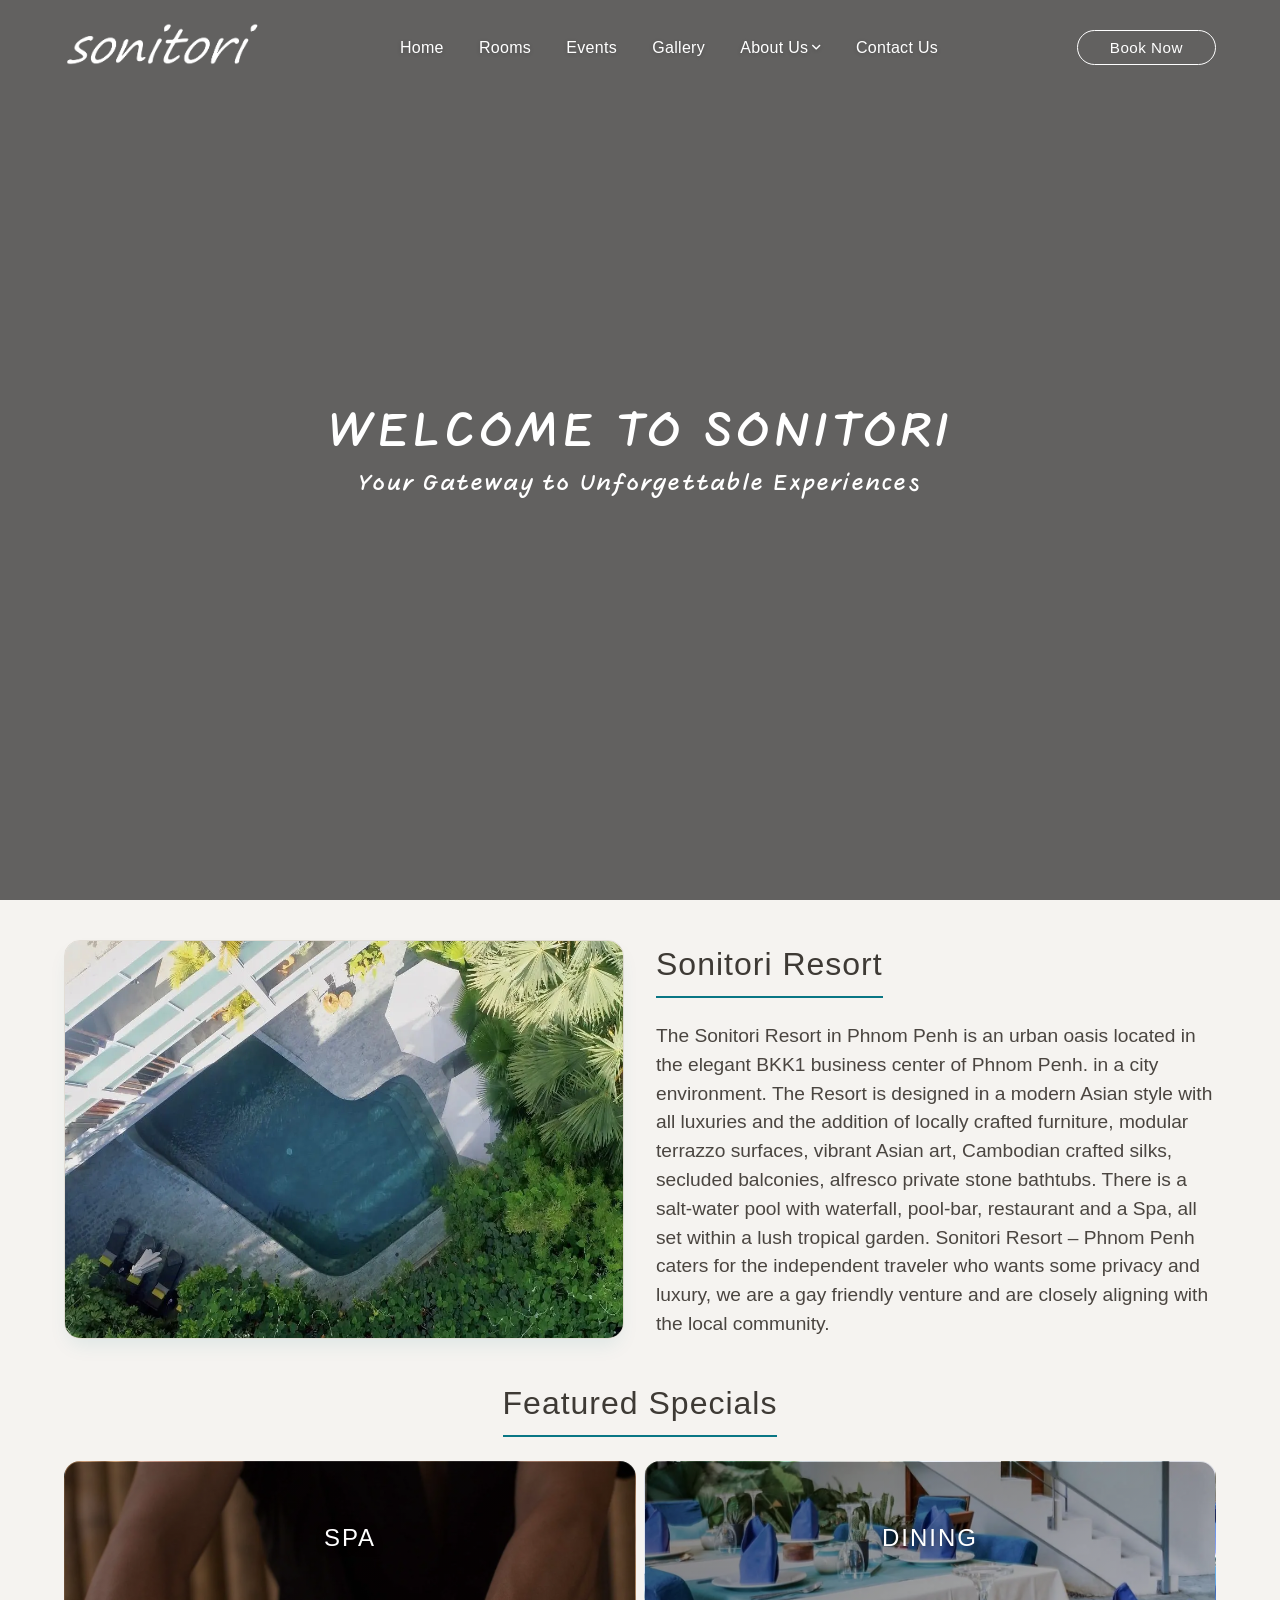
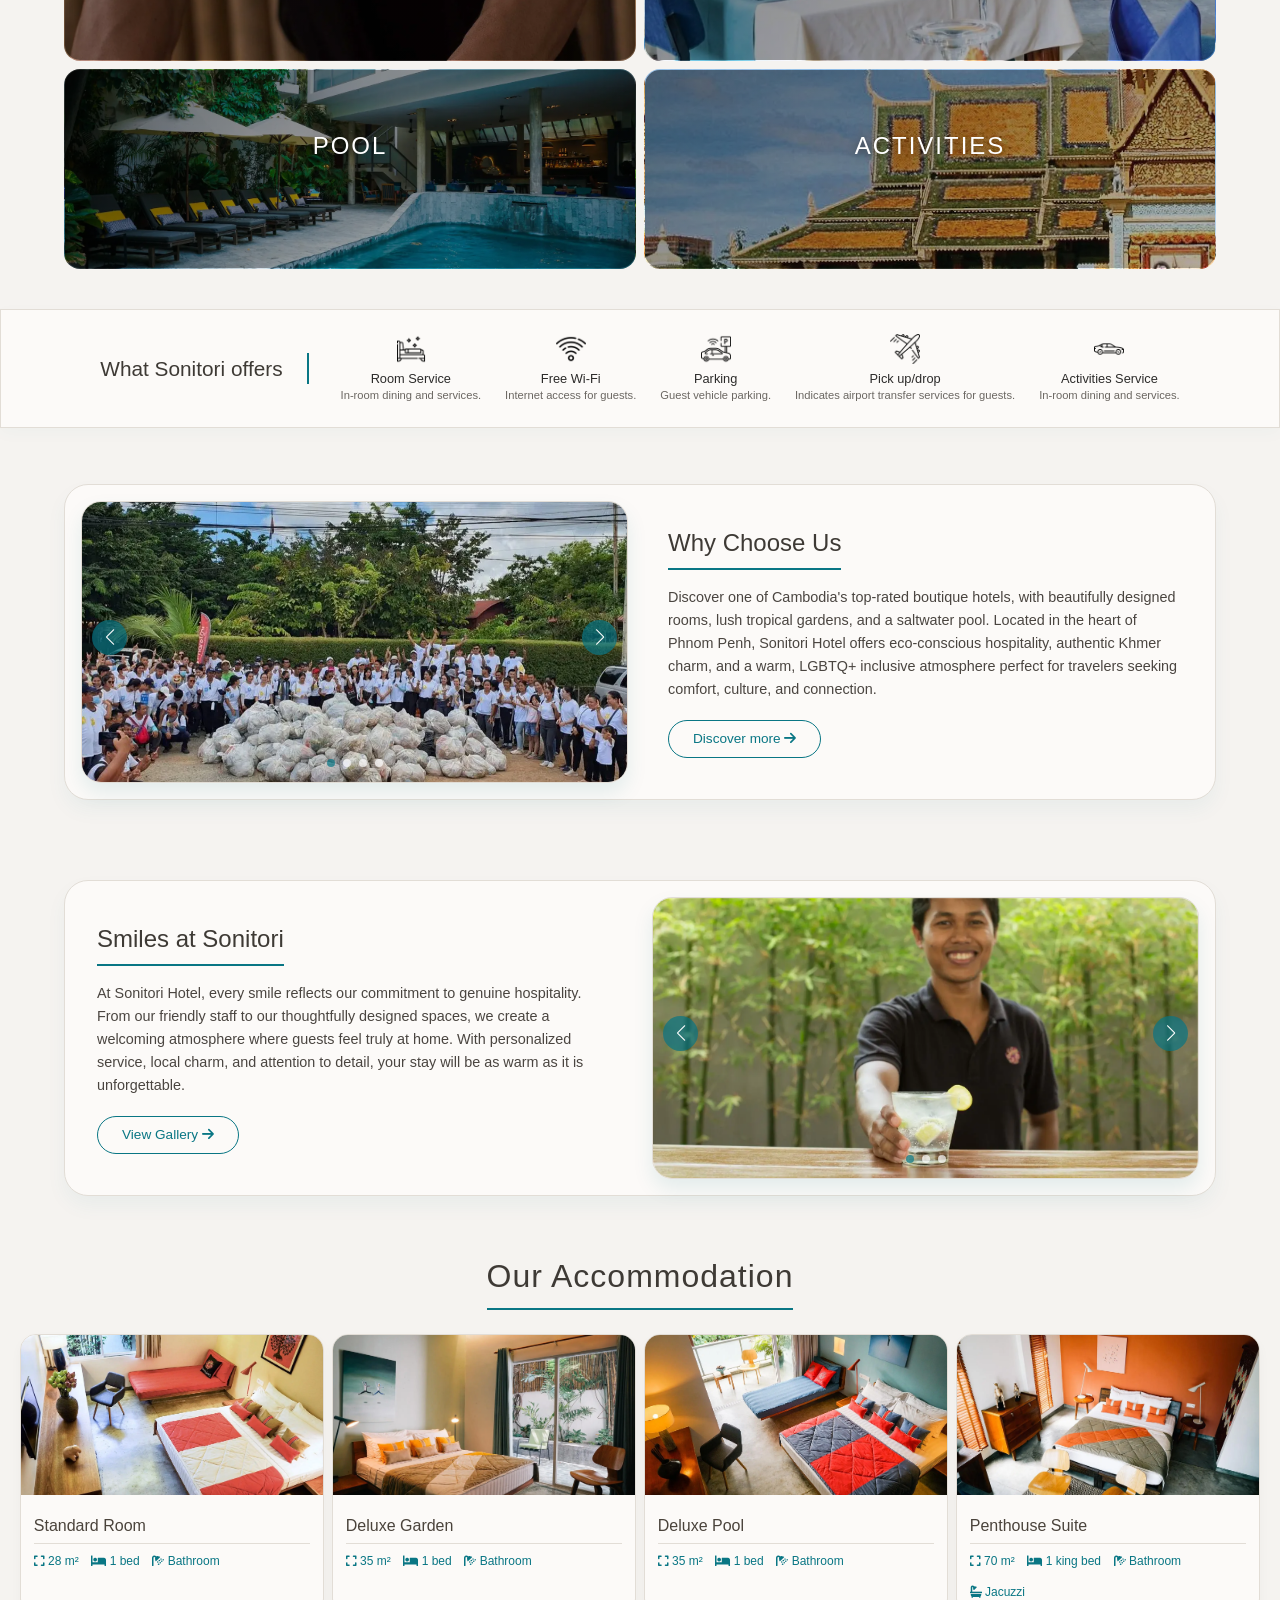
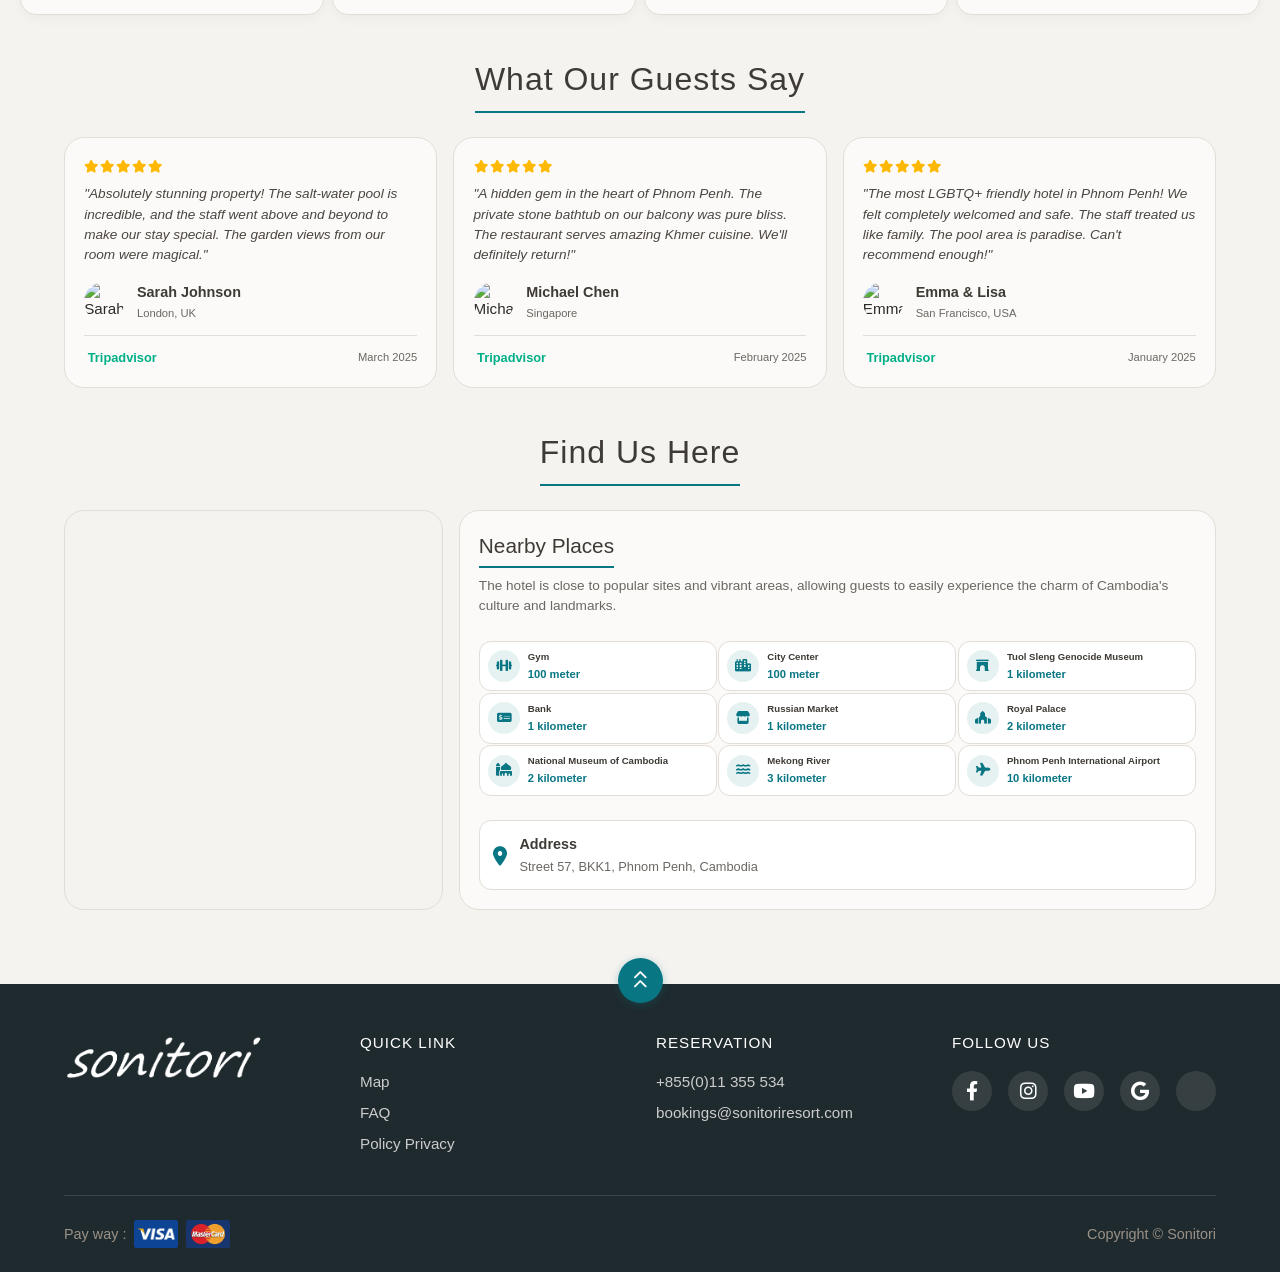
==== commit e23b58ad: "Update index.html" ====
--- a/index.html
+++ b/index.html
@@ -1730,7 +1730,7 @@
                 if (navbarLogo) navbarLogo.src = 'images/logo.png';
             } else {
                 navbar.classList.remove('scrolled');
-                if (navbarLogo) navbarLogo.src = 'images/logo-white.png';
+                if (navbarLogo) navbarLogo.src = 'images/Logo-white.png';
             }
         }
         
@@ -1805,4 +1805,4 @@
 </script>
 <script src="bookingsPopup/booking.js"></script>
 </body>
-</html>+</html>
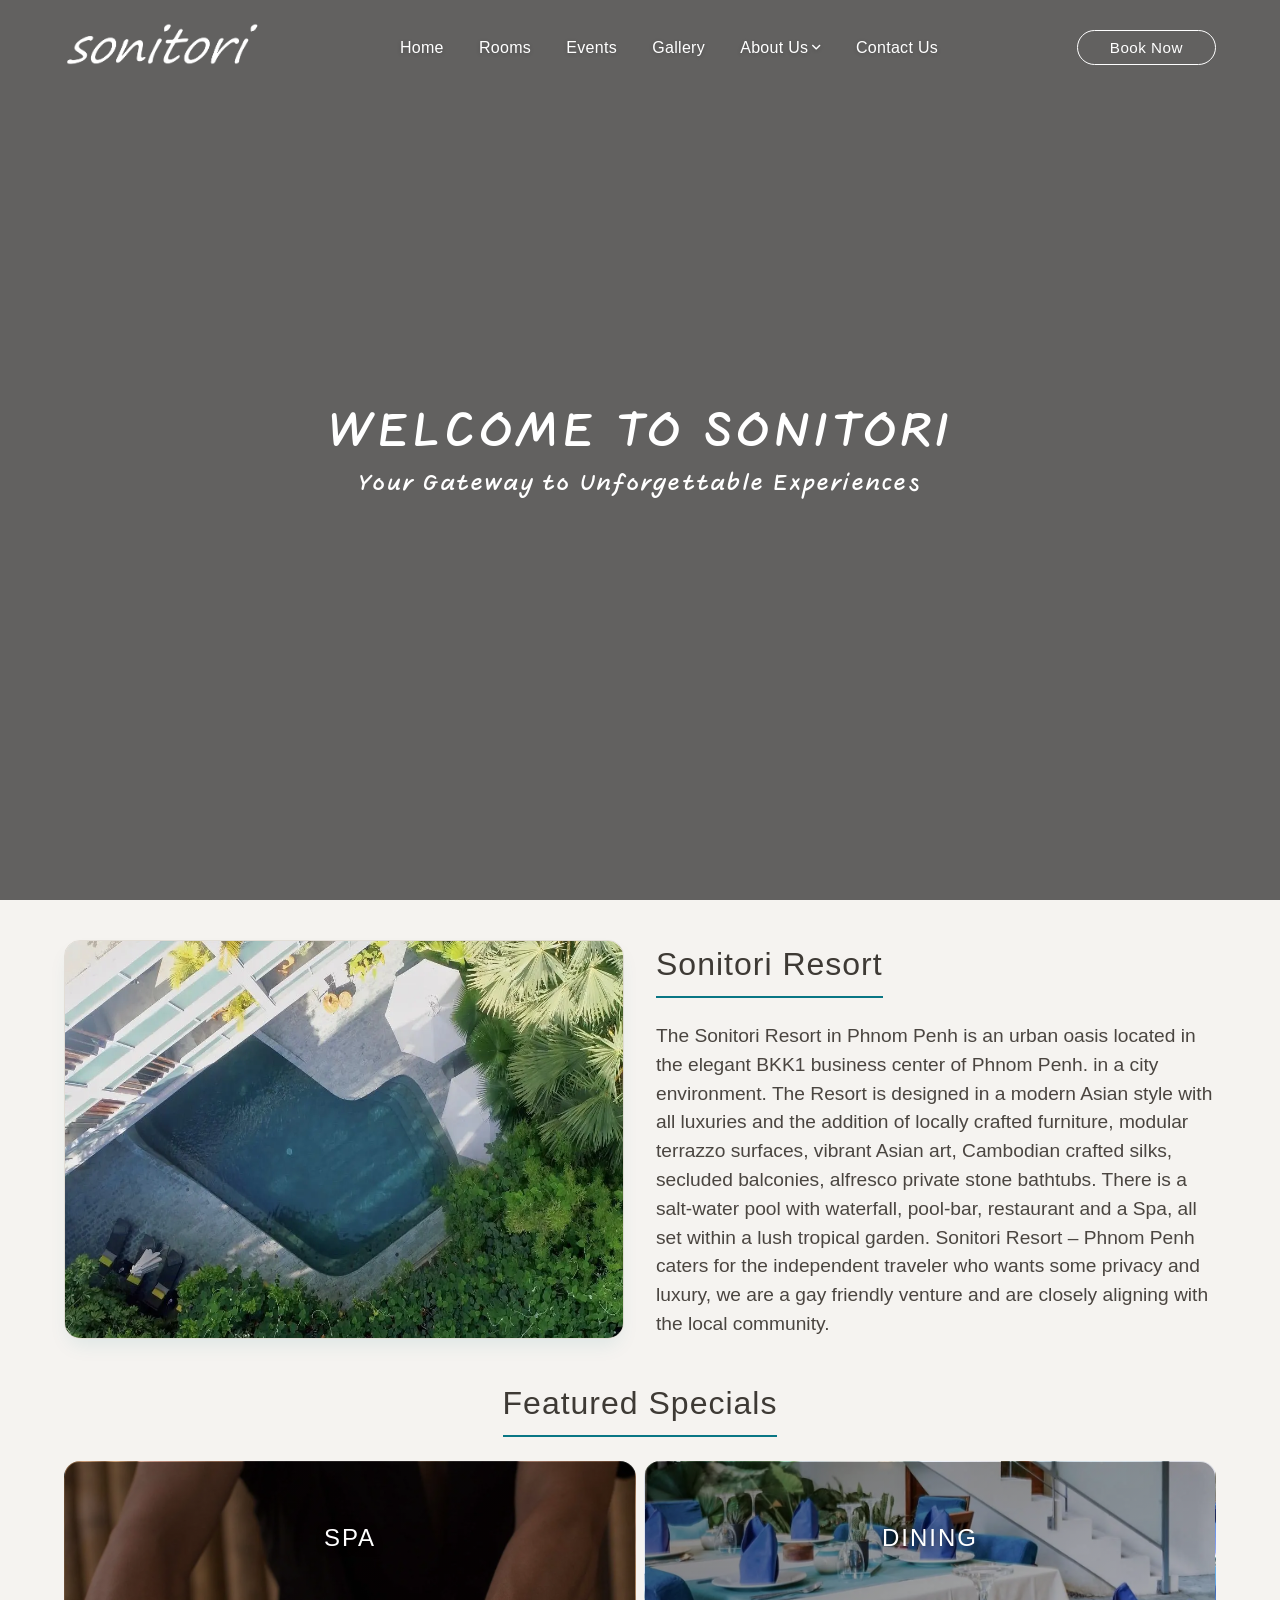
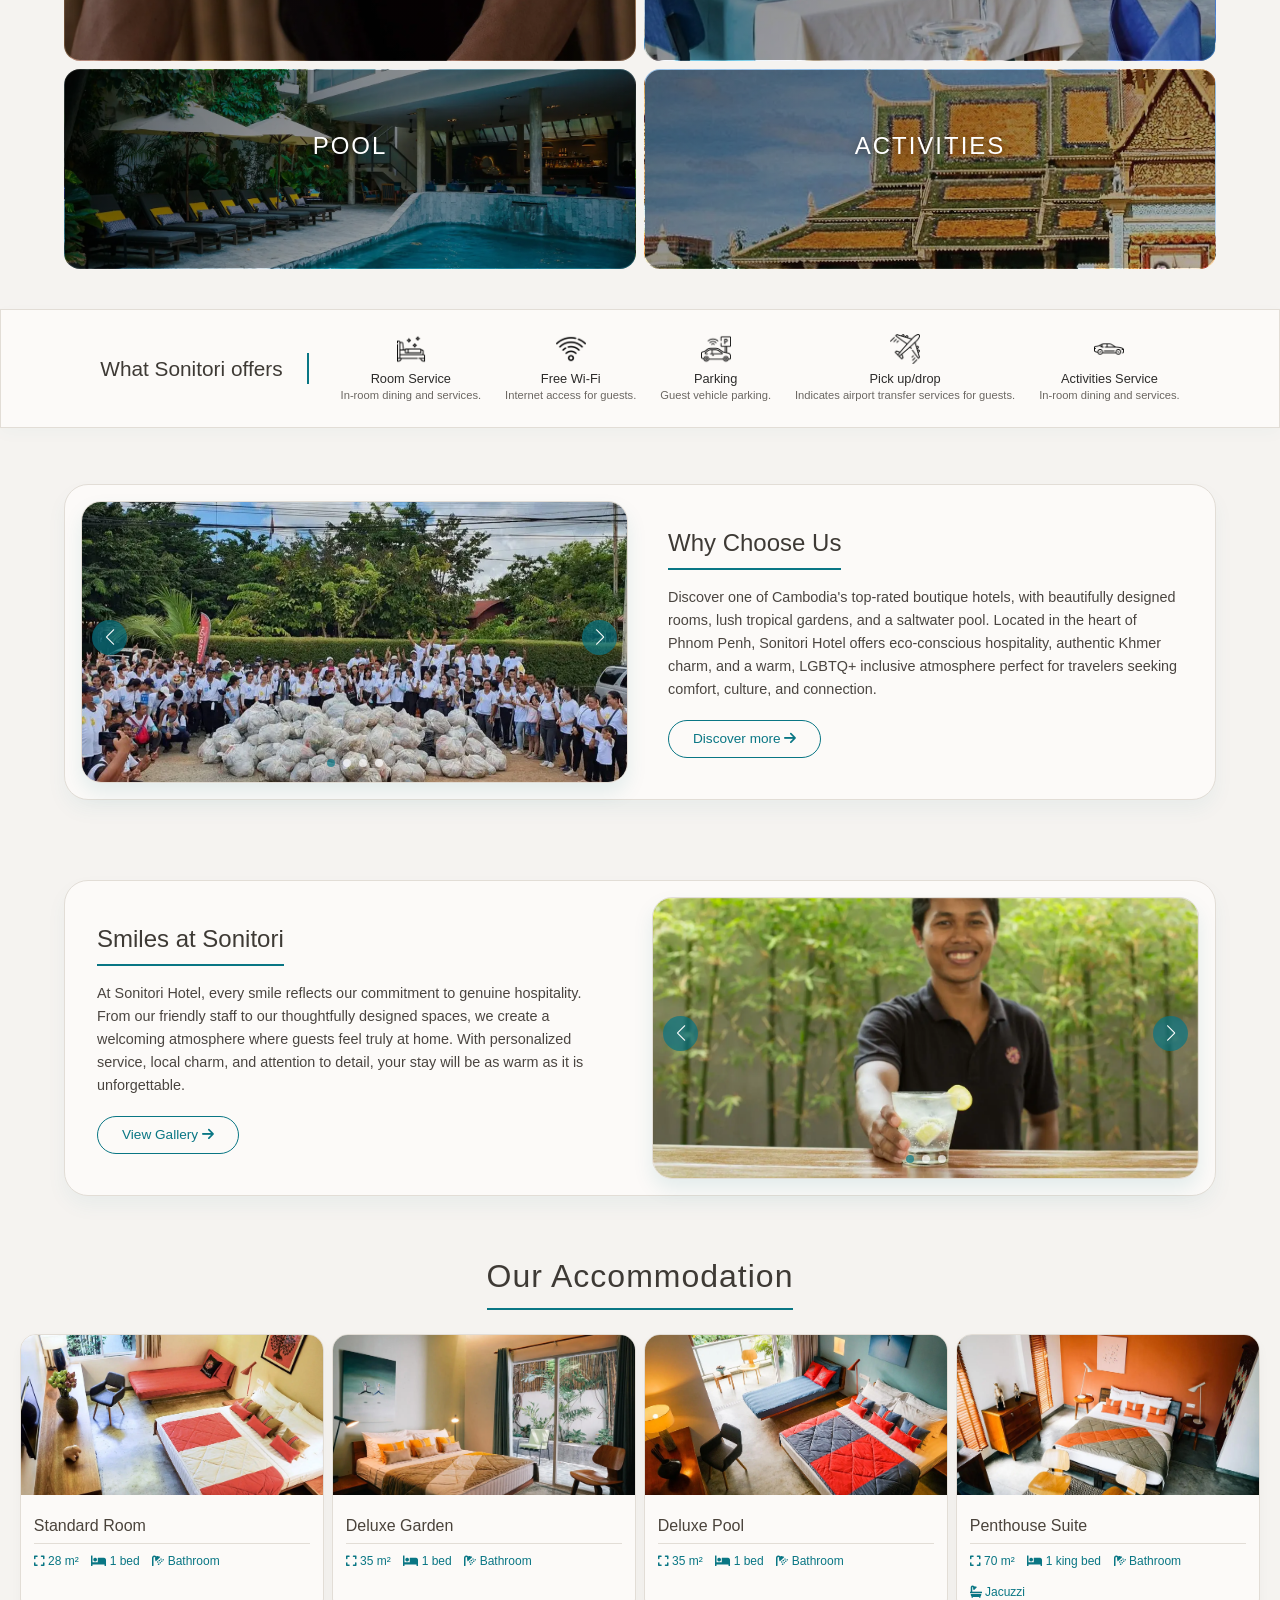
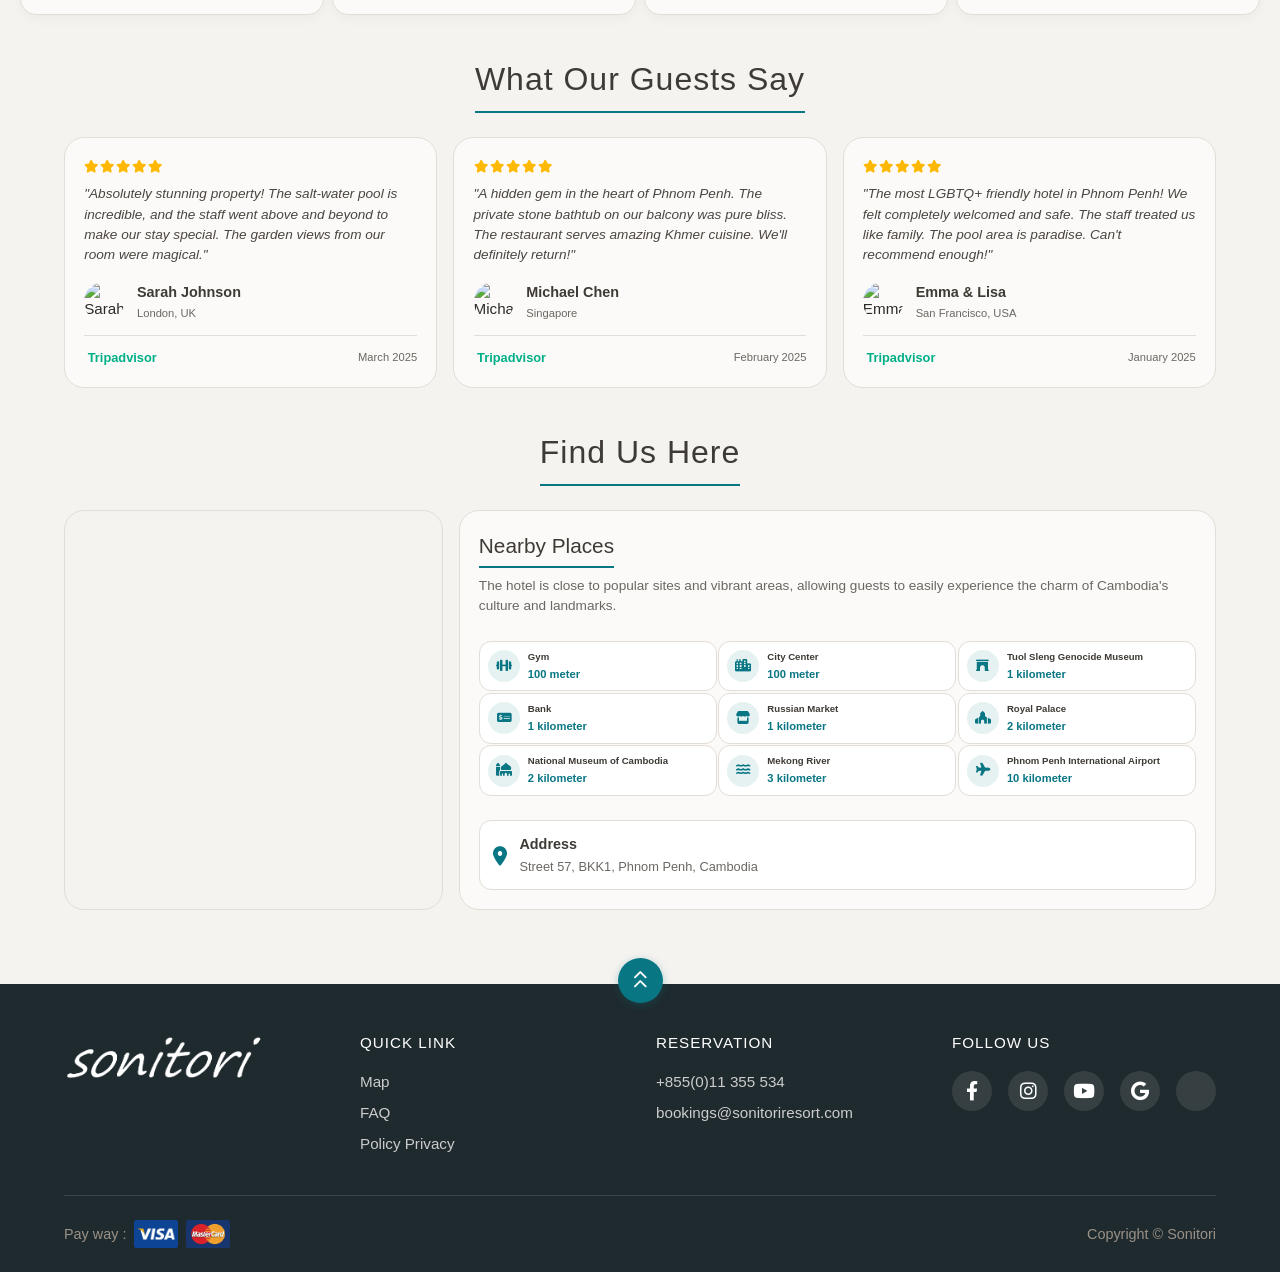
==== commit 53bf052c: "Update index.html" ====
--- a/index.html
+++ b/index.html
@@ -1530,7 +1530,7 @@
         <div class="slider-content">
             <h3>Why Choose Us</h3>
             <p>Discover one of Cambodia's top-rated boutique hotels, with beautifully designed rooms, lush tropical gardens, and a saltwater pool. Located in the heart of Phnom Penh, Sonitori Hotel offers eco-conscious hospitality, authentic Khmer charm, and a warm, LGBTQ+ inclusive atmosphere perfect for travelers seeking comfort, culture, and connection.</p>
-            <a href="/community" class="btn">Discover more <i class="fa-solid fa-arrow-right"></i></a>
+            <a href="about-us/community/index.html" class="btn">Discover more <i class="fa-solid fa-arrow-right"></i></a>
         </div>
     </div>
 </div>
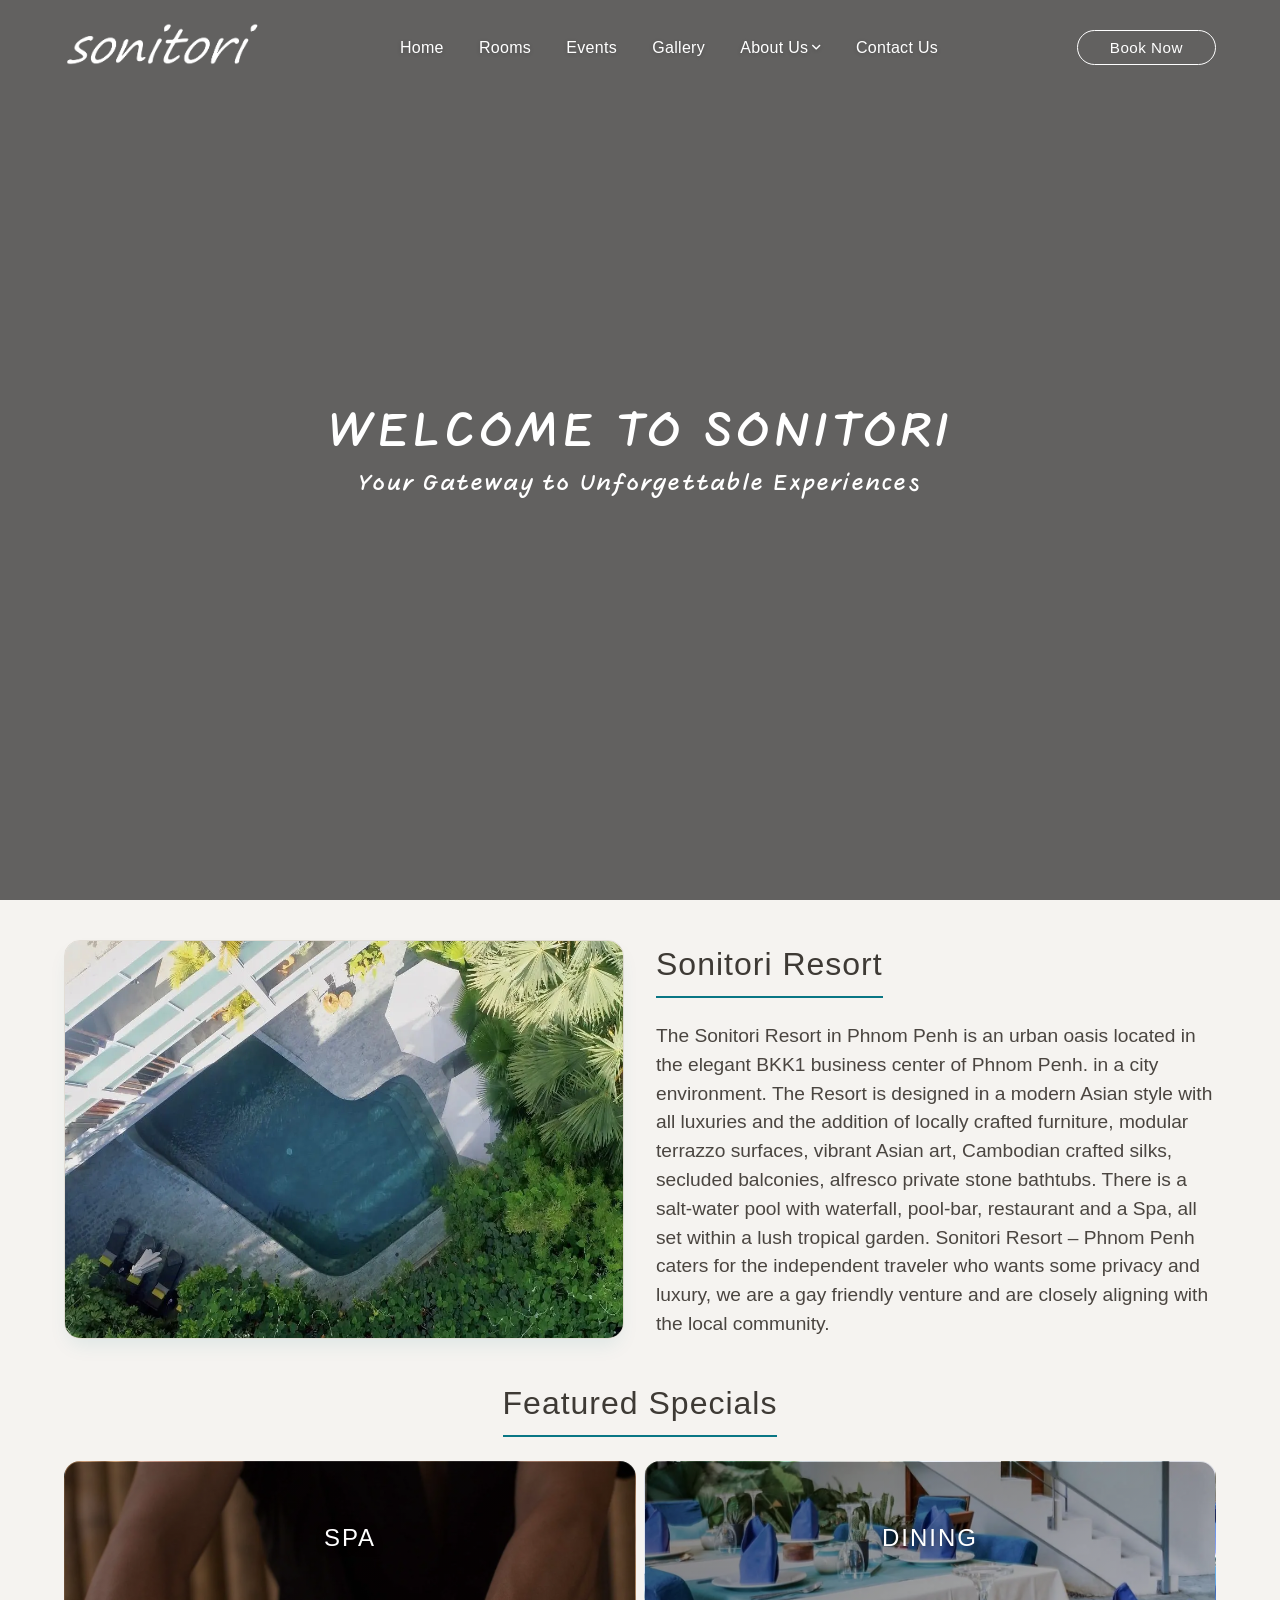
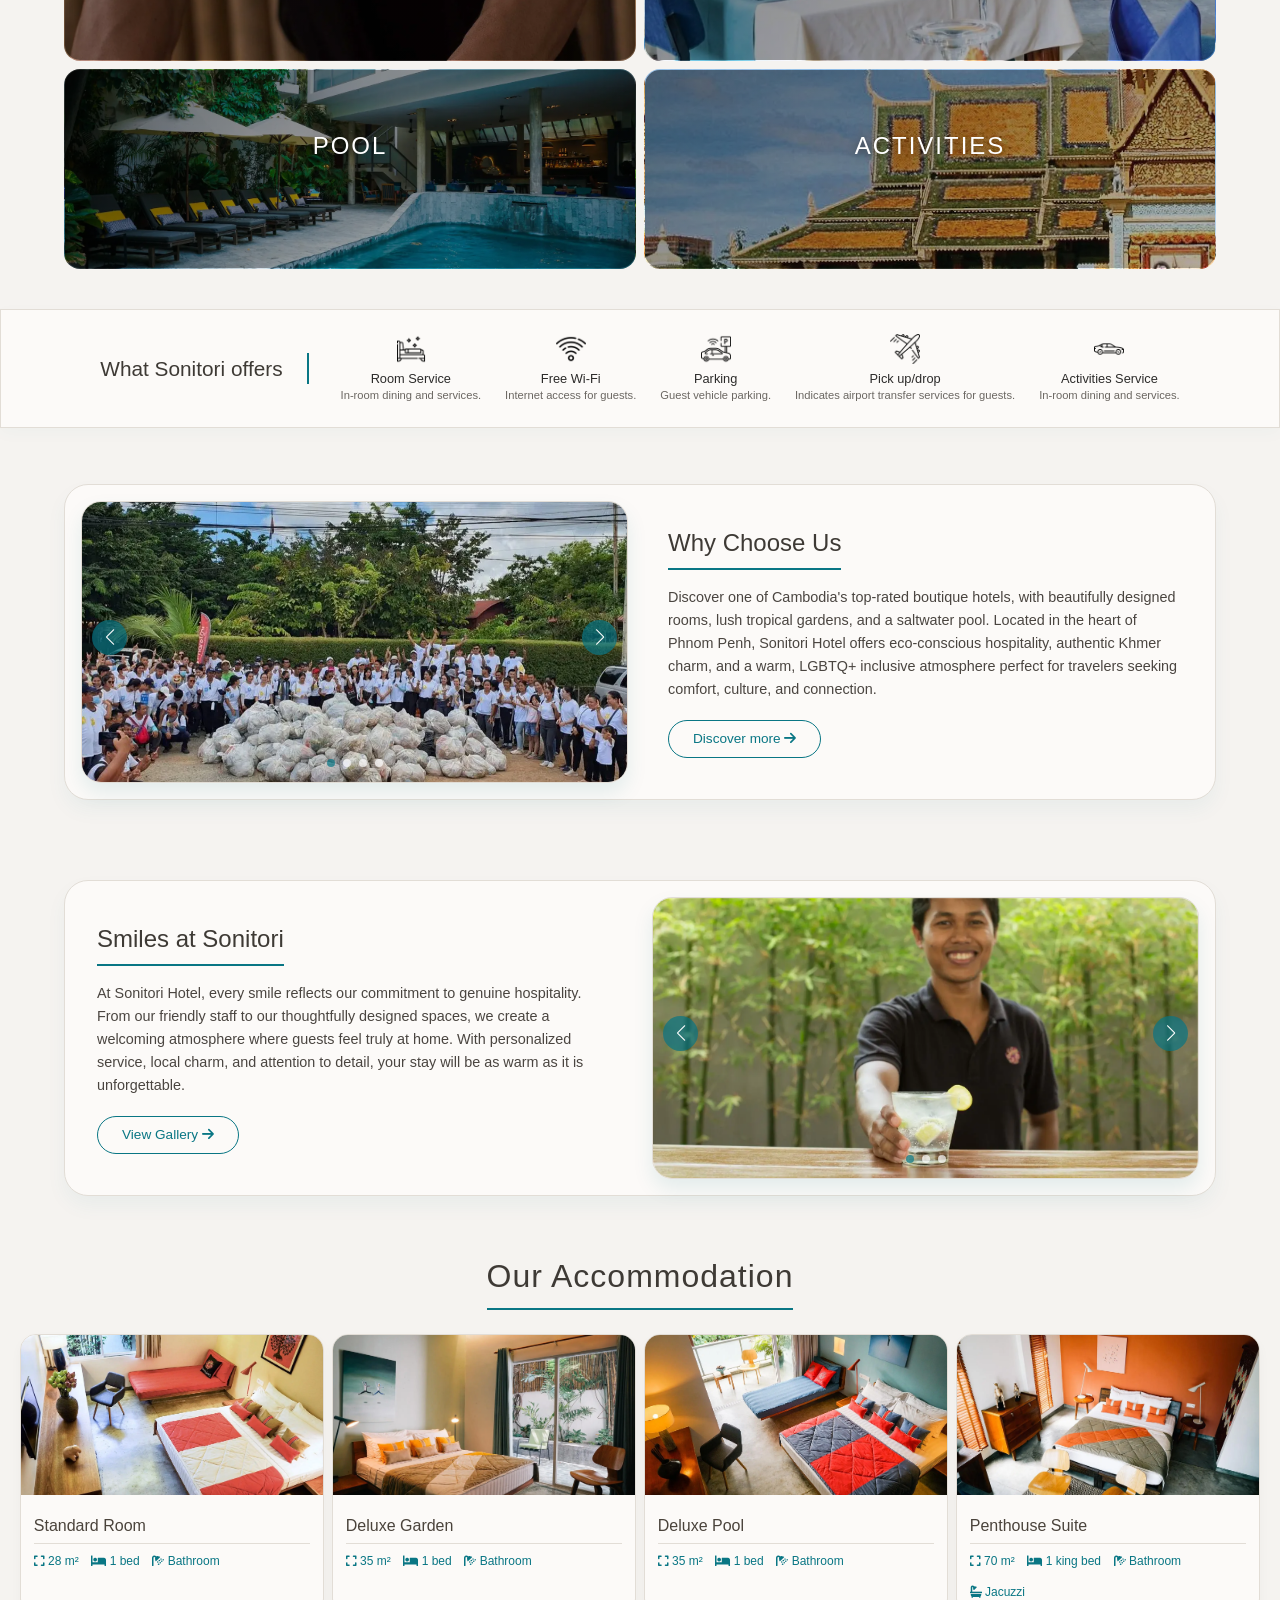
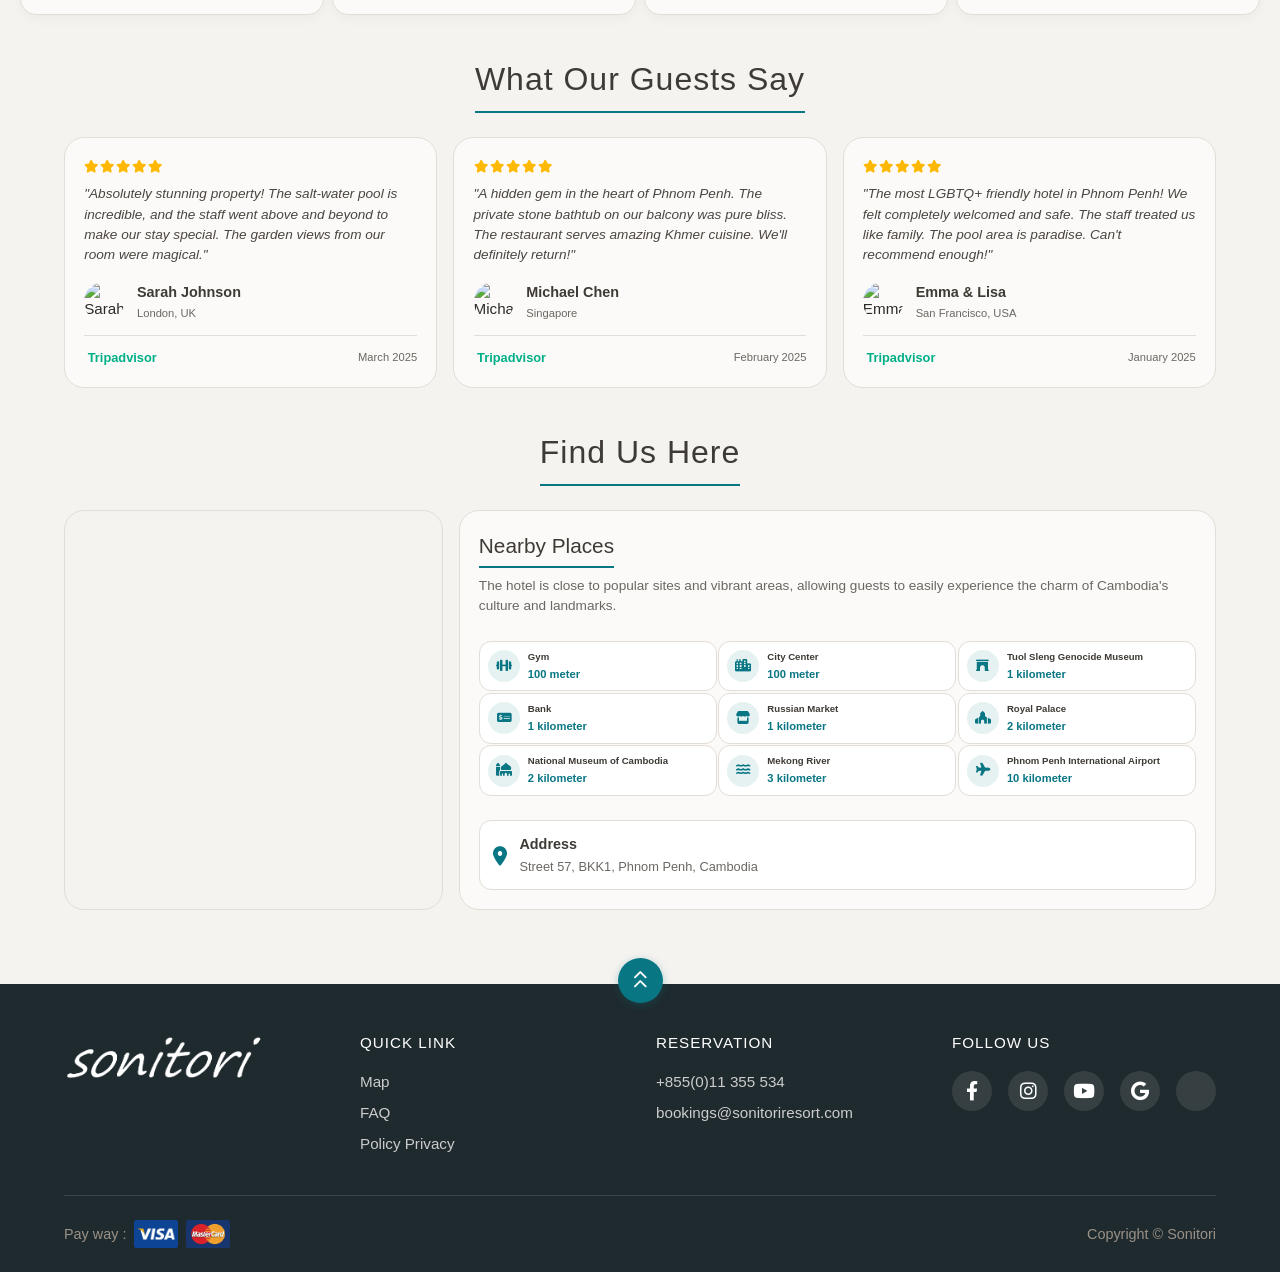
==== commit dd0c2a93: "Update index.html" ====
--- a/index.html
+++ b/index.html
@@ -1541,7 +1541,7 @@
         <div class="slider-content smile-rs">
             <h3>Smiles at Sonitori</h3>
             <p>At Sonitori Hotel, every smile reflects our commitment to genuine hospitality. From our friendly staff to our thoughtfully designed spaces, we create a welcoming atmosphere where guests feel truly at home. With personalized service, local charm, and attention to detail, your stay will be as warm as it is unforgettable.</p>
-            <a href="/gallery" class="btn">View Gallery <i class="fa-solid fa-arrow-right"></i></a>
+            <a href="gallery/index.html" class="btn">View Gallery <i class="fa-solid fa-arrow-right"></i></a>
         </div>
         <div class="slider-container">
             <div class="swiper smiles-swiper">
